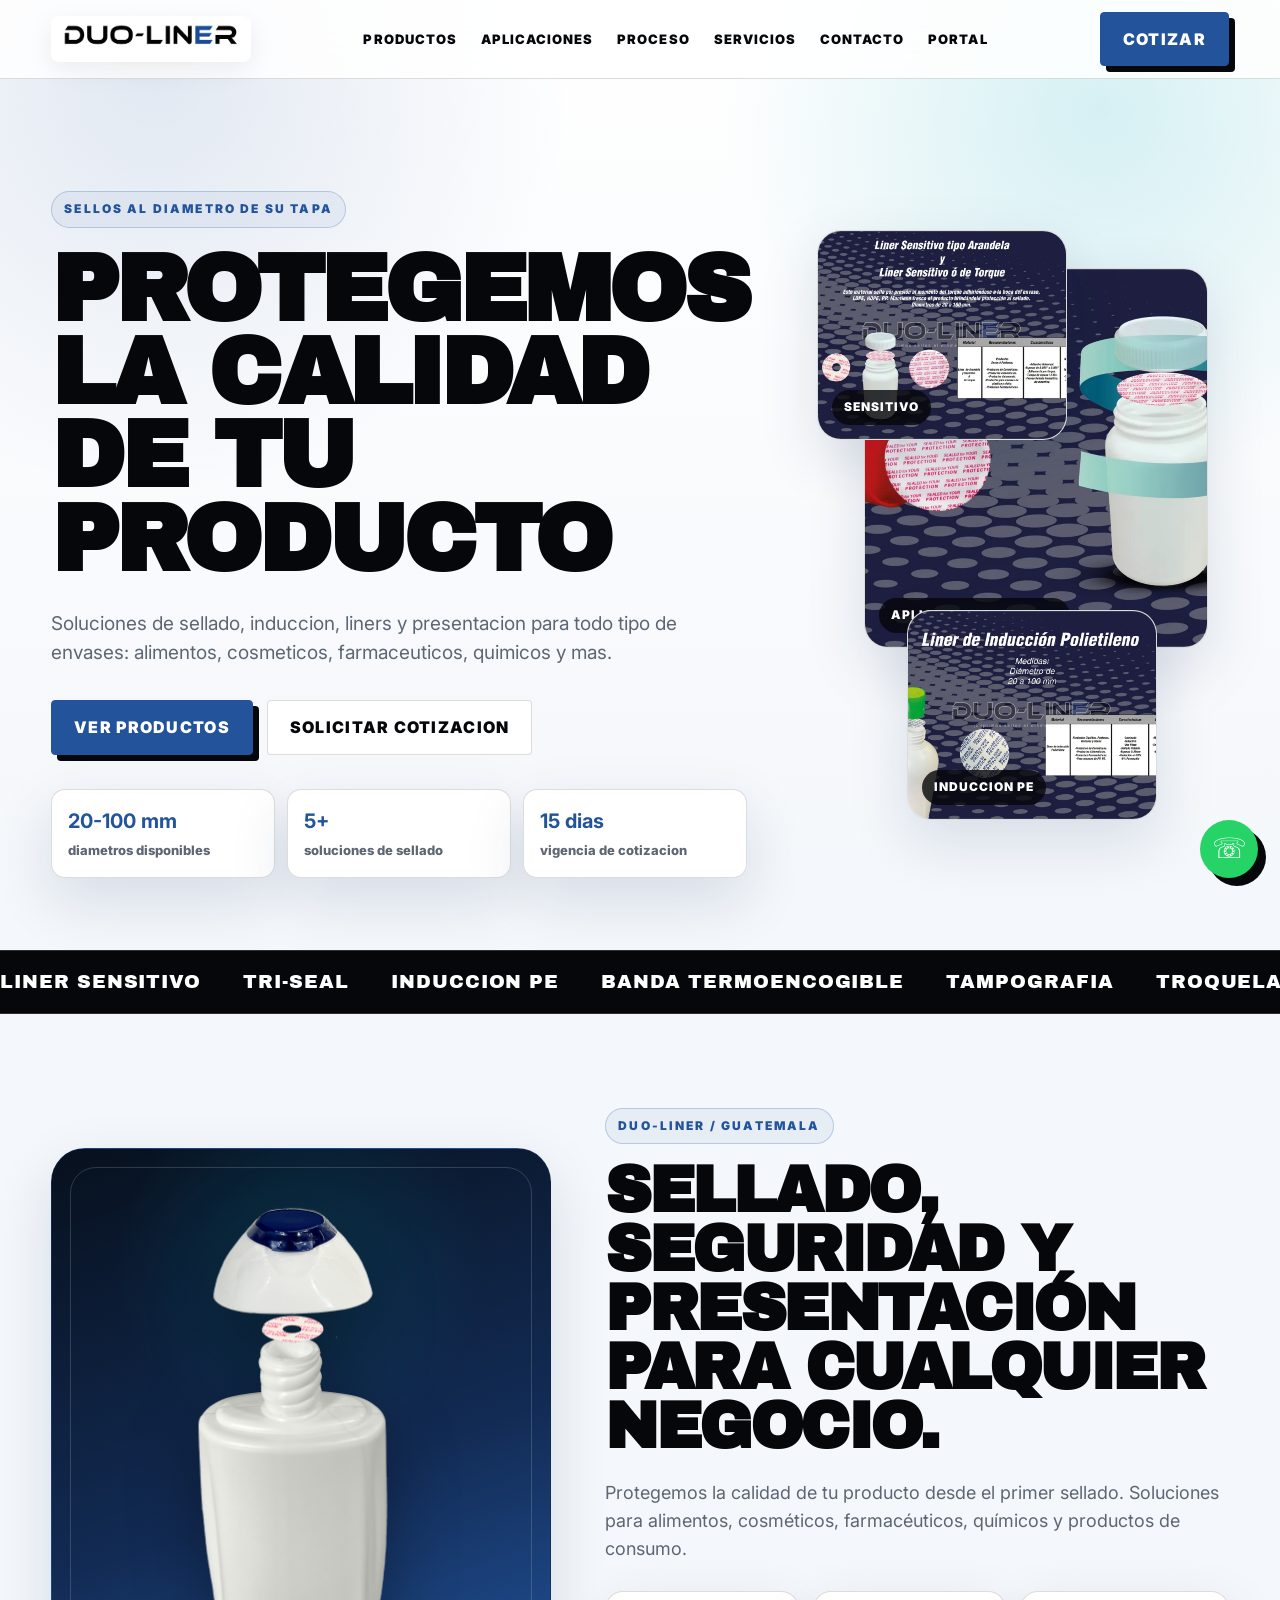
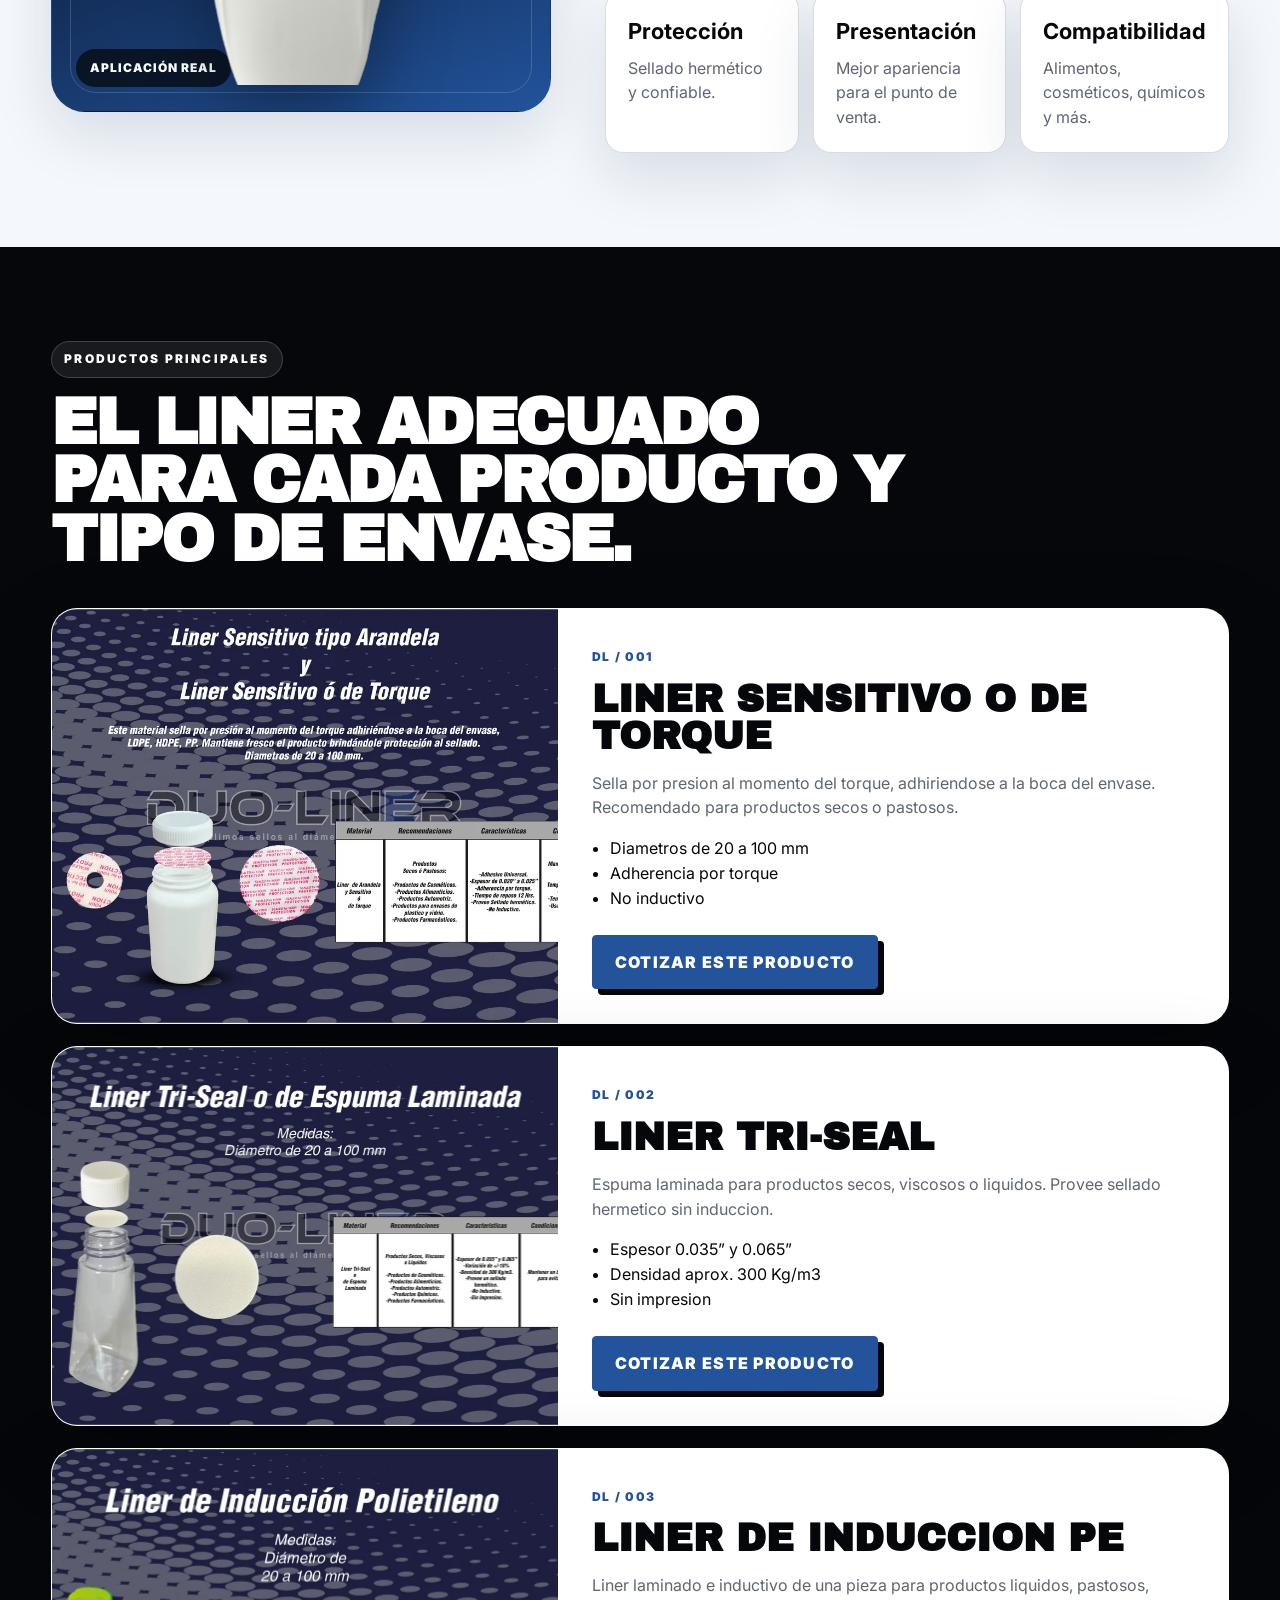
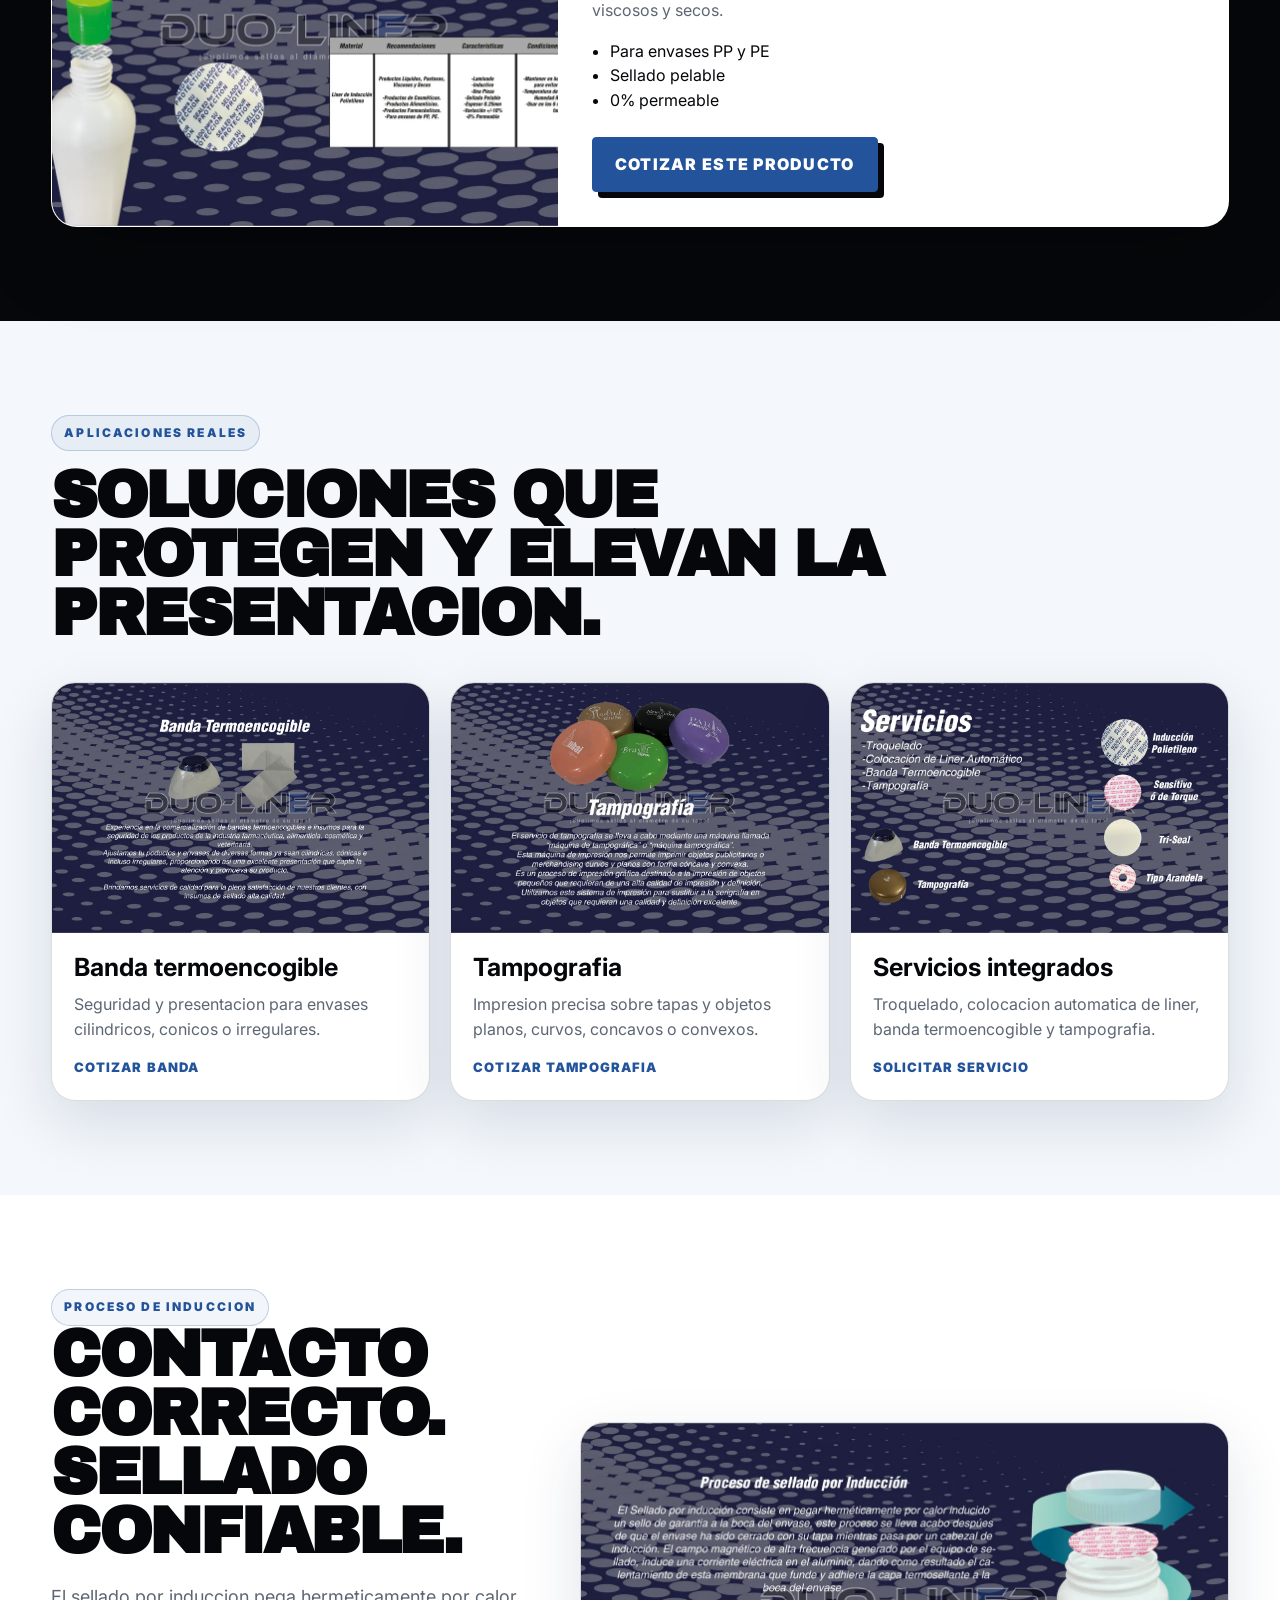
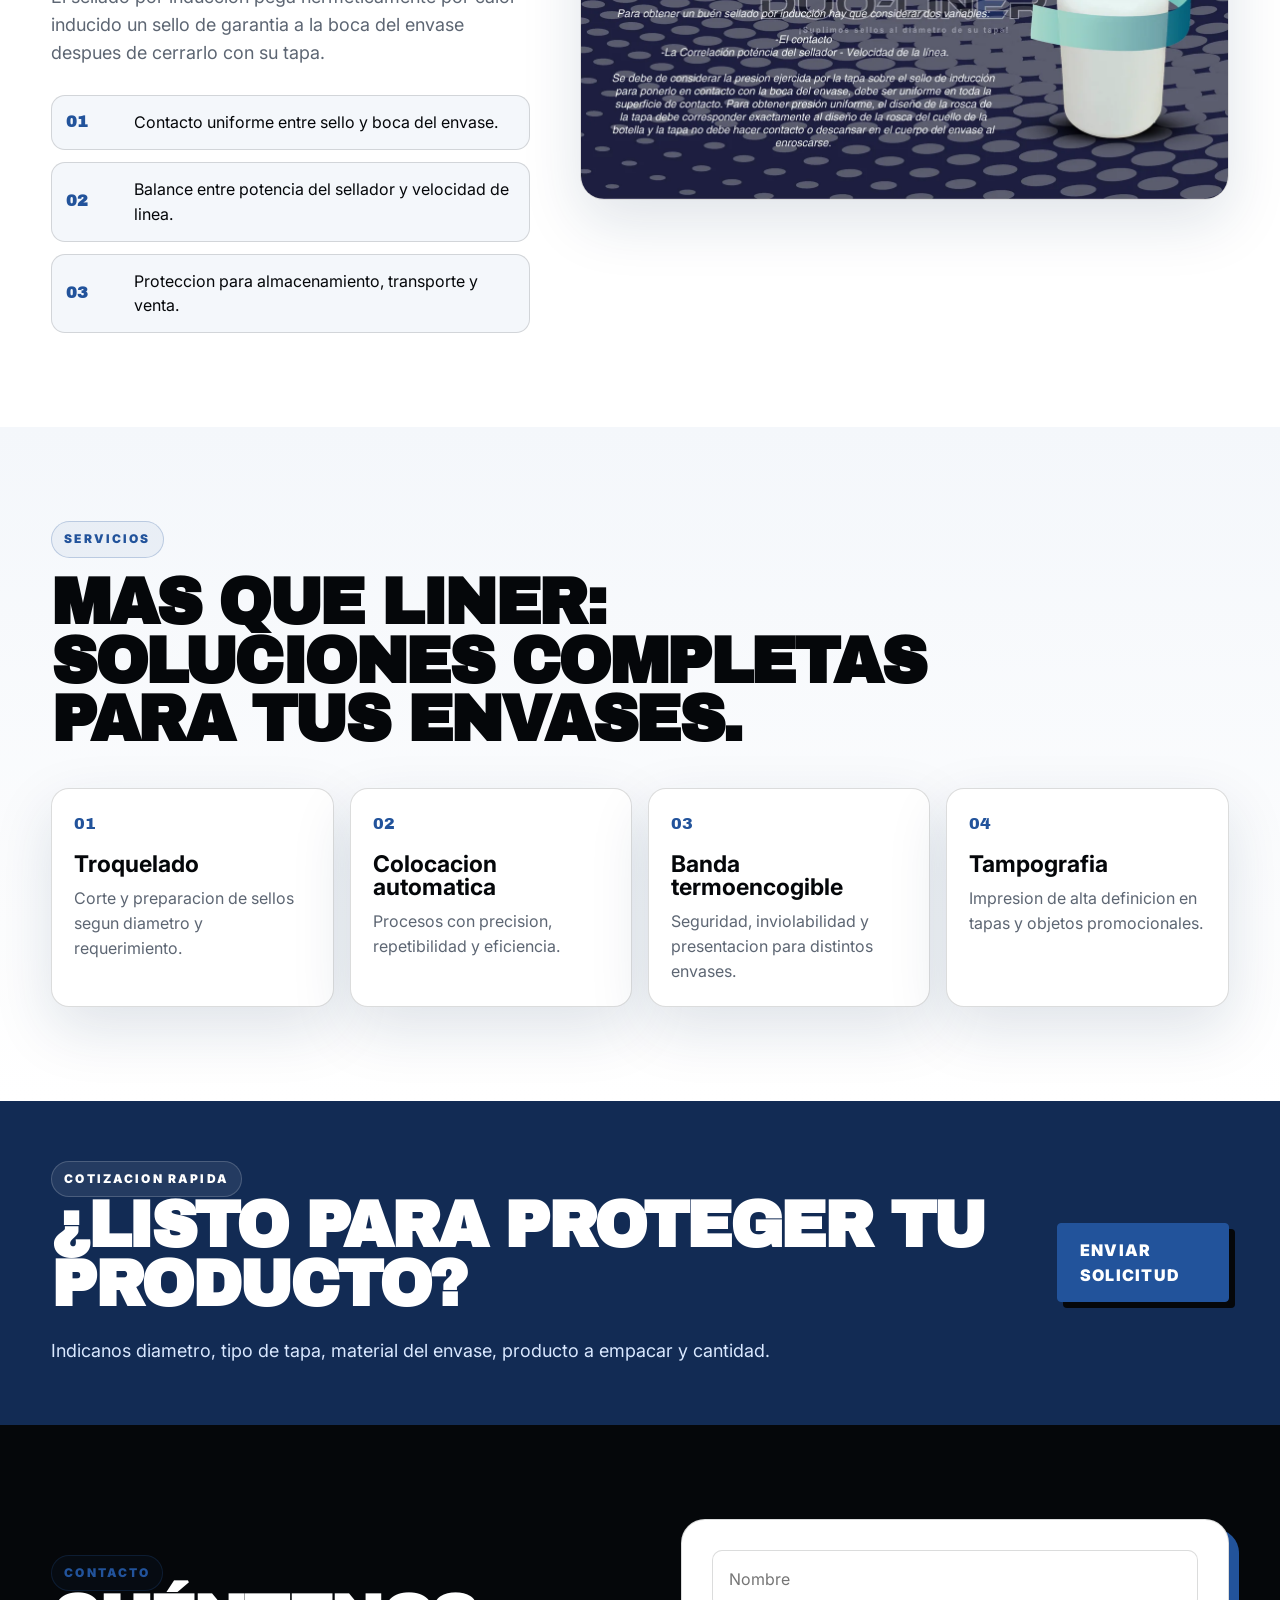
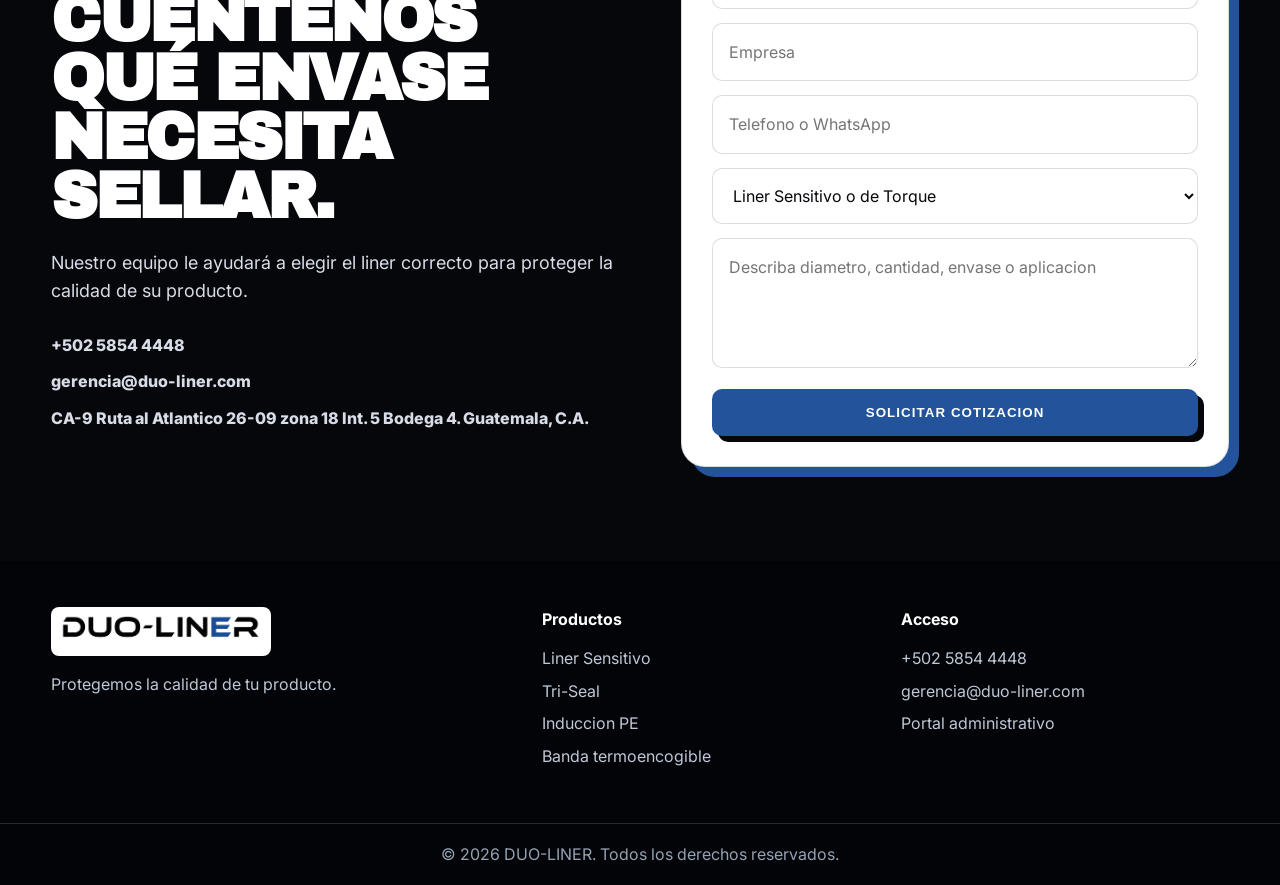
==== index.html @ 95d0db09 "Add files via upload" ====
<!DOCTYPE html>
<html lang="es">
<head>
  <meta charset="UTF-8">
  <meta name="viewport" content="width=device-width, initial-scale=1.0">
  <title>DUO-LINER | Protección y sellado para envases</title>
  <meta name="description" content="DUO-LINER: soluciones de sellado, inducción, liners, banda termoencogible y tampografía para proteger la calidad de tus productos.">
  <link rel="preconnect" href="https://fonts.googleapis.com">
  <link rel="preconnect" href="https://fonts.gstatic.com" crossorigin>
  <link href="https://fonts.googleapis.com/css2?family=Archivo+Black&family=Inter:wght@400;500;600;700;800;900&display=swap" rel="stylesheet">
  <link rel="stylesheet" href="styles.css">
</head>
<body>
  <div class="page-bg"></div>
  <header class="header">
    <div class="container nav">
      <a href="index.html" class="brand" aria-label="DUO-LINER inicio"><img src="assets/logo-duo-liner.png" alt="DUO-LINER"></a>
      <button class="menu-toggle" id="menuToggle">MENU</button>
      <nav class="nav-links" id="navLinks">
        <a href="#productos">Productos</a>
        <a href="#aplicaciones">Aplicaciones</a>
        <a href="#proceso">Proceso</a>
        <a href="#servicios">Servicios</a>
        <a href="#contacto">Contacto</a>
        <a href="login.html">Portal</a>
      </nav>
      <a class="quote-link" href="#contacto">Cotizar</a>
    </div>
  </header>

  <main>
    <section class="hero" id="inicio">
      <div class="container hero-layout">
        <div class="hero-copy reveal">
          <span class="eyebrow">Sellos al diametro de su tapa</span>
          <h1>Protegemos la calidad de tu producto</h1>
          <p>Soluciones de sellado, induccion, liners y presentacion para todo tipo de envases: alimentos, cosmeticos, farmaceuticos, quimicos y mas.</p>
          <div class="hero-actions">
            <a class="button button-primary" href="#productos">Ver productos</a>
            <a class="button button-secondary" href="#contacto">Solicitar cotizacion</a>
          </div>
          <div class="hero-metrics" aria-label="Resumen DUO-LINER">
            <div><strong>20-100 mm</strong><span>diametros disponibles</span></div>
            <div><strong>5+</strong><span>soluciones de sellado</span></div>
            <div><strong>15 dias</strong><span>vigencia de cotizacion</span></div>
          </div>
        </div>
        <div class="hero-collage reveal" aria-label="Aplicaciones reales DUO-LINER">
          <figure class="hero-card hero-card-main"><img src="assets/catalogo/hero-aplicacion.webp" alt="Aplicacion de liner en envase"><figcaption>Aplicacion en envase</figcaption></figure>
          <figure class="hero-card hero-card-small one"><img src="assets/catalogo/liner-sensitivo.webp" alt="Liner sensitivo o de torque"><figcaption>Sensitivo</figcaption></figure>
          <figure class="hero-card hero-card-small two"><img src="assets/catalogo/liner-induccion.webp" alt="Liner de induccion polietileno"><figcaption>Induccion PE</figcaption></figure>
        </div>
      </div>
    </section>

    <section class="marquee" aria-label="Soluciones DUO-LINER">
      <div class="marquee-track">
        <span>Liner sensitivo</span><span>Tri-Seal</span><span>Induccion PE</span><span>Banda termoencogible</span><span>Tampografia</span><span>Troquelado</span>
        <span>Liner sensitivo</span><span>Tri-Seal</span><span>Induccion PE</span><span>Banda termoencogible</span>
      </div>
    </section>

    <section class="section trust-section" id="marca">
      <div class="container trust-grid trust-grid-modern">
        <figure class="trust-product-image reveal">
          <img src="assets/catalogo/marca-liner-sensitivo.png" alt="Aplicación real de liner sensitivo DUO-LINER en envase">
        </figure>

        <div class="trust-copy reveal">
          <span class="section-kicker">DUO-LINER / Guatemala</span>
          <h2>Sellado, seguridad y presentación para cualquier negocio.</h2>
          <p>Protegemos la calidad de tu producto desde el primer sellado. Soluciones para alimentos, cosméticos, farmacéuticos, químicos y productos de consumo.</p>

          <div class="trust-cards trust-cards-modern reveal">
            <div><b>Protección</b><span>Sellado hermético y confiable.</span></div>
            <div><b>Presentación</b><span>Mejor apariencia para el punto de venta.</span></div>
            <div><b>Compatibilidad</b><span>Alimentos, cosméticos, químicos y más.</span></div>
          </div>
        </div>
      </div>
    </section>

    <section class="section products-section" id="productos">
      <div class="container">
        <div class="section-head reveal">
          <span class="eyebrow">Productos principales</span>
          <h2>El liner adecuado para cada producto y tipo de envase.</h2>
        </div>
        <div class="product-grid">
          <article class="product-card reveal">
            <img src="assets/catalogo/liner-sensitivo.webp" alt="Liner sensitivo tipo arandela y torque">
            <div class="product-content">
              <span class="product-code">DL / 001</span>
              <h3>Liner Sensitivo o de Torque</h3>
              <p>Sella por presion al momento del torque, adhiriendose a la boca del envase. Recomendado para productos secos o pastosos.</p>
              <ul><li>Diametros de 20 a 100 mm</li><li>Adherencia por torque</li><li>No inductivo</li></ul>
              <a class="button button-primary product-quote" href="#contacto" data-product="Liner Sensitivo o de Torque">Cotizar este producto</a>
            </div>
          </article>

          <article class="product-card reveal">
            <img src="assets/catalogo/liner-triseal.webp" alt="Liner Tri-Seal o espuma laminada">
            <div class="product-content">
              <span class="product-code">DL / 002</span>
              <h3>Liner Tri-Seal</h3>
              <p>Espuma laminada para productos secos, viscosos o liquidos. Provee sellado hermetico sin induccion.</p>
              <ul><li>Espesor 0.035” y 0.065”</li><li>Densidad aprox. 300 Kg/m3</li><li>Sin impresion</li></ul>
              <a class="button button-primary product-quote" href="#contacto" data-product="Liner Tri-Seal">Cotizar este producto</a>
            </div>
          </article>

          <article class="product-card reveal">
            <img src="assets/catalogo/liner-induccion.webp" alt="Liner de induccion polietileno">
            <div class="product-content">
              <span class="product-code">DL / 003</span>
              <h3>Liner de Induccion PE</h3>
              <p>Liner laminado e inductivo de una pieza para productos liquidos, pastosos, viscosos y secos.</p>
              <ul><li>Para envases PP y PE</li><li>Sellado pelable</li><li>0% permeable</li></ul>
              <a class="button button-primary product-quote" href="#contacto" data-product="Liner de Induccion PE">Cotizar este producto</a>
            </div>
          </article>
        </div>
      </div>
    </section>

    <section class="section applications-section" id="aplicaciones">
      <div class="container">
        <div class="section-head reveal">
          <span class="eyebrow">Aplicaciones reales</span>
          <h2>Soluciones que protegen y elevan la presentacion.</h2>
        </div>
        <div class="application-grid">
          <article class="application-card reveal"><img src="assets/catalogo/banda-termoencogible.webp" alt="Banda termoencogible aplicada"><div><h3>Banda termoencogible</h3><p>Seguridad y presentacion para envases cilindricos, conicos o irregulares.</p><a href="#contacto" class="text-link product-quote" data-product="Banda Termoencogible">Cotizar banda</a></div></article>
          <article class="application-card reveal"><img src="assets/catalogo/tampografia.webp" alt="Tampografia en tapas"><div><h3>Tampografia</h3><p>Impresion precisa sobre tapas y objetos planos, curvos, concavos o convexos.</p><a href="#contacto" class="text-link product-quote" data-product="Tampografia">Cotizar tampografia</a></div></article>
          <article class="application-card reveal"><img src="assets/catalogo/servicios.webp" alt="Servicios DUO-LINER"><div><h3>Servicios integrados</h3><p>Troquelado, colocacion automatica de liner, banda termoencogible y tampografia.</p><a href="#contacto" class="text-link product-quote" data-product="Servicios DUO-LINER">Solicitar servicio</a></div></article>
        </div>
      </div>
    </section>

    <section class="section process-section" id="proceso">
      <div class="container process-grid">
        <div class="process-copy reveal">
          <span class="eyebrow">Proceso de induccion</span>
          <h2>Contacto correcto. Sellado confiable.</h2>
          <p>El sellado por induccion pega hermeticamente por calor inducido un sello de garantia a la boca del envase despues de cerrarlo con su tapa.</p>
          <div class="process-list">
            <div><b>01</b><span>Contacto uniforme entre sello y boca del envase.</span></div>
            <div><b>02</b><span>Balance entre potencia del sellador y velocidad de linea.</span></div>
            <div><b>03</b><span>Proteccion para almacenamiento, transporte y venta.</span></div>
          </div>
        </div>
        <div class="process-image reveal"><img src="assets/catalogo/proceso-induccion.webp" alt="Proceso de sellado por induccion"></div>
      </div>
    </section>

    <section class="section services-section" id="servicios">
      <div class="container">
        <div class="section-head reveal">
          <span class="eyebrow">Servicios</span>
          <h2>Mas que liner: soluciones completas para tus envases.</h2>
        </div>
        <div class="service-grid">
          <div class="service-card reveal"><span>01</span><h3>Troquelado</h3><p>Corte y preparacion de sellos segun diametro y requerimiento.</p></div>
          <div class="service-card reveal"><span>02</span><h3>Colocacion automatica</h3><p>Procesos con precision, repetibilidad y eficiencia.</p></div>
          <div class="service-card reveal"><span>03</span><h3>Banda termoencogible</h3><p>Seguridad, inviolabilidad y presentacion para distintos envases.</p></div>
          <div class="service-card reveal"><span>04</span><h3>Tampografia</h3><p>Impresion de alta definicion en tapas y objetos promocionales.</p></div>
        </div>
      </div>
    </section>

    <section class="section quote-strip">
      <div class="container quote-strip-card reveal">
        <div><span class="eyebrow">Cotizacion rapida</span><h2>¿Listo para proteger tu producto?</h2><p>Indicanos diametro, tipo de tapa, material del envase, producto a empacar y cantidad.</p></div>
        <a class="button button-primary" href="#contacto">Enviar solicitud</a>
      </div>
    </section>

    <section class="section contact-section" id="contacto">
      <div class="container contact-grid">
        <div class="contact-copy reveal">
          <span class="eyebrow">Contacto</span>
          <h2>Cuéntenos qué envase necesita sellar.</h2>
          <p>Nuestro equipo le ayudará a elegir el liner correcto para proteger la calidad de su producto.</p>
          <div class="contact-info"><span>+502 5854 4448</span><span>gerencia@duo-liner.com</span><span>CA-9 Ruta al Atlantico 26-09 zona 18 Int. 5 Bodega 4. Guatemala, C.A.</span></div>
        </div>
        <form class="quote-form reveal" id="quoteForm">
          <input id="qName" type="text" placeholder="Nombre" required>
          <input id="qCompany" type="text" placeholder="Empresa">
          <input id="qPhone" type="text" placeholder="Telefono o WhatsApp" required>
          <select id="qProduct"><option>Liner Sensitivo o de Torque</option><option>Liner Tri-Seal</option><option>Liner de Induccion PE</option><option>Banda Termoencogible</option><option>Tampografia</option><option>Servicios DUO-LINER</option><option>Otro</option></select>
          <textarea id="qMessage" placeholder="Describa diametro, cantidad, envase o aplicacion"></textarea>
          <button type="submit">Solicitar cotizacion</button>
        </form>
      </div>
    </section>
  </main>

  <footer class="footer">
    <div class="container footer-grid">
      <div><img src="assets/logo-duo-liner.png" alt="DUO-LINER"><p>Protegemos la calidad de tu producto.</p></div>
      <div><h4>Productos</h4><a href="#productos">Liner Sensitivo</a><a href="#productos">Tri-Seal</a><a href="#productos">Induccion PE</a><a href="#aplicaciones">Banda termoencogible</a></div>
      <div><h4>Acceso</h4><a href="tel:+50258544448">+502 5854 4448</a><a href="mailto:gerencia@duo-liner.com">gerencia@duo-liner.com</a><a href="login.html">Portal administrativo</a></div>
    </div>
    <div class="footer-bottom">© 2026 DUO-LINER. Todos los derechos reservados.</div>
  </footer>
  <a class="whatsapp" href="https://wa.me/50258544448" target="_blank" aria-label="WhatsApp DUO-LINER">☏</a>
  
<div class="image-lightbox" id="imageLightbox">
  <button class="image-lightbox-close" id="imageLightboxClose">×</button>
  <img id="imageLightboxImg" src="" alt="Imagen ampliada DUO-LINER">
</div>

  <script src="app.js"></script>
</body>
</html>
---- styles.css ----
*{box-sizing:border-box;margin:0;padding:0}:root{--blue:#22539b;--blue-dark:#122b54;--teal:#00a7b7;--ink:#05070a;--paper:#f4f7fb;--white:#fff;--muted:#5d6673;--line:rgba(5,7,10,.14);--line-dark:rgba(255,255,255,.16);--shadow:0 22px 60px rgba(18,43,84,.13)}html{scroll-behavior:smooth}body{font-family:Inter,Arial,sans-serif;background:var(--paper);color:var(--ink);line-height:1.55;overflow-x:hidden}a{text-decoration:none;color:inherit}img{max-width:100%;display:block}.container{width:min(1200px,92%);margin:auto}.page-bg{position:fixed;inset:0;z-index:-1;background:radial-gradient(circle at 86% 12%,rgba(0,167,183,.16),transparent 28%),radial-gradient(circle at 12% 8%,rgba(34,83,155,.13),transparent 30%),linear-gradient(180deg,#fff,var(--paper));}.header{position:sticky;top:0;z-index:900;background:rgba(255,255,255,.86);backdrop-filter:blur(18px);border-bottom:1px solid var(--line)}.nav{min-height:78px;display:flex;align-items:center;justify-content:space-between;gap:22px}.brand img{width:200px;background:#fff;border-radius:8px;padding:8px 12px;box-shadow:0 8px 26px rgba(0,0,0,.07)}.nav-links{display:flex;gap:24px;align-items:center;font-size:13px;font-weight:900;text-transform:uppercase;letter-spacing:.08em}.nav-links a{position:relative}.nav-links a:after{content:"";position:absolute;left:0;bottom:-7px;width:0;height:2px;background:var(--blue);transition:.24s}.nav-links a:hover:after{width:100%}.quote-link,.button{display:inline-flex;align-items:center;justify-content:center;border:1px solid var(--ink);padding:14px 22px;font-weight:900;text-transform:uppercase;letter-spacing:.08em;border-radius:4px;transition:.2s}.quote-link,.button-primary{background:var(--blue);border-color:var(--blue);color:#fff;box-shadow:6px 6px 0 var(--ink)}.quote-link:hover,.button-primary:hover{transform:translate(-2px,-2px);box-shadow:10px 10px 0 var(--ink)}.button-secondary{background:#fff;color:var(--ink);border-color:var(--line)}.button-secondary:hover{border-color:var(--blue);color:var(--blue)}.menu-toggle{display:none;background:#fff;border:1px solid var(--line);padding:10px 12px;font-weight:900}.hero{position:relative;padding:112px 0 72px;overflow:hidden}.hero-layout{display:grid;grid-template-columns:1fr .95fr;align-items:center;gap:70px}.eyebrow,.section-kicker{display:inline-flex;font-size:12px;text-transform:uppercase;letter-spacing:.18em;font-weight:900;color:var(--blue);border:1px solid rgba(34,83,155,.24);padding:8px 12px;background:rgba(34,83,155,.06);border-radius:999px}.hero h1{margin-top:20px;font-family:"Archivo Black",Inter,sans-serif;font-size:clamp(48px,7.4vw,102px);line-height:.88;letter-spacing:-4px;text-transform:uppercase;max-width:820px}.hero p{max-width:700px;margin-top:28px;color:var(--muted);font-size:19px}.hero-actions{display:flex;gap:14px;flex-wrap:wrap;margin-top:32px}.hero-metrics{margin-top:34px;display:grid;grid-template-columns:repeat(3,1fr);gap:12px;max-width:760px}.hero-metrics div{background:#fff;border:1px solid var(--line);padding:16px;border-radius:14px;box-shadow:var(--shadow)}.hero-metrics strong{display:block;color:var(--blue);font-size:20px}.hero-metrics span{font-size:13px;color:var(--muted);font-weight:800}.hero-collage{position:relative;min-height:610px}.hero-card{position:absolute;background:#fff;border:1px solid var(--line);border-radius:24px;overflow:hidden;box-shadow:var(--shadow)}.hero-card img{width:100%;height:100%;object-fit:cover}.hero-card figcaption{position:absolute;left:14px;bottom:14px;background:rgba(5,7,10,.8);color:#fff;padding:8px 12px;border-radius:999px;font-size:12px;font-weight:900;text-transform:uppercase;letter-spacing:.08em}.hero-card-main{right:0;top:38px;width:min(520px,88%);height:380px}.hero-card-small{width:250px;height:210px}.hero-card-small.one{left:0;top:0}.hero-card-small.two{left:90px;bottom:20px}.marquee{overflow:hidden;background:var(--ink);border-block:1px solid var(--line-dark)}.marquee-track{display:flex;width:max-content;gap:42px;padding:16px 0;animation:marquee 28s linear infinite}.marquee-track span{color:#fff;font-family:"Archivo Black",Inter,sans-serif;font-size:19px;letter-spacing:.05em;text-transform:uppercase}@keyframes marquee{to{transform:translateX(-50%)}}.section{padding:94px 0}.trust-grid{display:grid;grid-template-columns:170px 1fr;gap:46px}.trust-copy h2,.section-head h2,.process-copy h2,.quote-strip-card h2,.contact-copy h2{font-family:"Archivo Black",Inter,sans-serif;font-size:clamp(36px,5vw,70px);line-height:.92;letter-spacing:-2.5px;text-transform:uppercase}.trust-copy p,.process-copy p,.contact-copy p,.quote-strip-card p{color:var(--muted);font-size:18px;max-width:760px;margin-top:22px}.trust-cards{grid-column:2;display:grid;grid-template-columns:repeat(3,1fr);gap:14px}.trust-cards div,.service-card{background:#fff;border:1px solid var(--line);border-radius:18px;padding:22px;box-shadow:var(--shadow)}.trust-cards b{display:block;font-size:22px;margin-bottom:8px}.trust-cards span{color:var(--muted)}.section-head{margin-bottom:38px;max-width:900px}.section-head h2{margin-top:16px}.products-section{background:var(--ink);color:#fff}.products-section .eyebrow{color:#fff;border-color:rgba(255,255,255,.18);background:rgba(255,255,255,.08)}.product-grid{display:grid;gap:22px}.product-card{display:grid;grid-template-columns:43% 1fr;background:#fff;color:var(--ink);border-radius:26px;overflow:hidden;border:1px solid rgba(255,255,255,.12);box-shadow:0 26px 80px rgba(0,0,0,.24)}.product-card img{height:100%;min-height:330px;width:100%;object-fit:cover}.product-content{padding:34px}.product-code{display:inline-flex;color:var(--blue);font-weight:900;letter-spacing:.14em;font-size:12px;margin-bottom:14px}.product-content h3{font-family:"Archivo Black",Inter,sans-serif;font-size:clamp(28px,3vw,44px);line-height:.96;text-transform:uppercase}.product-content p{color:var(--muted);margin:16px 0}.product-content ul{margin:0 0 24px 18px;color:var(--ink)}.application-grid{display:grid;grid-template-columns:repeat(3,1fr);gap:20px}.application-card{background:#fff;border:1px solid var(--line);border-radius:24px;overflow:hidden;box-shadow:var(--shadow)}.application-card img{height:250px;width:100%;object-fit:cover}.application-card div{padding:22px}.application-card h3{font-size:25px;line-height:1}.application-card p{color:var(--muted);margin:12px 0}.text-link{font-weight:900;color:var(--blue);text-transform:uppercase;letter-spacing:.08em;font-size:13px}.process-section{background:#fff}.process-grid{display:grid;grid-template-columns:.85fr 1.15fr;gap:50px;align-items:center}.process-image img{border-radius:24px;box-shadow:var(--shadow);border:1px solid var(--line)}.process-list{display:grid;gap:12px;margin-top:28px}.process-list div{display:grid;grid-template-columns:56px 1fr;gap:12px;align-items:center;background:var(--paper);border:1px solid var(--line);padding:14px;border-radius:14px}.process-list b{color:var(--blue);font-family:"Archivo Black",Inter,sans-serif}.services-section{background:linear-gradient(180deg,var(--paper),#fff)}.service-grid{display:grid;grid-template-columns:repeat(4,1fr);gap:16px}.service-card span{color:var(--blue);font-family:"Archivo Black",Inter,sans-serif}.service-card h3{margin:16px 0 10px;font-size:23px;line-height:1}.service-card p{color:var(--muted)}.quote-strip{padding:60px 0;background:var(--blue-dark);color:#fff}.quote-strip-card{display:flex;align-items:center;justify-content:space-between;gap:30px}.quote-strip-card p{color:#d9e8ff}.quote-strip-card .eyebrow{color:#fff;background:rgba(255,255,255,.08);border-color:rgba(255,255,255,.18)}.contact-section{background:var(--ink);color:#fff}.contact-grid{display:grid;grid-template-columns:1fr .95fr;gap:54px;align-items:center}.contact-copy p{color:#d7dce6}.contact-info{margin-top:28px;display:grid;gap:12px;color:#d7dce6;font-weight:800}.quote-form{background:#fff;padding:30px;border-radius:24px;border:1px solid var(--line);box-shadow:10px 10px 0 var(--blue)}input,select,textarea{width:100%;padding:16px;border:1px solid var(--line);background:#fff;margin-bottom:14px;font:inherit;color:var(--ink);border-radius:10px}textarea{min-height:130px;resize:vertical}.quote-form button{width:100%;border:none;background:var(--blue);color:#fff;padding:16px;font-weight:900;text-transform:uppercase;letter-spacing:.08em;cursor:pointer;border-radius:10px;box-shadow:6px 6px 0 var(--ink)}.footer{background:#020407;color:#fff}.footer-grid{padding:46px 0;display:grid;grid-template-columns:1.4fr 1fr 1fr;gap:32px}.footer img{width:220px;background:#fff;padding:8px 10px;border-radius:8px;margin-bottom:16px}.footer p,.footer a{color:#bfc8d6}.footer a{display:block;margin-bottom:8px}.footer h4{margin-bottom:14px}.footer-bottom{border-top:1px solid var(--line-dark);text-align:center;padding:18px;color:#96a2b4}.whatsapp{position:fixed;right:22px;bottom:22px;z-index:999;width:58px;height:58px;border-radius:50%;display:grid;place-items:center;background:#25d366;color:#fff;font-size:28px;box-shadow:8px 8px 0 var(--ink)}.reveal{opacity:0;transform:translateY(28px);transition:.75s ease}.reveal.visible,.reveal.show{opacity:1;transform:translateY(0)}@media(max-width:980px){.menu-toggle{display:block}.quote-link{display:none}.nav-links{position:fixed;top:78px;left:4%;right:4%;display:none;flex-direction:column;align-items:flex-start;background:#fff;border:1px solid var(--line);padding:18px;border-radius:18px;box-shadow:var(--shadow)}.nav-links.open{display:flex}.hero-layout,.trust-grid,.process-grid,.contact-grid,.footer-grid{grid-template-columns:1fr}.hero-collage{min-height:500px}.hero-card-main{width:86%;right:0}.trust-cards{grid-column:1;grid-template-columns:1fr}.product-card{grid-template-columns:1fr}.application-grid,.service-grid{grid-template-columns:1fr 1fr}.quote-strip-card{display:grid}.hero h1{font-size:clamp(44px,12vw,82px);letter-spacing:-2px}}@media(max-width:640px){.container{width:92%}.brand img{width:160px}.hero{padding:72px 0 48px}.hero h1{font-size:43px}.hero-metrics{grid-template-columns:1fr}.hero-collage{min-height:410px}.hero-card-main{height:270px}.hero-card-small{width:190px;height:150px}.hero-card-small.two{left:40px}.section{padding:62px 0}.application-grid,.service-grid{grid-template-columns:1fr}.product-content{padding:24px}.quote-form{padding:22px}.button{width:100%}}



/* =====================================================
   DUO-LINER PORTAL ADMIN
   Opción 2: azul + gris claro + blanco, moderno y responsive
   Compatible con dashboard.html y dashboard.js actuales
   ===================================================== */

:root {
  --admin-blue: #22539b;
  --admin-blue-dark: #122b54;
  --admin-blue-soft: #eaf1fb;
  --admin-ink: #05070a;
  --admin-bg: #f4f7fb;
  --admin-card: #ffffff;
  --admin-muted: #647084;
  --admin-border: rgba(5, 7, 10, .12);
  --admin-border-strong: rgba(34, 83, 155, .22);
  --admin-shadow: 0 18px 45px rgba(18, 43, 84, .10);
  --admin-radius: 18px;
}

/* Reset dashboard */
.app-body {
  min-height: 100vh;
  background:
    radial-gradient(circle at 90% 0%, rgba(34, 83, 155, .10), transparent 30%),
    linear-gradient(180deg, #ffffff, var(--admin-bg));
  color: var(--admin-ink);
  font-family: Inter, Arial, sans-serif;
  display: flex;
  overflow-x: hidden;
}

.app-body * {
  box-sizing: border-box;
}

.app-body input,
.app-body select,
.app-body textarea,
.app-body button {
  font-family: inherit;
}

/* Sidebar moderno claro */
.sidebar {
  width: 280px;
  min-width: 280px;
  height: 100vh;
  position: sticky;
  top: 0;
  background: rgba(255,255,255,.92);
  backdrop-filter: blur(18px);
  border-right: 1px solid var(--admin-border);
  padding: 22px;
  box-shadow: 12px 0 35px rgba(18,43,84,.06);
  z-index: 50;
}

.side-logo {
  width: 215px;
  max-width: 100%;
  background: #fff;
  padding: 10px 12px;
  border-radius: 14px;
  border: 1px solid var(--admin-border);
  box-shadow: 0 8px 24px rgba(18, 43, 84, .08);
  margin-bottom: 28px;
}

.sidebar nav {
  display: grid;
  gap: 10px;
}

.side-link {
  width: 100%;
  border: 1px solid transparent;
  background: transparent;
  color: var(--admin-ink);
  text-align: left;
  padding: 14px 16px;
  border-radius: 14px;
  font-weight: 900;
  cursor: pointer;
  transition: .18s ease;
  letter-spacing: .01em;
}

.side-link:hover {
  background: var(--admin-blue-soft);
  color: var(--admin-blue);
  border-color: var(--admin-border-strong);
  transform: translateX(3px);
}

.side-link.active {
  background: var(--admin-blue);
  color: #fff;
  border-color: var(--admin-blue);
  box-shadow: 0 10px 24px rgba(34, 83, 155, .22);
}

.side-link.danger {
  color: #b42318;
  border-color: rgba(180,35,24,.18);
}

.side-link.danger:hover {
  background: rgba(180,35,24,.08);
  color: #b42318;
  transform: translateX(3px);
}

/* Main */
.app-main {
  flex: 1;
  min-width: 0;
  padding: 34px;
}

.view {
  width: 100%;
}

.hidden {
  display: none !important;
}

.app-head {
  margin-bottom: 26px;
  display: flex;
  justify-content: space-between;
  gap: 18px;
  align-items: flex-end;
}

.app-head h1 {
  font-family: "Archivo Black", Inter, Arial, sans-serif;
  font-size: clamp(34px, 4vw, 58px);
  line-height: .9;
  letter-spacing: -2px;
  margin: 12px 0 0;
  color: var(--admin-ink);
}

.section-label {
  display: inline-flex;
  width: max-content;
  max-width: 100%;
  align-items: center;
  justify-content: center;
  font-size: 11px;
  text-transform: uppercase;
  letter-spacing: .18em;
  font-weight: 900;
  color: var(--admin-blue);
  border: 1px solid var(--admin-border-strong);
  padding: 8px 12px;
  background: var(--admin-blue-soft);
  border-radius: 999px;
}

/* KPI cards */
.kpi-grid {
  display: grid;
  grid-template-columns: repeat(4, minmax(0, 1fr));
  gap: 18px;
  margin-bottom: 24px;
}

.kpi {
  background: var(--admin-card);
  border: 1px solid var(--admin-border);
  border-radius: var(--admin-radius);
  padding: 24px;
  box-shadow: var(--admin-shadow);
  position: relative;
  overflow: hidden;
}

.kpi:before {
  content: "";
  position: absolute;
  right: -34px;
  top: -34px;
  width: 110px;
  height: 110px;
  border-radius: 50%;
  background: rgba(34,83,155,.09);
}

.kpi span {
  display: block;
  color: var(--admin-muted);
  font-weight: 900;
  font-size: 13px;
  text-transform: uppercase;
  letter-spacing: .06em;
}

.kpi strong {
  display: block;
  margin-top: 10px;
  font-size: clamp(26px, 3vw, 38px);
  line-height: 1;
  color: var(--admin-ink);
}

/* Panels */
.panel {
  background: rgba(255,255,255,.96);
  border: 1px solid var(--admin-border);
  border-radius: var(--admin-radius);
  padding: 24px;
  margin-bottom: 22px;
  box-shadow: var(--admin-shadow);
}

.panel h2 {
  margin: 0 0 18px;
  font-size: clamp(22px, 2.2vw, 30px);
  letter-spacing: -.5px;
  color: var(--admin-ink);
}

/* Forms */
.form-grid {
  display: grid;
  grid-template-columns: repeat(3, minmax(0, 1fr));
  gap: 14px;
}

.form-grid input,
.form-grid select,
.form-grid textarea,
.app-body input,
.app-body select,
.app-body textarea {
  width: 100%;
  min-height: 50px;
  border: 1px solid var(--admin-border);
  background: #fff;
  color: var(--admin-ink);
  border-radius: 14px;
  padding: 14px 15px;
  font-size: 15px;
  outline: none;
  margin: 0;
  transition: .16s ease;
}

.form-grid input:focus,
.form-grid select:focus,
.form-grid textarea:focus,
.app-body input:focus,
.app-body select:focus,
.app-body textarea:focus {
  border-color: var(--admin-blue);
  box-shadow: 0 0 0 4px rgba(34, 83, 155, .10);
}

.btn-form {
  min-height: 50px;
  width: 100%;
  border: none;
  background: var(--admin-blue);
  color: #fff;
  border-radius: 14px;
  padding: 14px 18px;
  font-weight: 900;
  cursor: pointer;
  text-transform: uppercase;
  letter-spacing: .08em;
  box-shadow: 0 10px 24px rgba(34,83,155,.20);
  transition: .16s ease;
}

.btn-form:hover {
  background: var(--admin-blue-dark);
  transform: translateY(-2px);
}

/* Tables */
.table-wrap {
  width: 100%;
  overflow-x: auto;
  -webkit-overflow-scrolling: touch;
  border-radius: 16px;
}

table {
  width: 100%;
  min-width: 960px;
  border-collapse: separate;
  border-spacing: 0;
  font-size: 14px;
}

th {
  color: var(--admin-blue);
  background: var(--admin-blue-soft);
  font-size: 12px;
  text-transform: uppercase;
  letter-spacing: .06em;
  font-weight: 900;
  padding: 13px 14px;
  text-align: left;
  border-bottom: 1px solid var(--admin-border-strong);
  white-space: nowrap;
}

td {
  padding: 13px 14px;
  border-bottom: 1px solid rgba(5,7,10,.08);
  vertical-align: top;
}

tr:hover td {
  background: rgba(34,83,155,.035);
}

td b {
  color: var(--admin-ink);
}

td select {
  min-width: 140px;
  min-height: 40px;
  border-radius: 10px;
  padding: 8px 10px;
}

.badge-state {
  display: inline-flex;
  align-items: center;
  justify-content: center;
  background: rgba(34,83,155,.11);
  color: var(--admin-blue);
  padding: 7px 10px;
  border-radius: 999px;
  font-size: 12px;
  font-weight: 900;
}

/* Buttons inside tables */
.small-btn {
  border: none;
  background: var(--admin-blue);
  color: #fff;
  border-radius: 10px;
  padding: 9px 11px;
  font-weight: 900;
  cursor: pointer;
  margin: 2px;
  transition: .15s ease;
  white-space: nowrap;
}

.small-btn:hover {
  background: var(--admin-blue-dark);
  transform: translateY(-1px);
}

.danger-btn {
  background: #b42318 !important;
}

.danger-btn:hover {
  background: #8d1c13 !important;
}

/* Cuenta corriente detalle */
[id^="detalle-cuenta-"] > td {
  background: #fbfdff;
}

[id^="detalle-cuenta-"] table {
  min-width: 780px;
}

/* Cotizaciones */
#tablaCotizaciones td:last-child {
  min-width: 220px;
}

#cotTotal {
  background: #f8fafc;
  font-weight: 900;
  color: var(--admin-blue);
}

/* Loading */
#loadingOverlay {
  background: rgba(244,247,251,.96) !important;
}

#loadingOverlay > div {
  border-radius: 18px !important;
  box-shadow: 0 20px 60px rgba(18,43,84,.18) !important;
}

/* Login compatibility */
.login-body {
  min-height: 100vh;
  display: grid;
  place-items: center;
  background:
    radial-gradient(circle at 80% 0%, rgba(34,83,155,.14), transparent 28%),
    linear-gradient(180deg,#fff,var(--admin-bg));
}

.login-shell {
  width: min(430px, 92%);
}

.login-logo {
  width: 230px;
  background: #fff;
  padding: 10px 12px;
  margin: 0 auto 24px;
  border-radius: 14px;
  box-shadow: var(--admin-shadow);
}

.login-card {
  background: #fff;
  padding: 30px;
  border: 1px solid var(--admin-border);
  border-radius: 22px;
  box-shadow: var(--admin-shadow);
}

.login-card h1 {
  font-family: "Archivo Black", Inter, Arial, sans-serif;
  font-size: 42px;
  margin: 18px 0 8px;
}

.login-help {
  color: var(--admin-muted);
  margin-bottom: 18px;
}

.login-card button {
  width: 100%;
  border: none;
  background: var(--admin-blue);
  color: #fff;
  padding: 16px;
  border-radius: 14px;
  font-weight: 900;
  cursor: pointer;
}

.back-link {
  display: block;
  margin-top: 18px;
  color: var(--admin-blue);
  font-weight: 900;
}

.form-error {
  color: #b42318;
  font-weight: 800;
  margin-top: 10px;
}

/* Responsive */
@media (max-width: 1180px) {
  .kpi-grid {
    grid-template-columns: repeat(2, minmax(0, 1fr));
  }

  .form-grid {
    grid-template-columns: repeat(2, minmax(0, 1fr));
  }
}

@media (max-width: 860px) {
  .app-body {
    display: block;
  }

  .sidebar {
    width: 100%;
    min-width: 0;
    height: auto;
    position: sticky;
    top: 0;
    padding: 12px;
    border-right: none;
    border-bottom: 1px solid var(--admin-border);
  }

  .side-logo {
    width: 170px;
    margin-bottom: 12px;
  }

  .sidebar nav {
    display: flex;
    gap: 8px;
    overflow-x: auto;
    padding-bottom: 4px;
  }

  .side-link {
    min-width: max-content;
    padding: 11px 13px;
    font-size: 13px;
  }

  .side-link:hover {
    transform: none;
  }

  .app-main {
    padding: 16px;
  }

  .app-head {
    display: block;
  }

  .kpi-grid {
    grid-template-columns: 1fr;
  }

  .form-grid {
    grid-template-columns: 1fr;
  }

  .panel,
  .kpi {
    padding: 16px;
    border-radius: 16px;
  }

  table {
    min-width: 920px;
    font-size: 13px;
  }

  th,
  td {
    padding: 10px;
  }
}

@media (max-width: 480px) {
  .app-main {
    padding: 12px;
  }

  .app-head h1 {
    font-size: 32px;
  }

  .side-logo {
    width: 150px;
  }

  .side-link {
    font-size: 12px;
  }

  table {
    min-width: 860px;
  }
}

/* Print */
@media print {
  .sidebar,
  .btn-form,
  .small-btn,
  #loadingOverlay {
    display: none !important;
  }

  .app-body {
    display: block;
    background: #fff;
  }

  .app-main {
    padding: 0;
  }

  .panel,
  .kpi {
    box-shadow: none;
    border: 1px solid #999;
  }
}



/* =====================================================
   SECCION MARCA MODERNA - DUO-LINER
   Imagen grande + mensaje comercial
   ===================================================== */

.trust-grid-modern{
  grid-template-columns: minmax(330px, 500px) 1fr;
  align-items: center;
  gap: 54px;
}

.trust-product-image{
  width: 100%;
  margin: 0;
  position: relative;
  border-radius: 34px;
  overflow: hidden;
  background:
    radial-gradient(circle at 50% 20%, rgba(0,167,183,.16), transparent 36%),
    linear-gradient(160deg, #07101d, #122b54 58%, #22539b);
  border: 1px solid rgba(34,83,155,.20);
  box-shadow: var(--shadow);
  min-height: 560px;
  display: flex;
  align-items: center;
  justify-content: center;
  padding: 26px;
}

.trust-product-image::before{
  content: "";
  position: absolute;
  inset: 18px;
  border: 1px solid rgba(255,255,255,.16);
  border-radius: 26px;
  pointer-events: none;
}

.trust-product-image::after{
  content: "Aplicación real";
  position: absolute;
  left: 24px;
  bottom: 24px;
  color: #fff;
  background: rgba(5,7,10,.72);
  padding: 10px 14px;
  border-radius: 999px;
  font-size: 12px;
  font-weight: 900;
  letter-spacing: .08em;
  text-transform: uppercase;
}

.trust-product-image img{
  width: 100%;
  max-height: 510px;
  object-fit: contain;
  filter: drop-shadow(0 28px 34px rgba(0,0,0,.34));
  position: relative;
  z-index: 1;
}

.trust-grid-modern .trust-copy{
  max-width: 780px;
}

.trust-grid-modern .section-kicker{
  margin-bottom: 18px;
}

.trust-cards-modern{
  grid-column: auto;
  margin-top: 28px;
  display: grid;
  grid-template-columns: repeat(3, 1fr);
  gap: 14px;
}

.trust-cards-modern div{
  min-height: 130px;
}

@media(max-width:980px){
  .trust-grid-modern{
    grid-template-columns: 1fr;
  }

  .trust-product-image{
    min-height: auto;
    max-width: 620px;
    margin: 0 auto;
  }

  .trust-product-image img{
    max-height: 520px;
  }

  .trust-cards-modern{
    grid-template-columns: 1fr;
  }
}

@media(max-width:640px){
  .trust-product-image{
    border-radius: 24px;
    padding: 18px;
  }

  .trust-product-image img{
    max-height: 420px;
  }

  .trust-product-image::after{
    left: 16px;
    bottom: 16px;
    font-size: 11px;
  }
}

/* =====================================================
   LIGHTBOX DE IMAGENES - DUO-LINER
   ===================================================== */

.zoomable-image{cursor:zoom-in;}

.image-lightbox{
  position:fixed;
  inset:0;
  background:rgba(5,7,10,.9);
  z-index:99999;
  display:none;
  align-items:center;
  justify-content:center;
  padding:20px;
}

.image-lightbox.open{display:flex;}

.image-lightbox img{
  max-width:95vw;
  max-height:90vh;
  object-fit:contain;
  border-radius:18px;
  background:#fff;
  padding:10px;
}

.image-lightbox-close{
  position:absolute;
  top:20px;
  right:20px;
  width:50px;
  height:50px;
  border:none;
  border-radius:50%;
  background:#fff;
  color:#05070a;
  font-size:34px;
  cursor:pointer;
  font-weight:900;
  z-index:2;
}
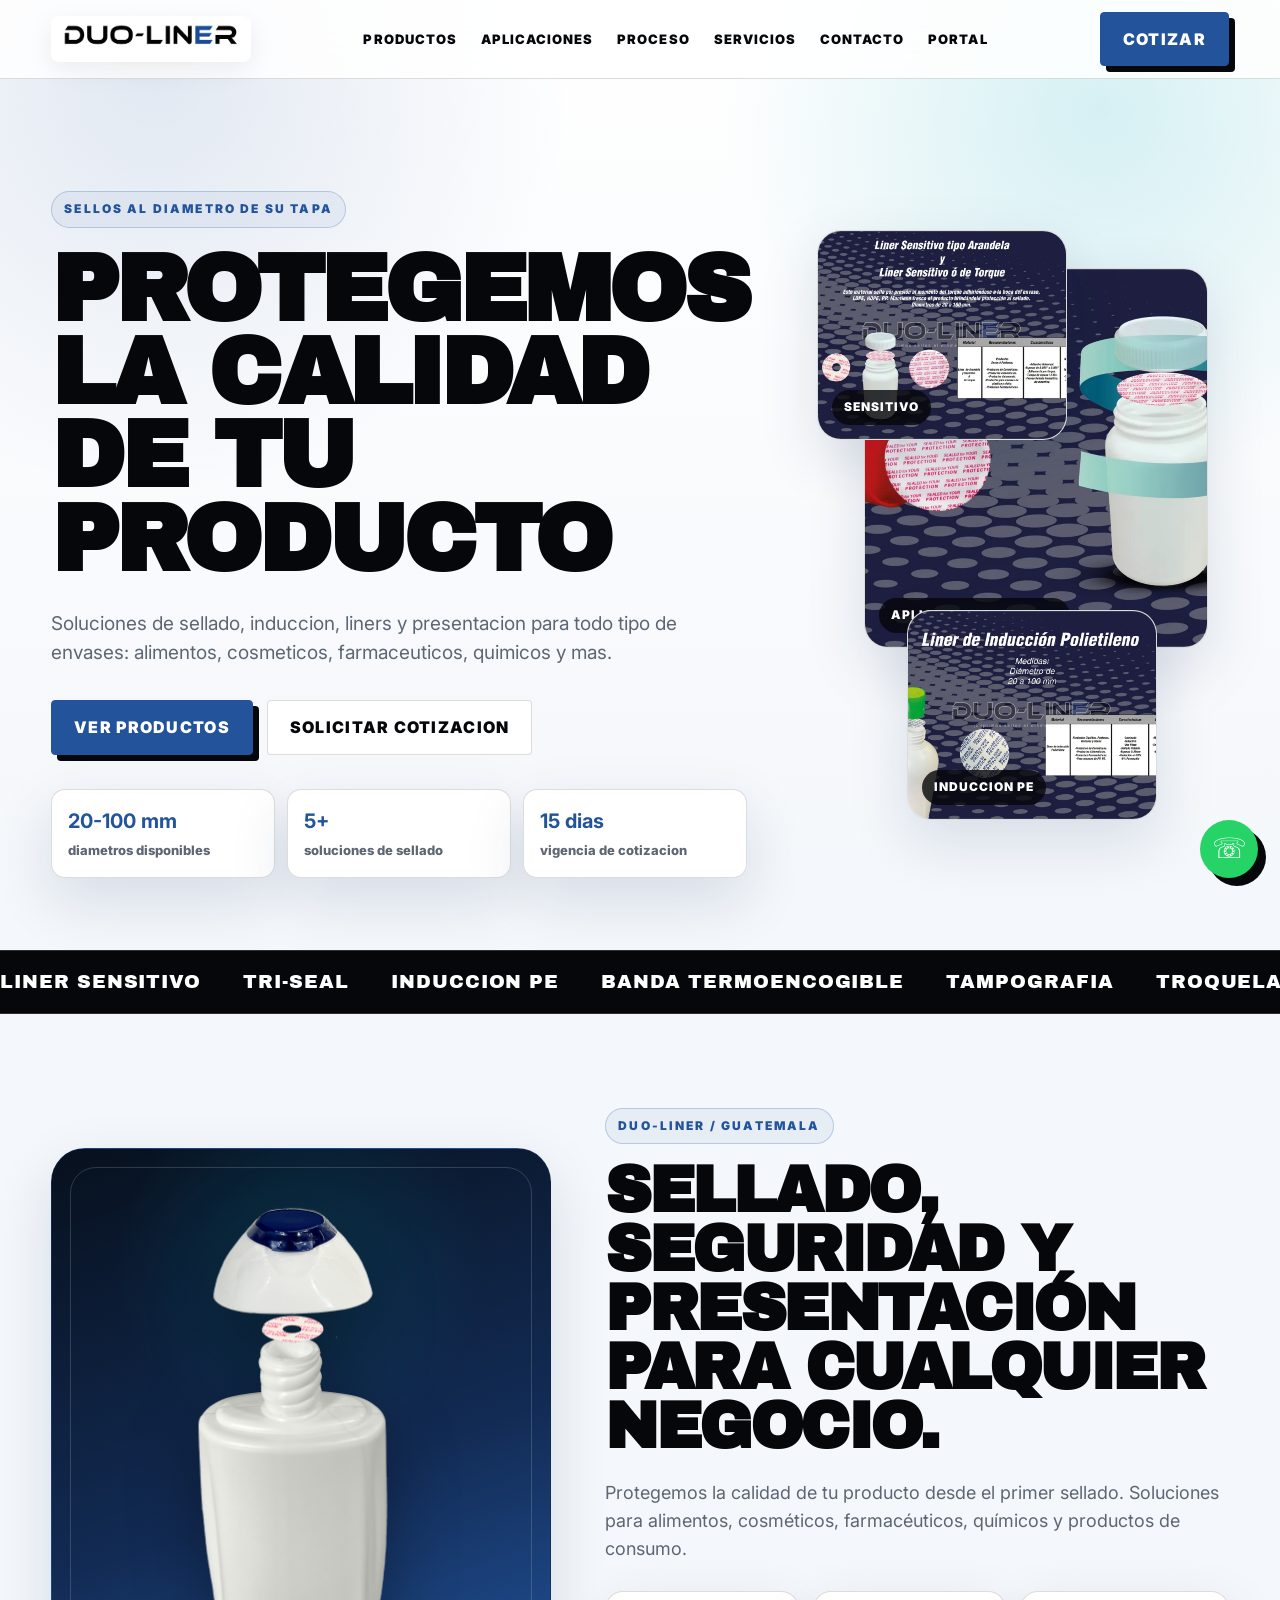
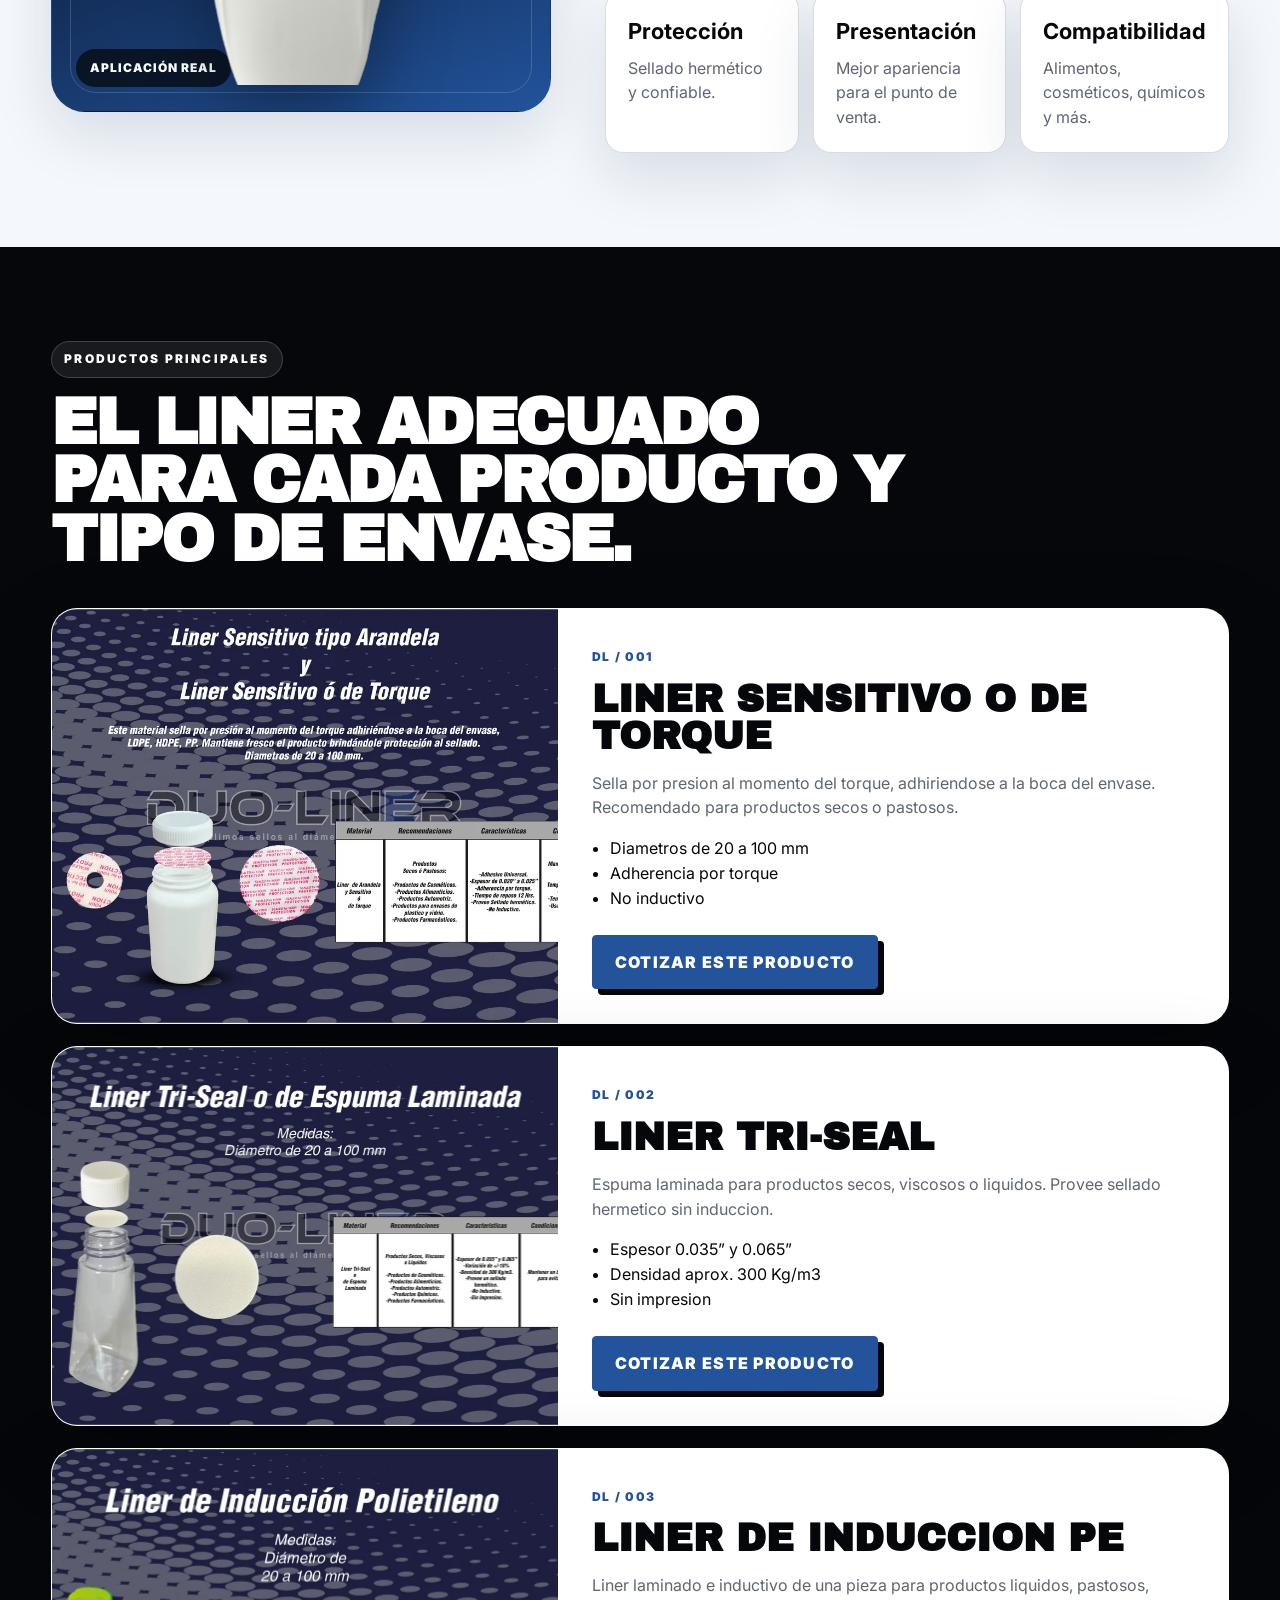
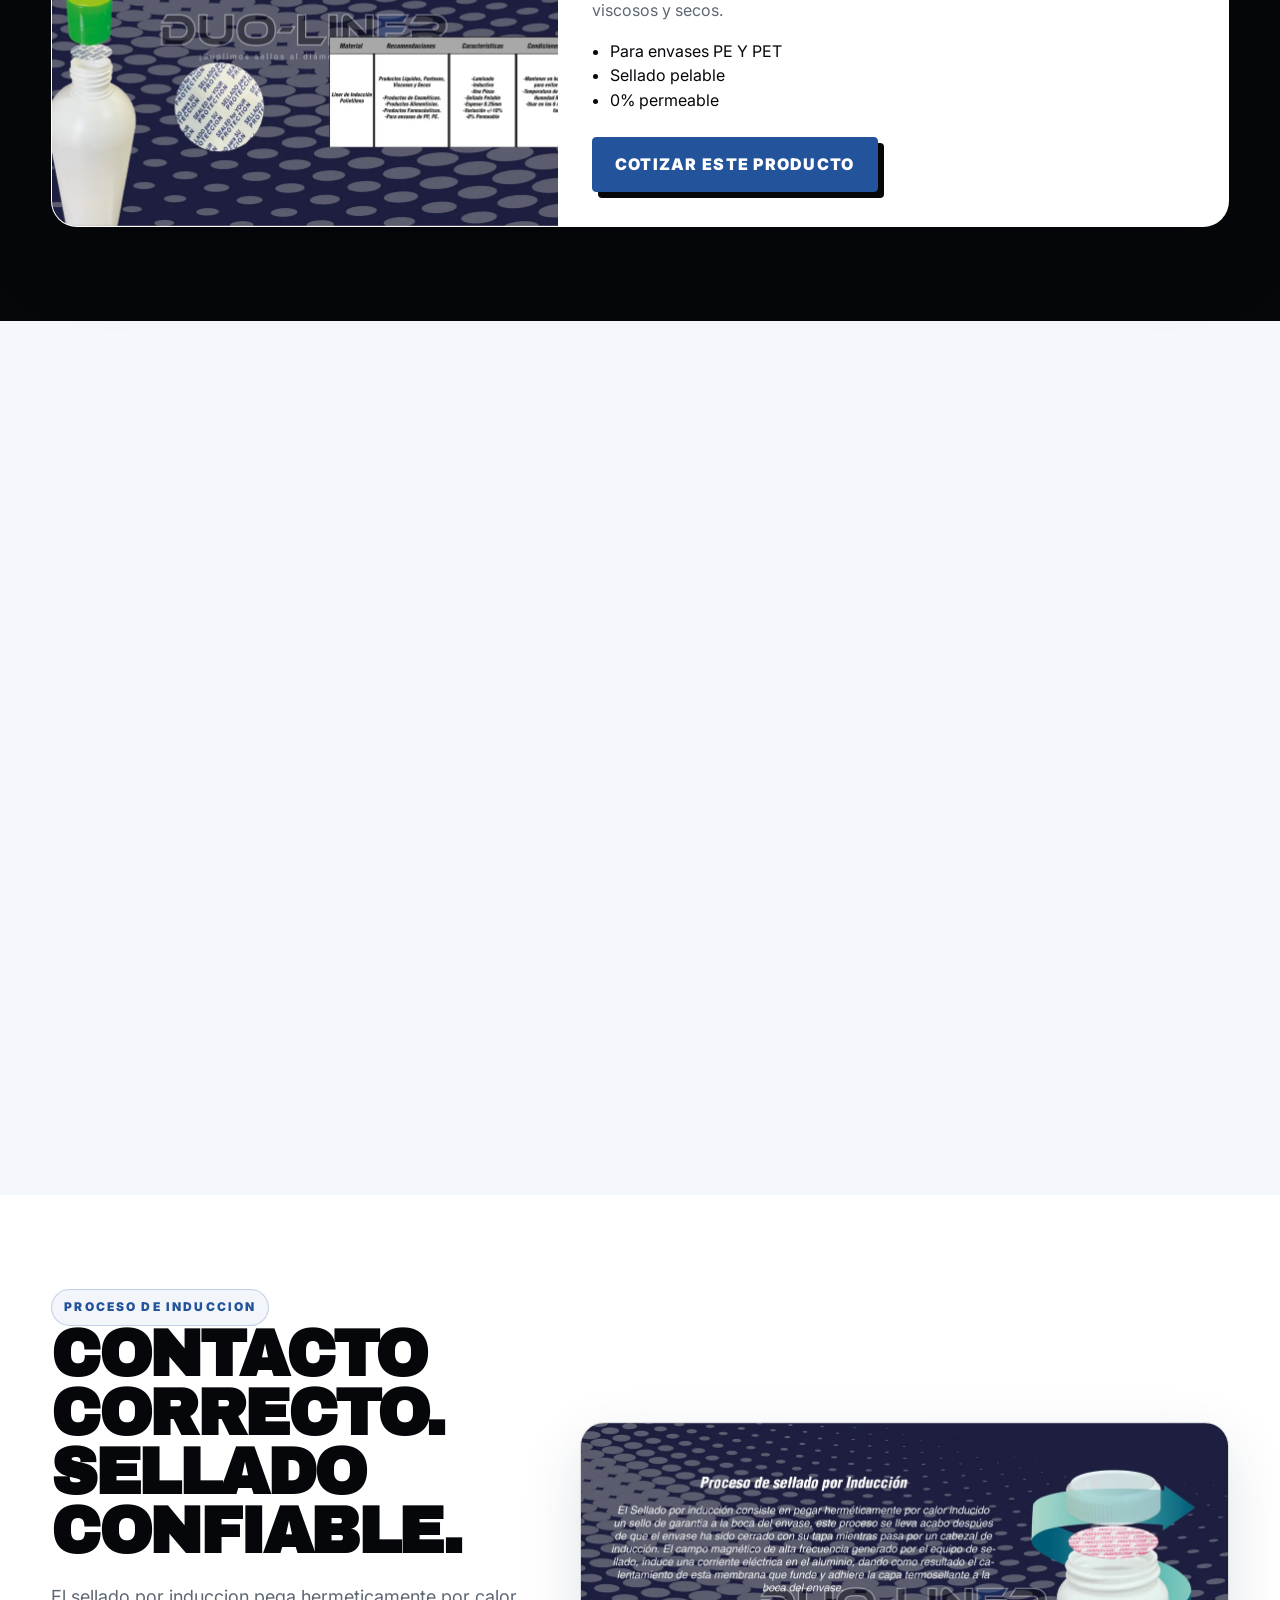
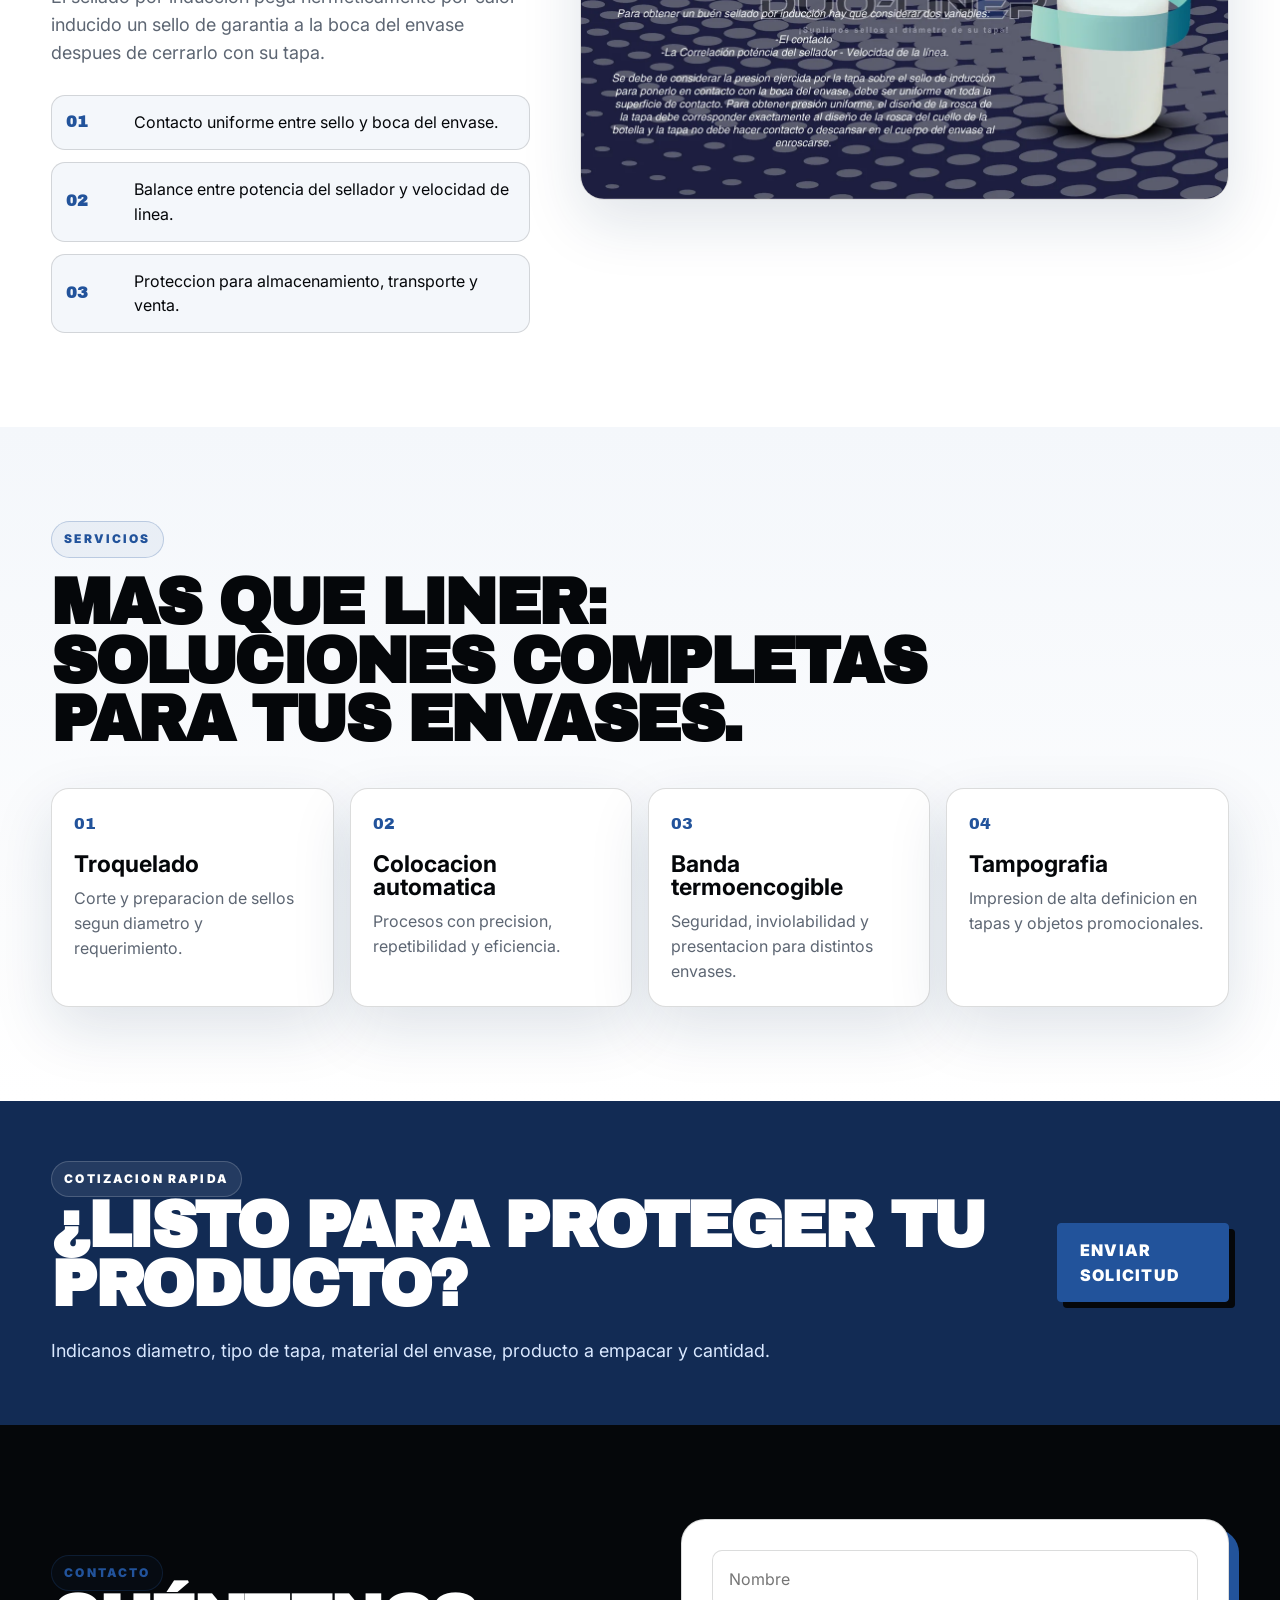
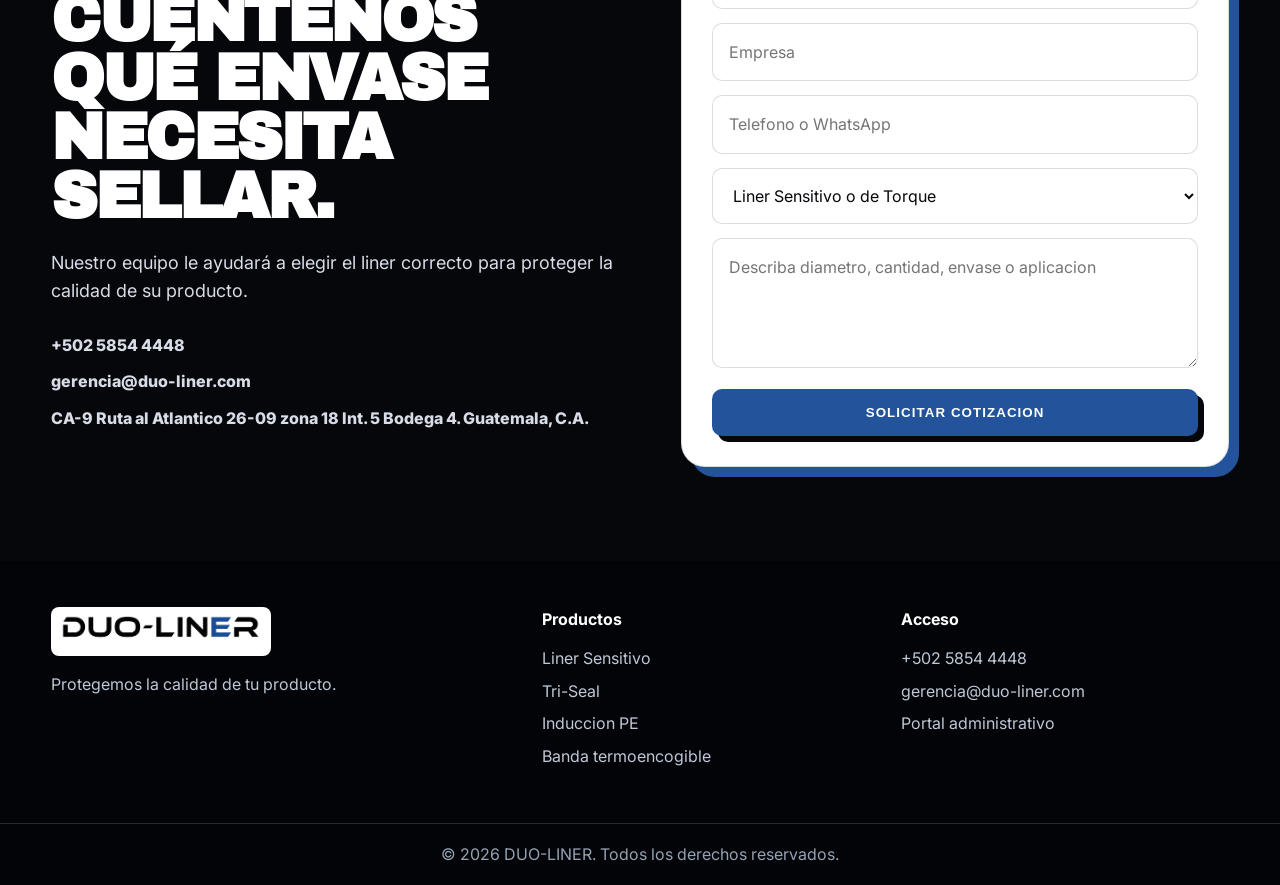
==== commit 103f8866: "Update index.html" ====
--- a/index.html
+++ b/index.html
@@ -115,7 +115,7 @@
               <span class="product-code">DL / 003</span>
               <h3>Liner de Induccion PE</h3>
               <p>Liner laminado e inductivo de una pieza para productos liquidos, pastosos, viscosos y secos.</p>
-              <ul><li>Para envases PP y PE</li><li>Sellado pelable</li><li>0% permeable</li></ul>
+              <ul><li>Para envases PE Y PET</li><li>Sellado pelable</li><li>0% permeable</li></ul>
               <a class="button button-primary product-quote" href="#contacto" data-product="Liner de Induccion PE">Cotizar este producto</a>
             </div>
           </article>
@@ -212,4 +212,4 @@
 
   <script src="app.js"></script>
 </body>
-</html>+</html>
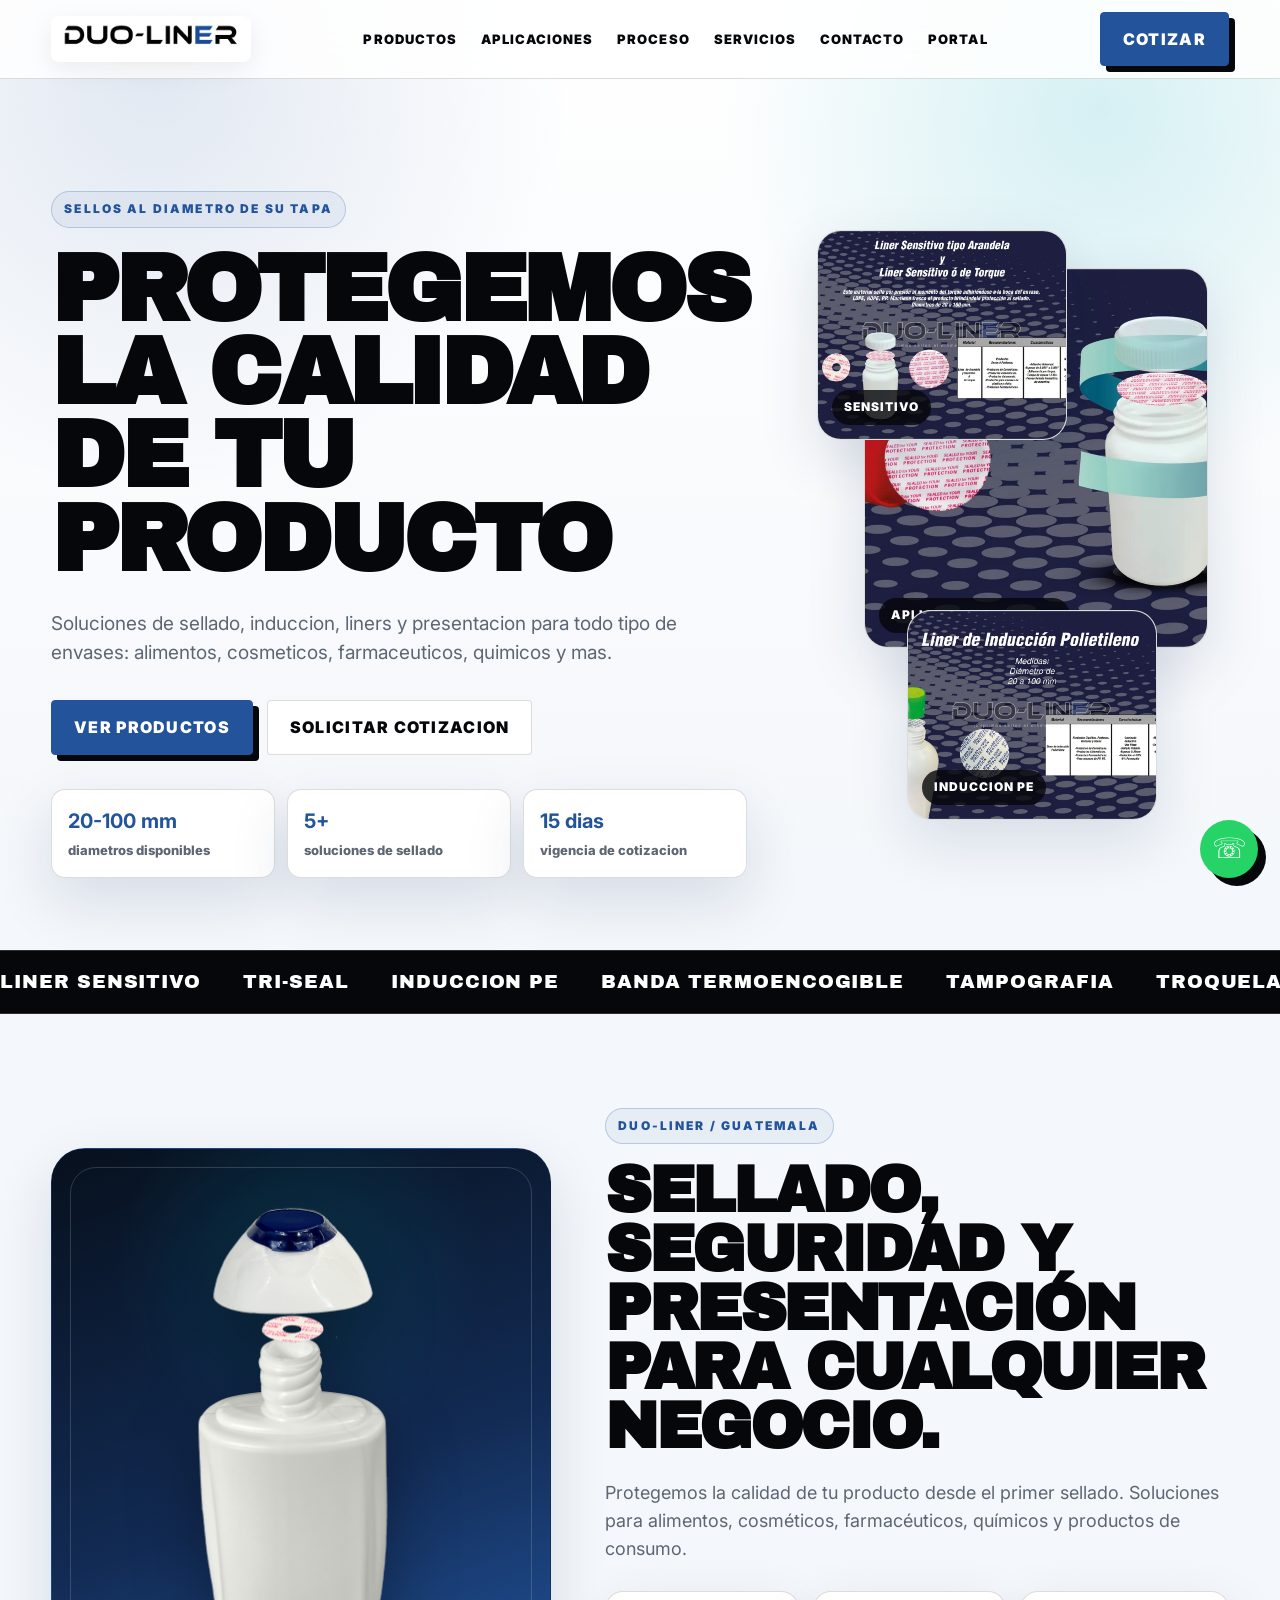
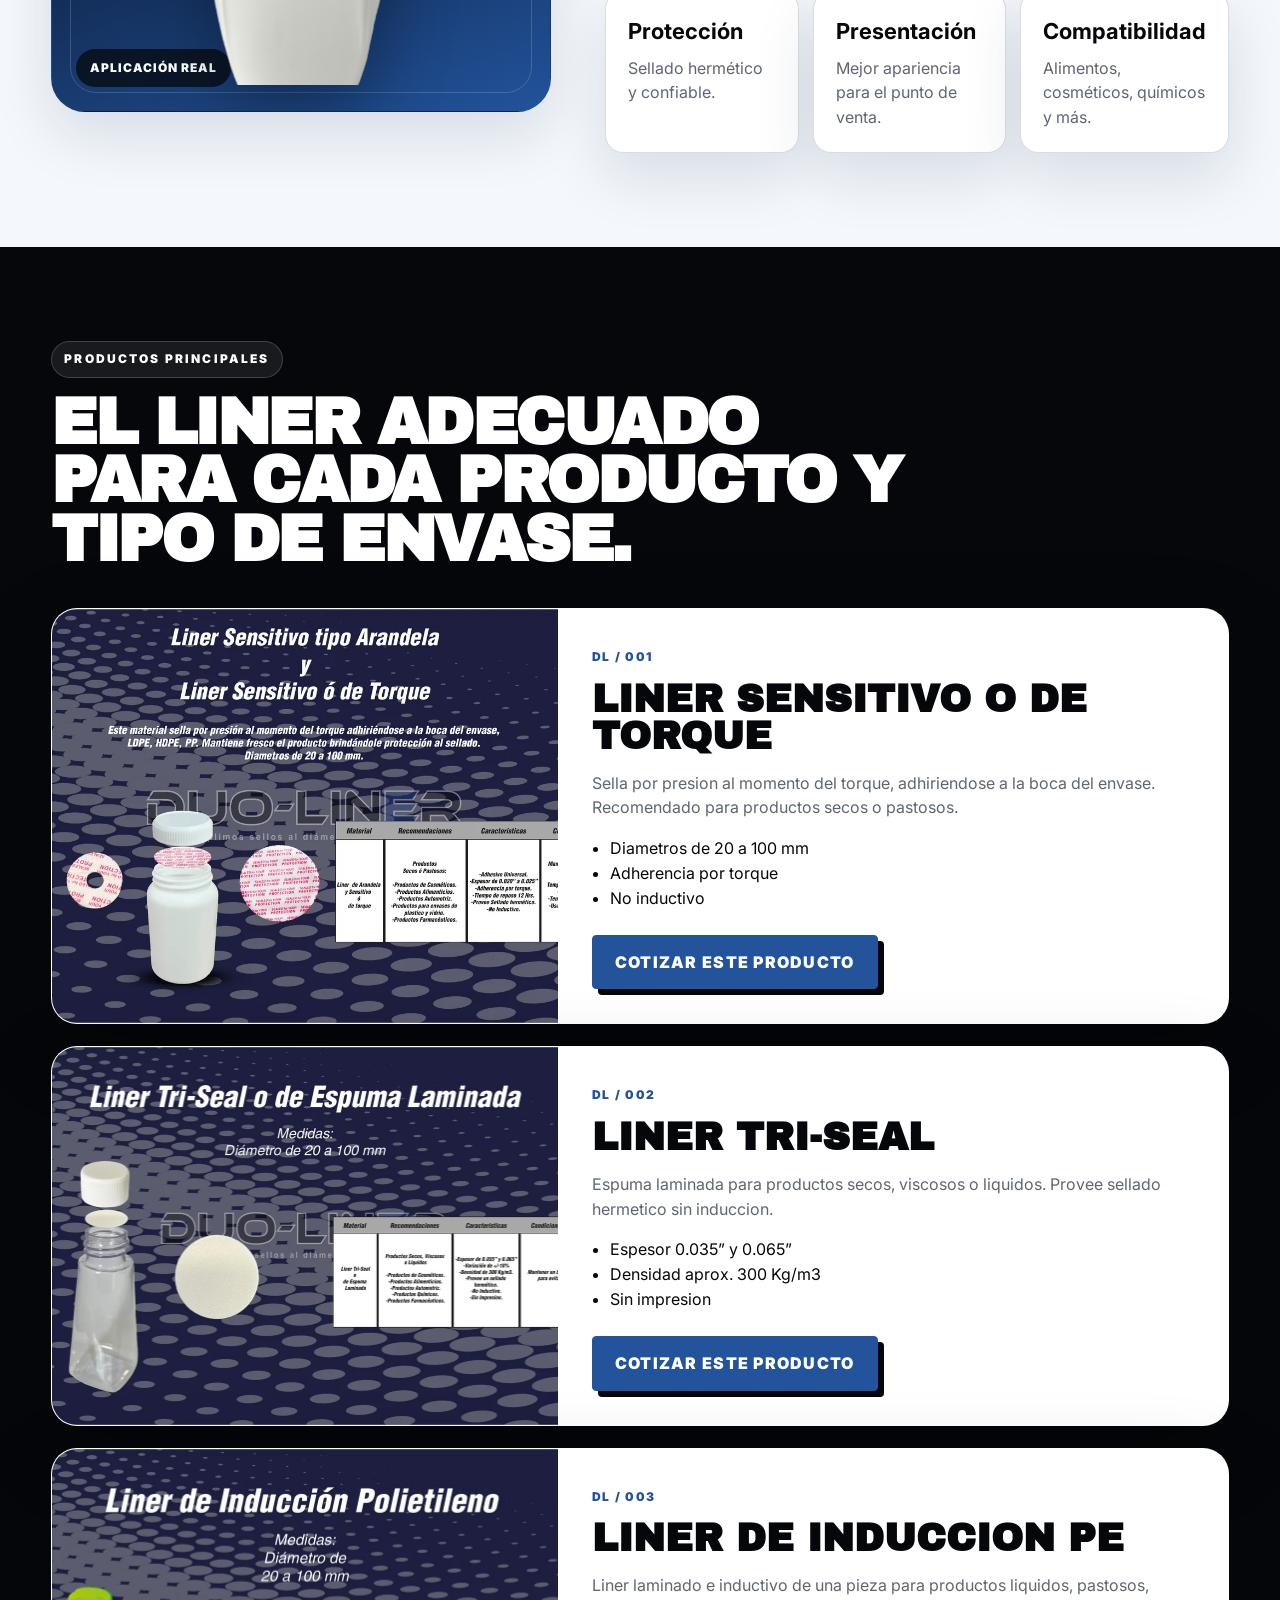
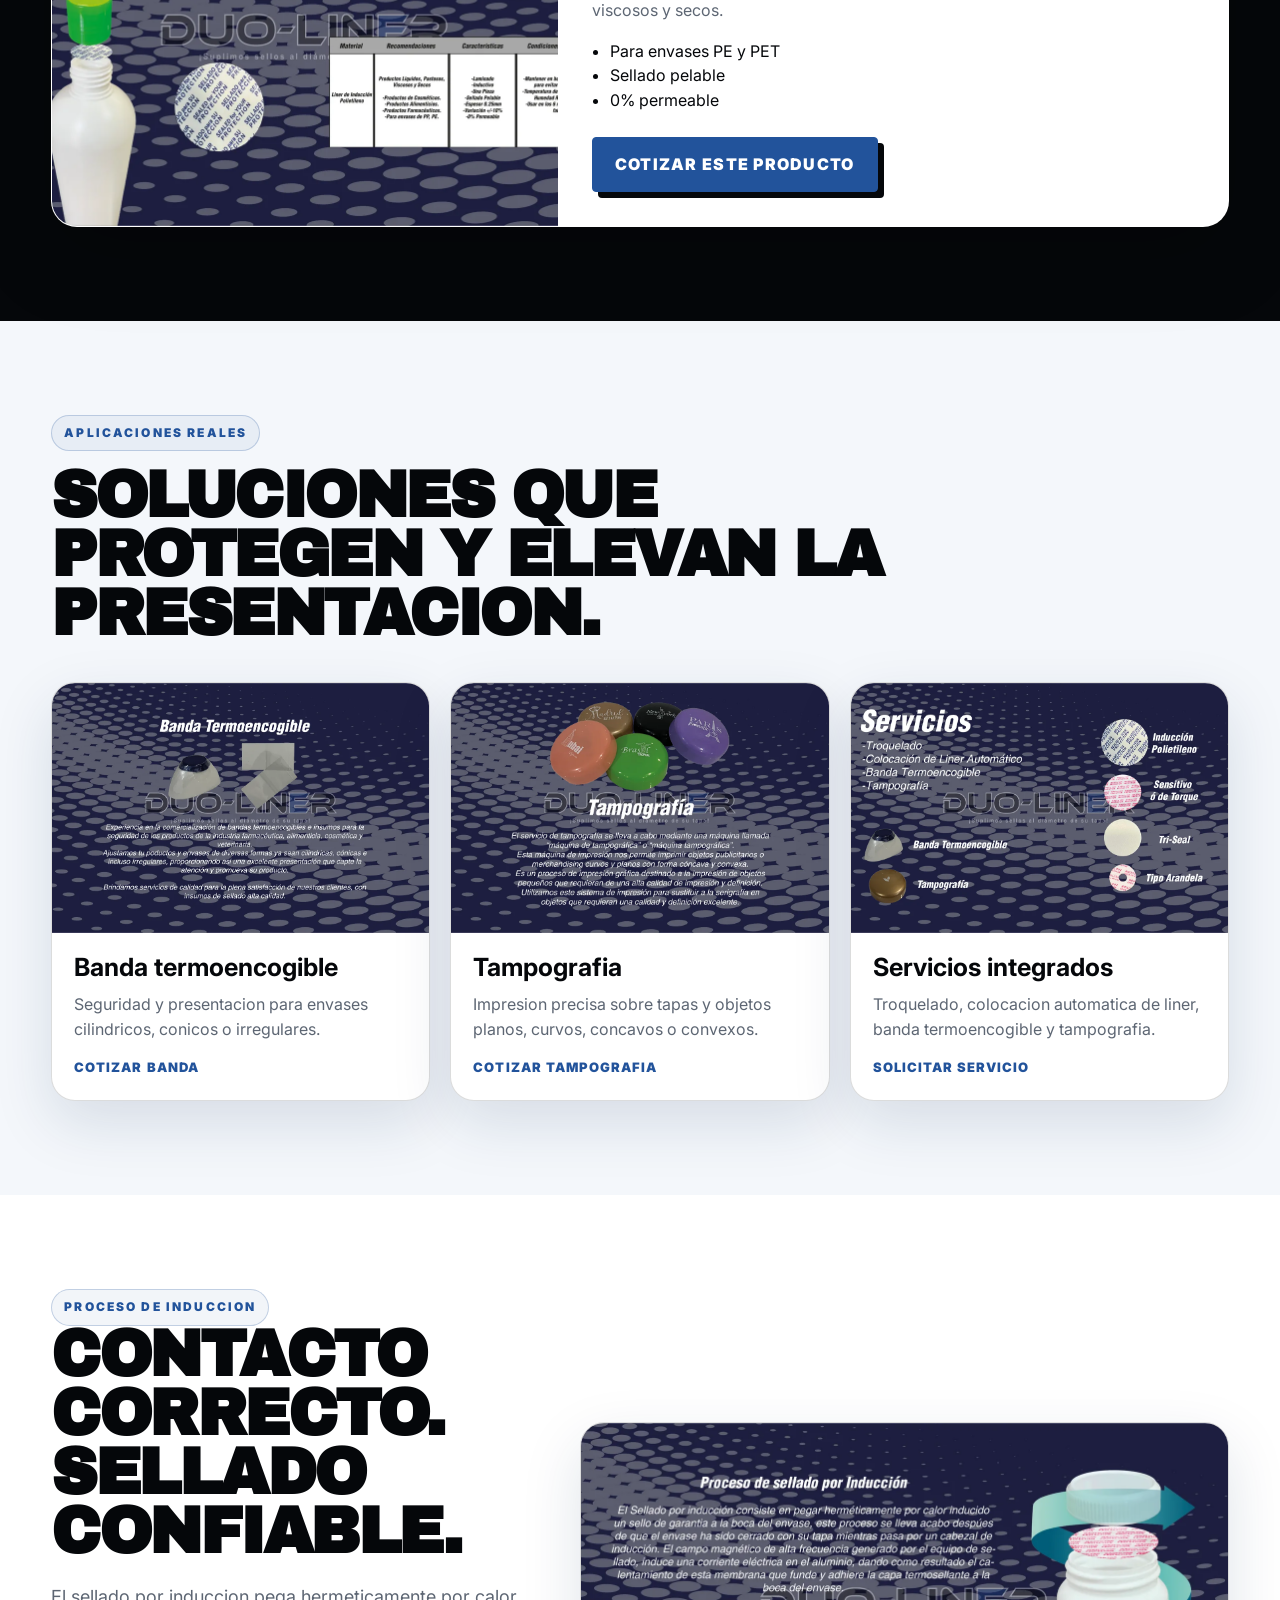
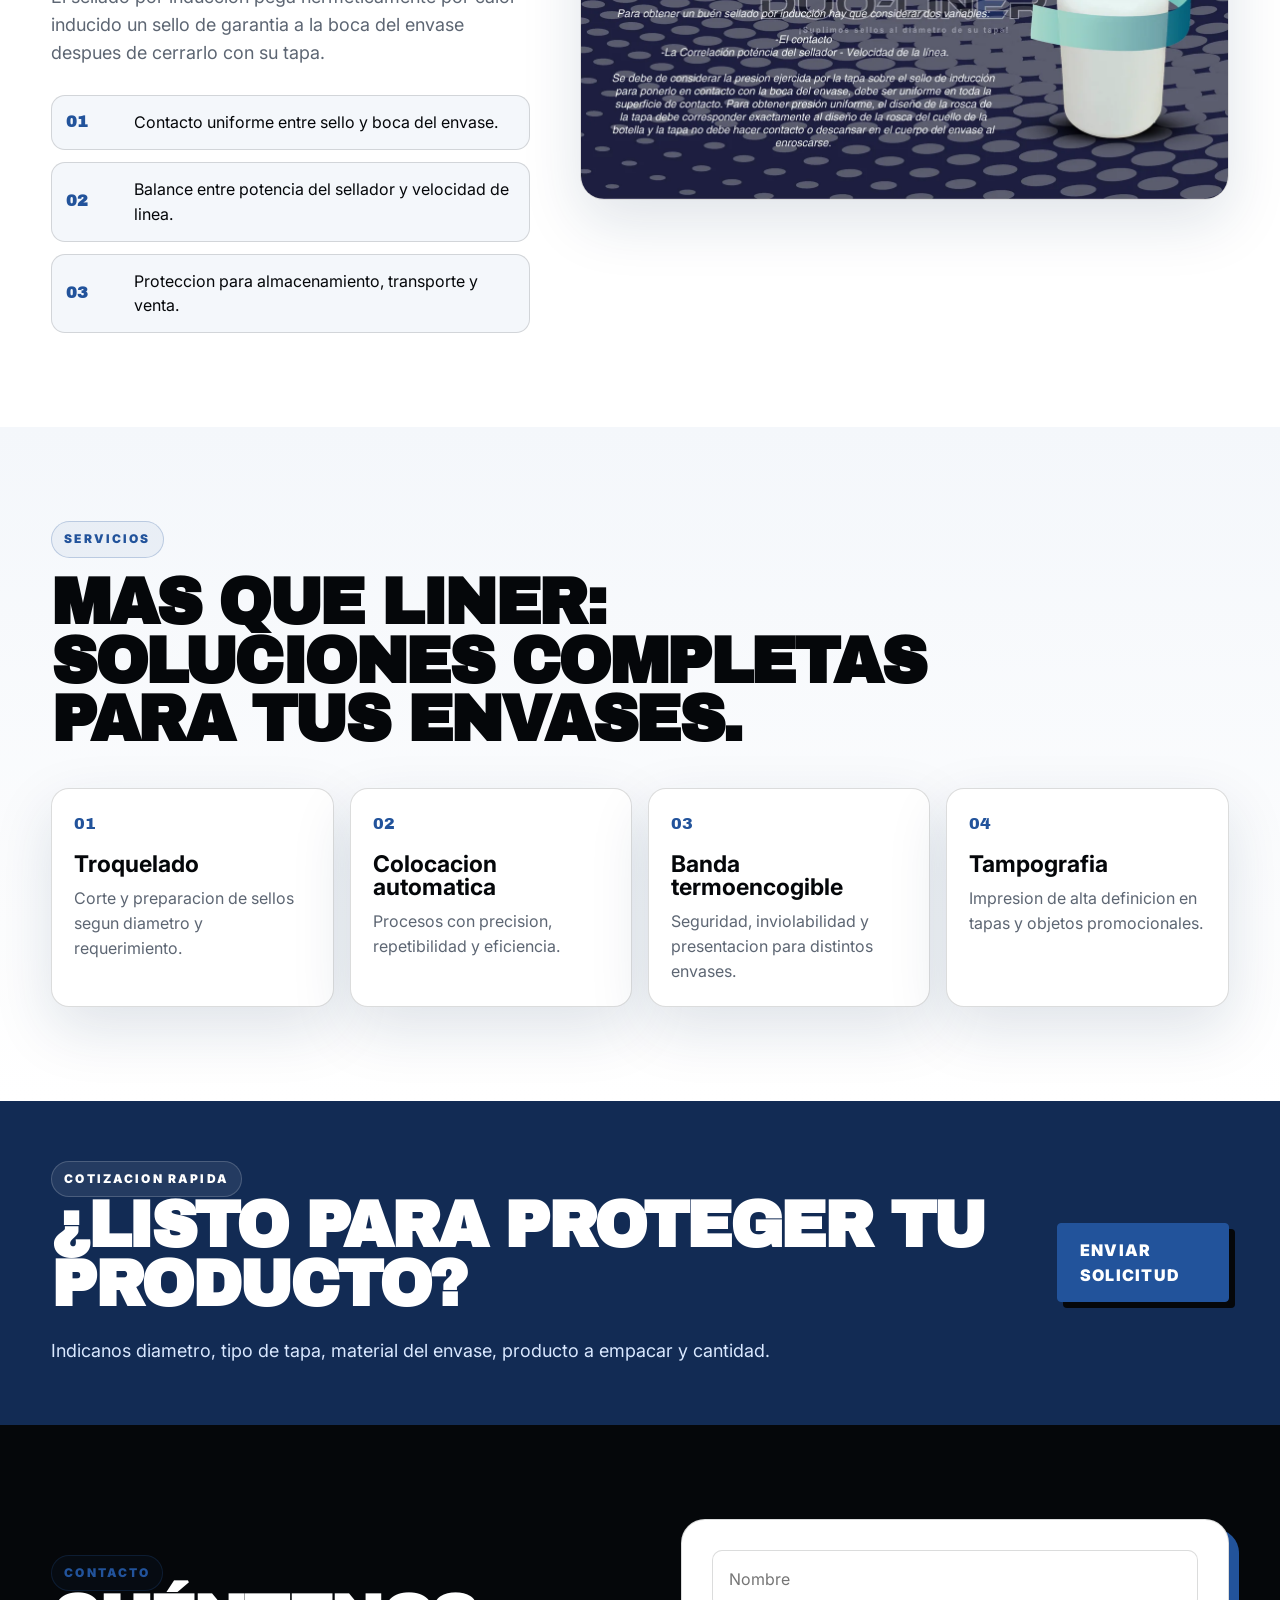
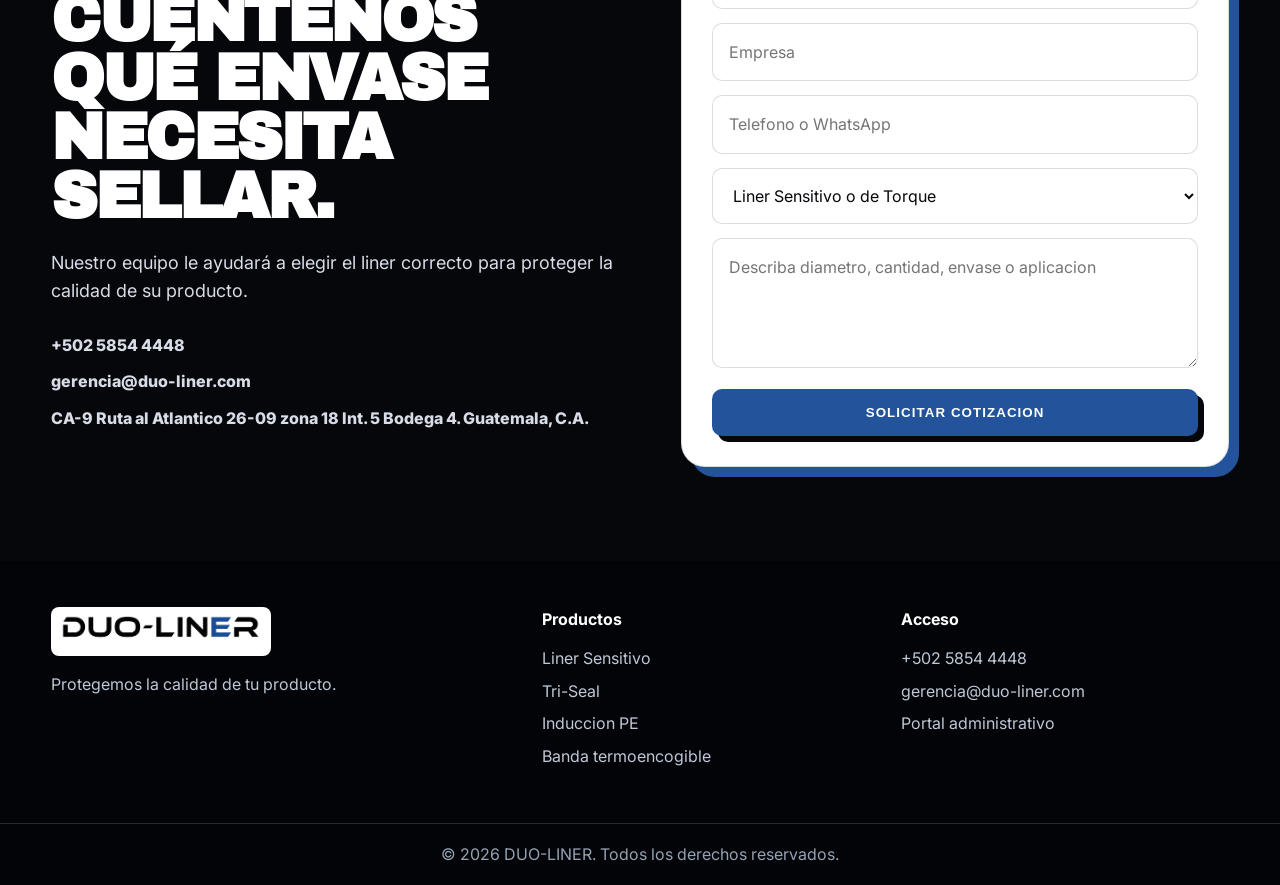
==== commit d16ef93e: "Update index.html" ====
--- a/index.html
+++ b/index.html
@@ -115,7 +115,7 @@
               <span class="product-code">DL / 003</span>
               <h3>Liner de Induccion PE</h3>
               <p>Liner laminado e inductivo de una pieza para productos liquidos, pastosos, viscosos y secos.</p>
-              <ul><li>Para envases PE Y PET</li><li>Sellado pelable</li><li>0% permeable</li></ul>
+              <ul><li>Para envases PE y PET</li><li>Sellado pelable</li><li>0% permeable</li></ul>
               <a class="button button-primary product-quote" href="#contacto" data-product="Liner de Induccion PE">Cotizar este producto</a>
             </div>
           </article>
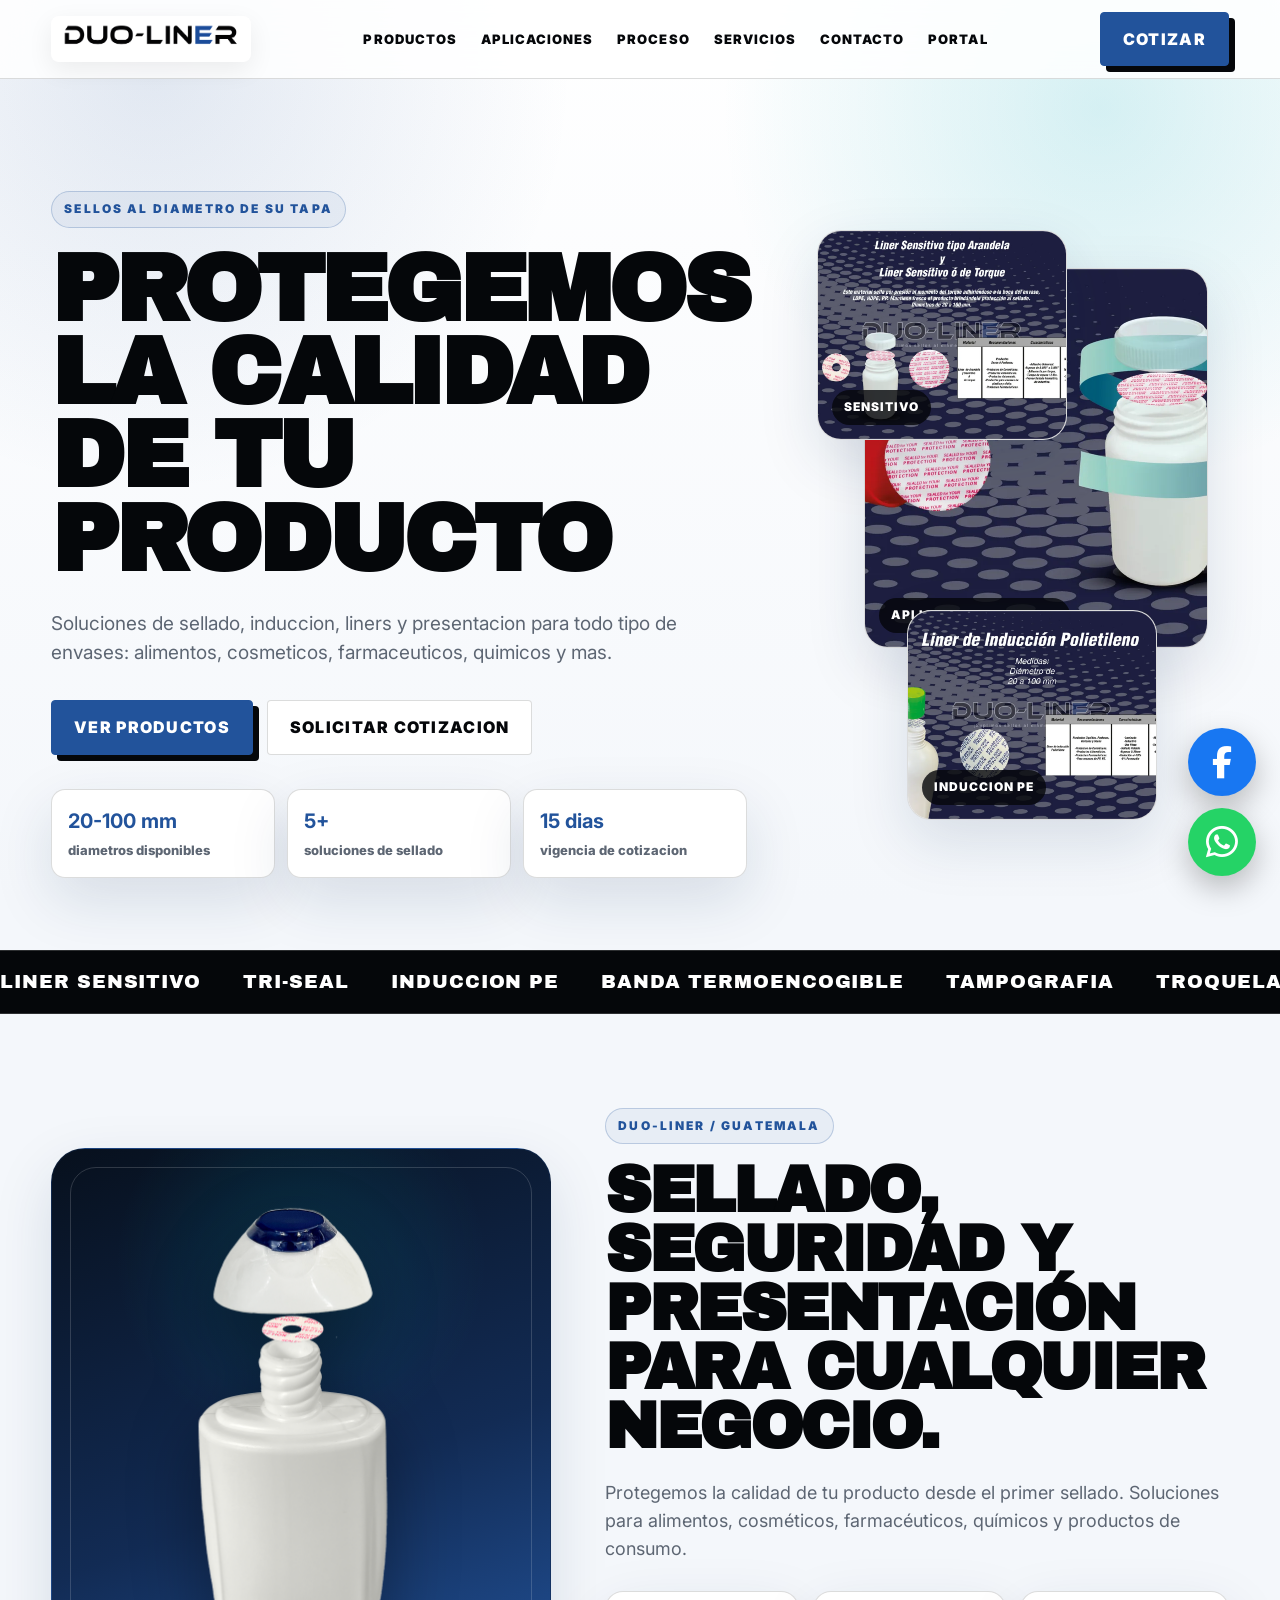
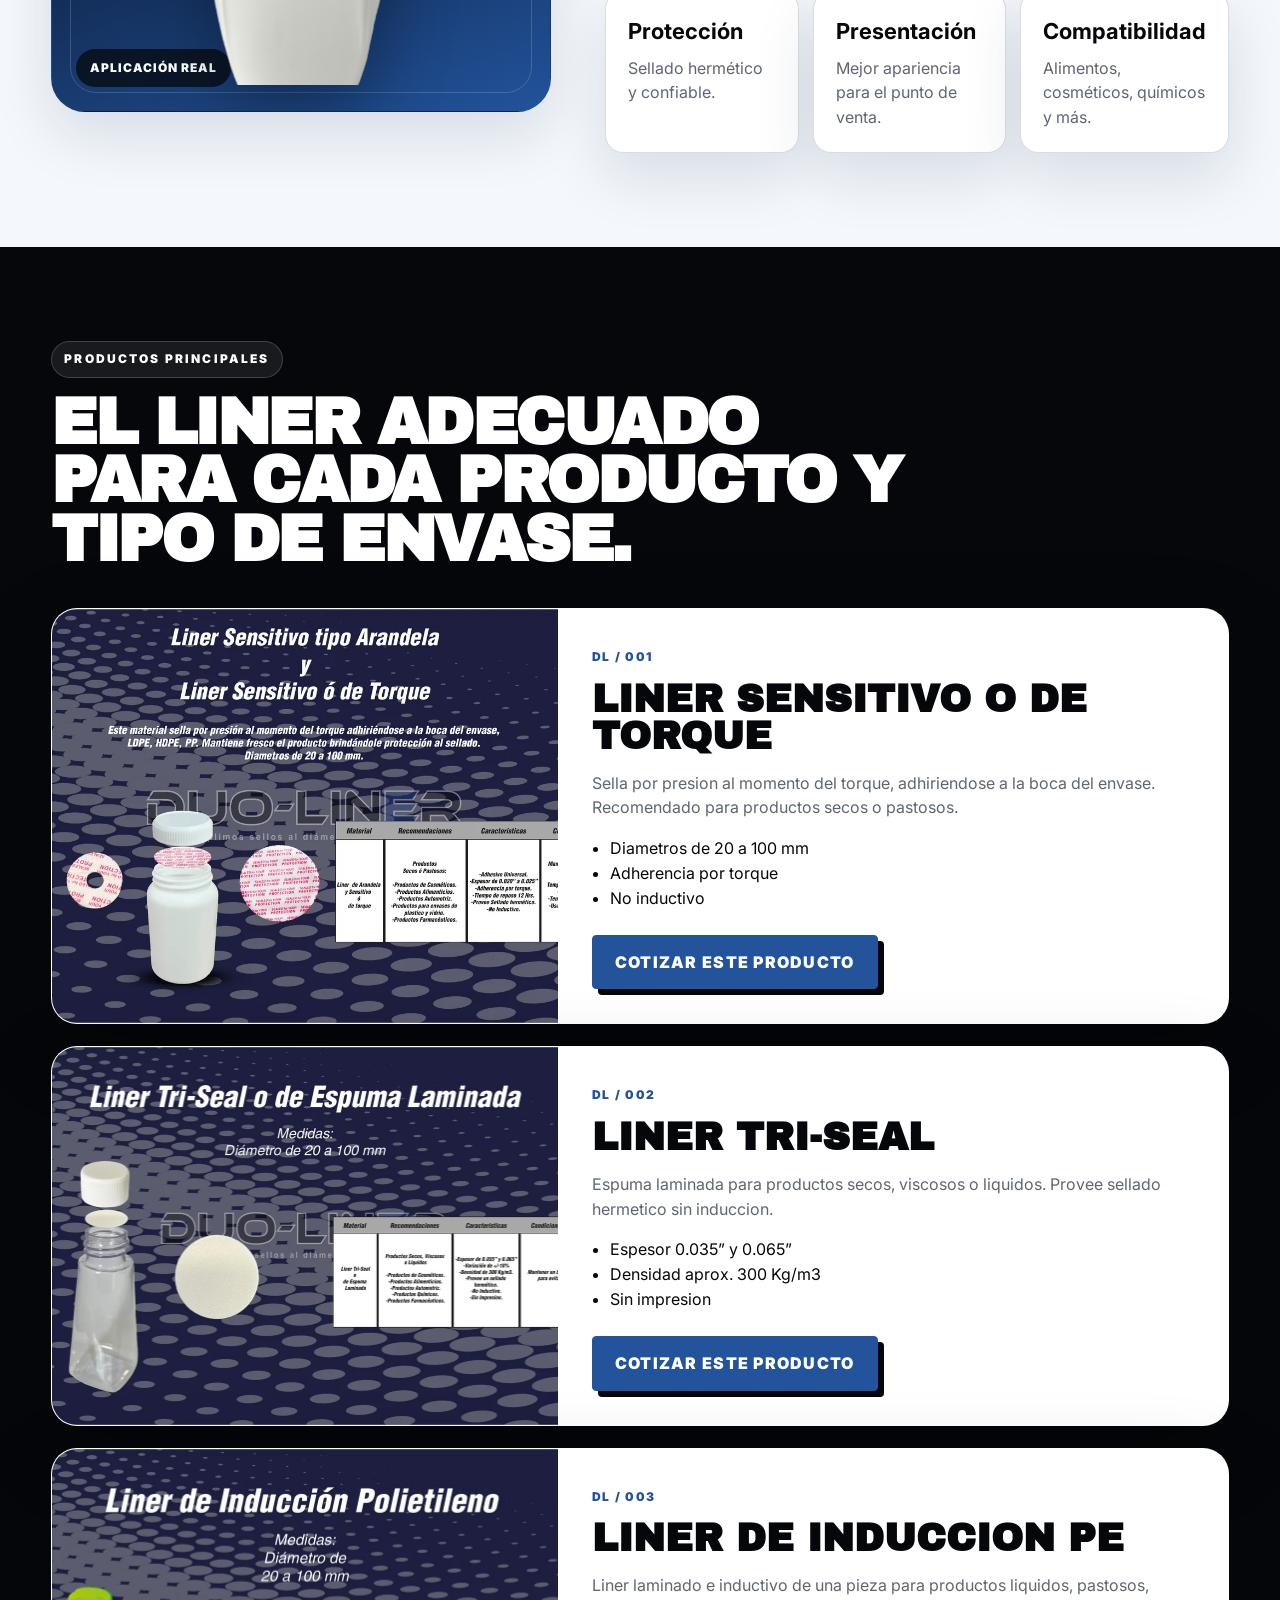
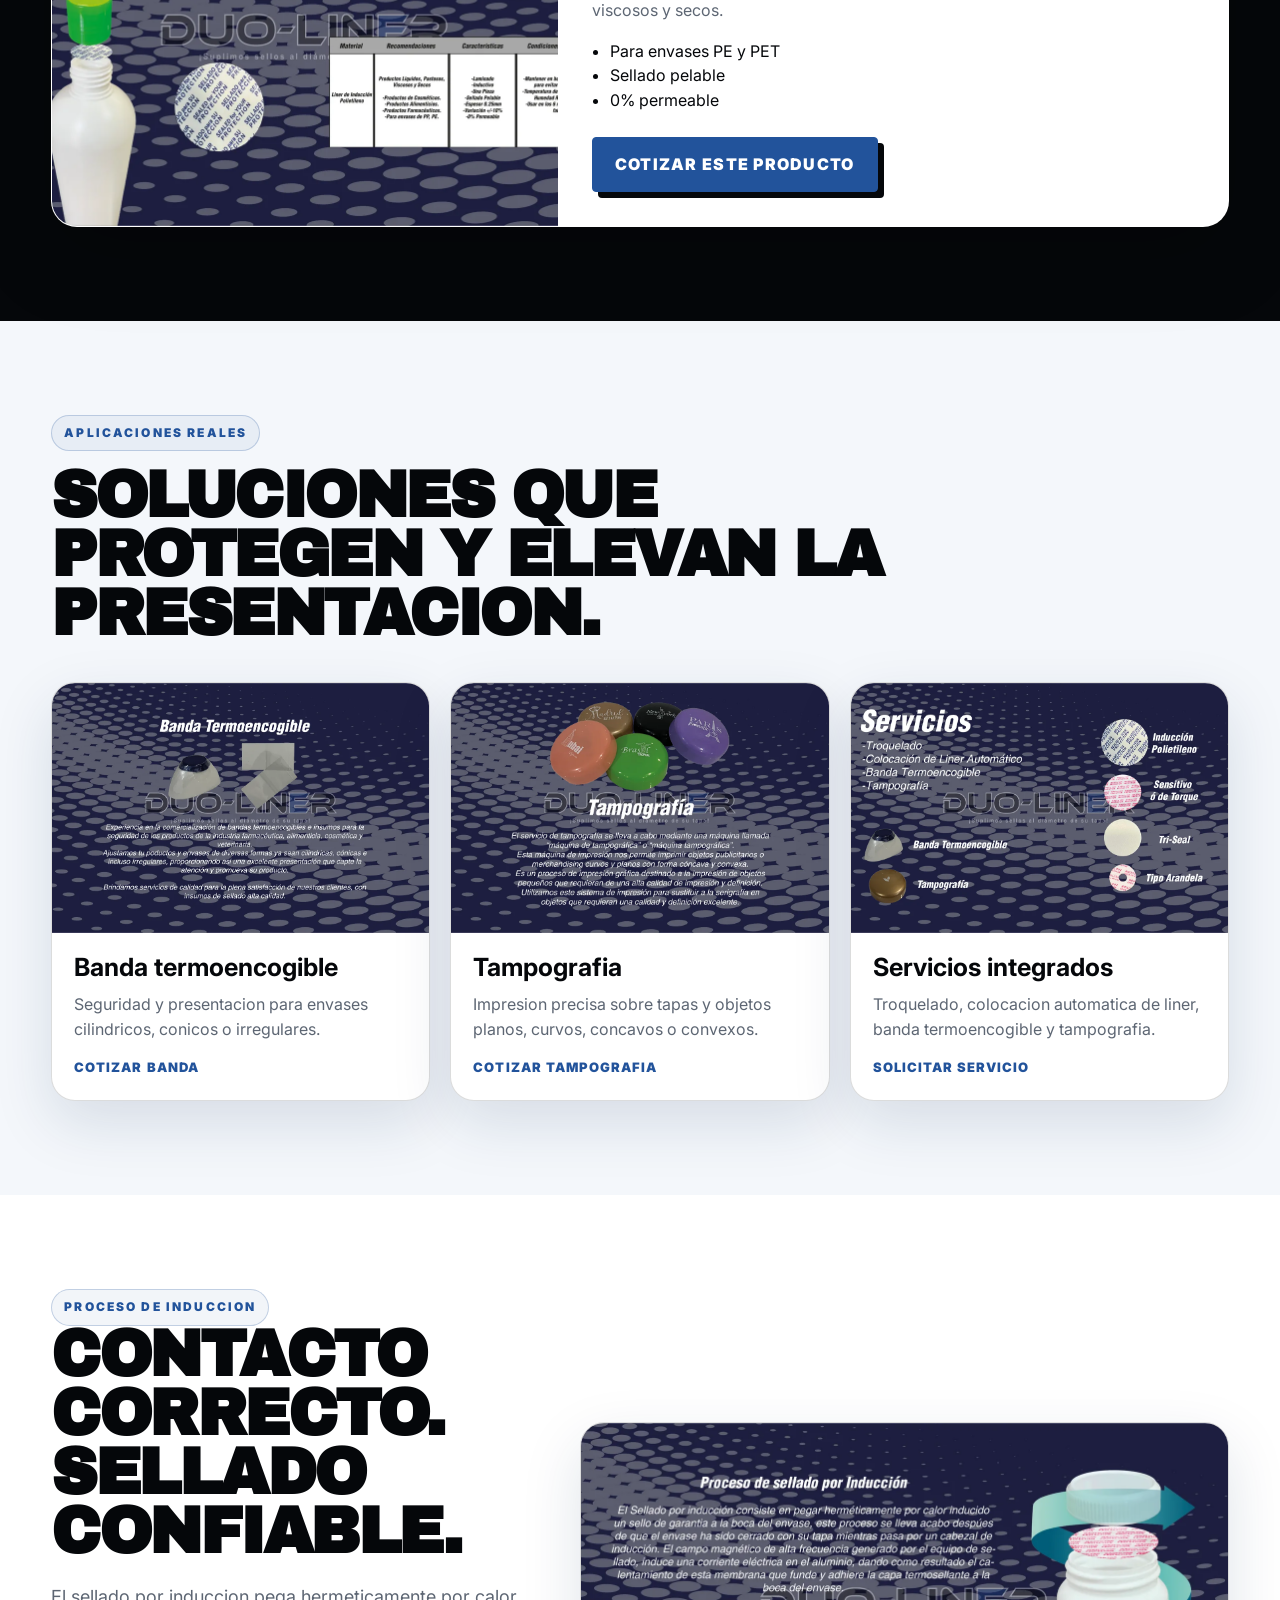
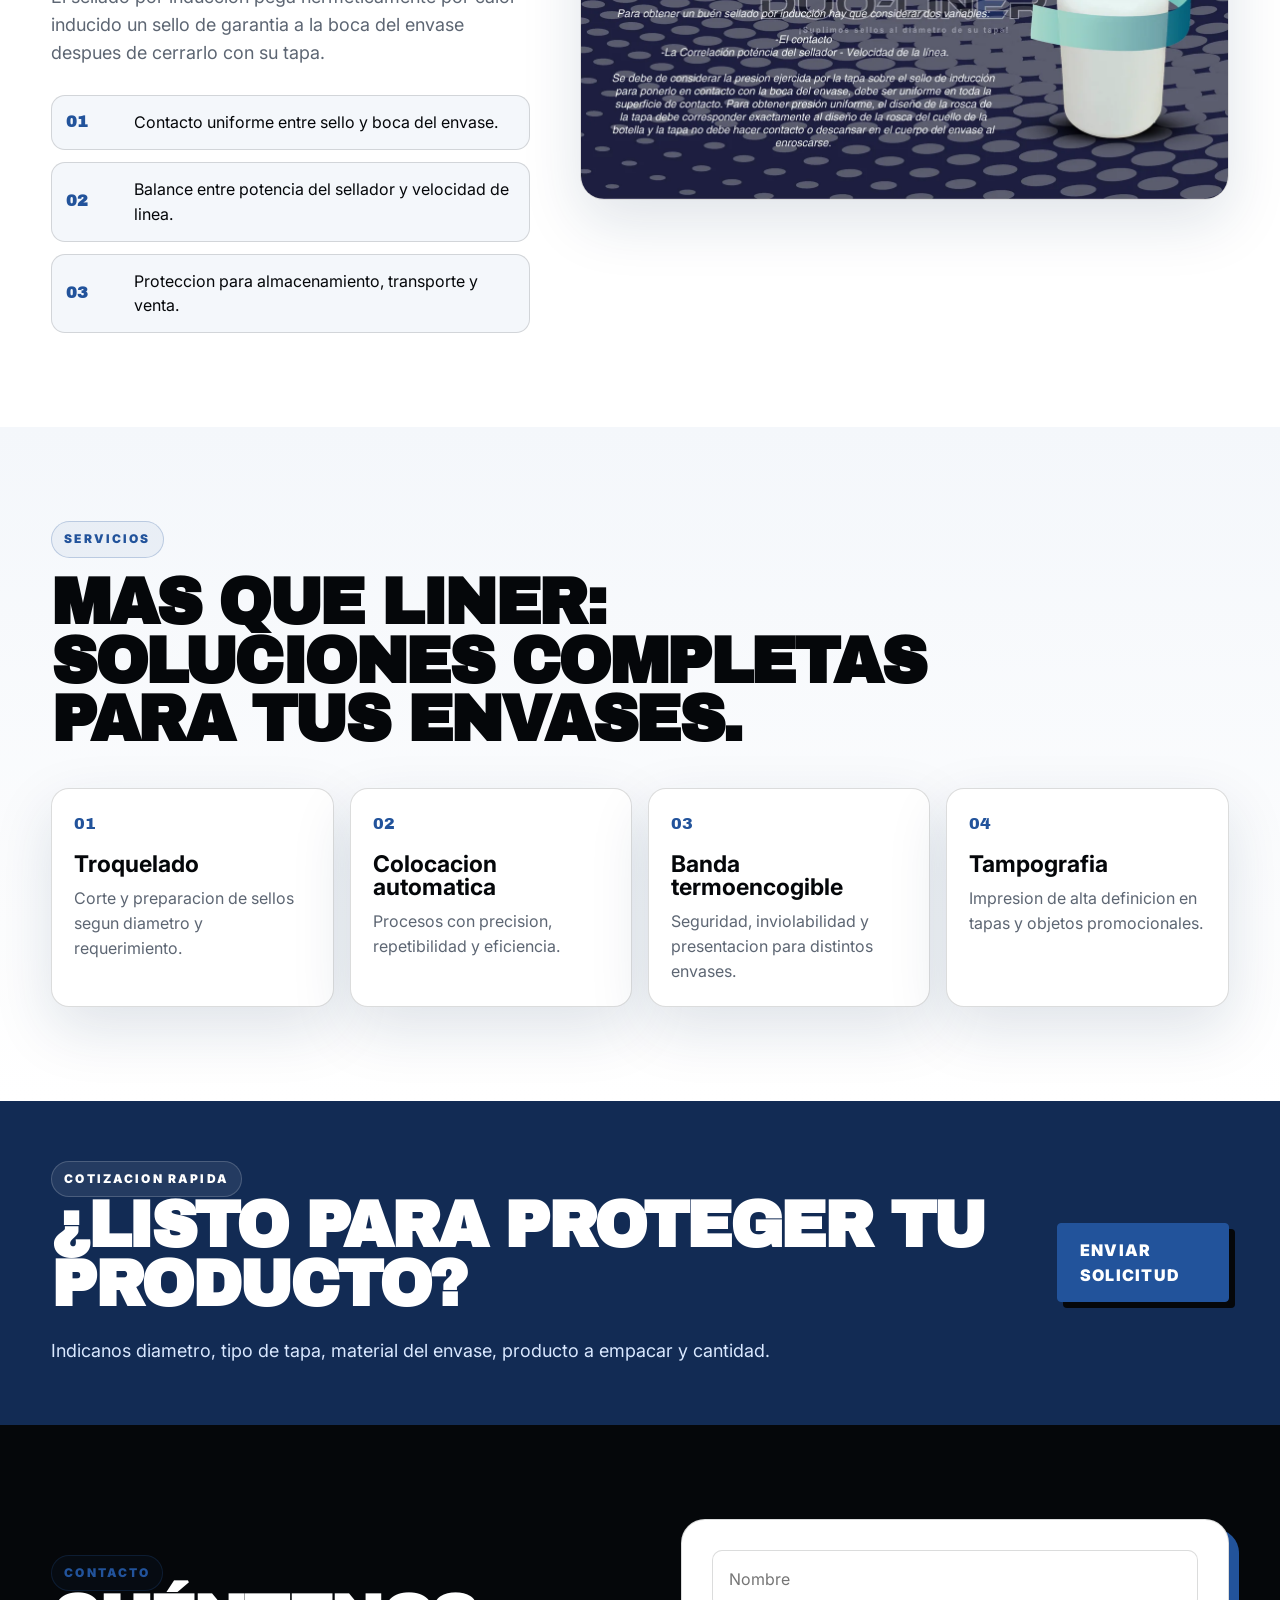
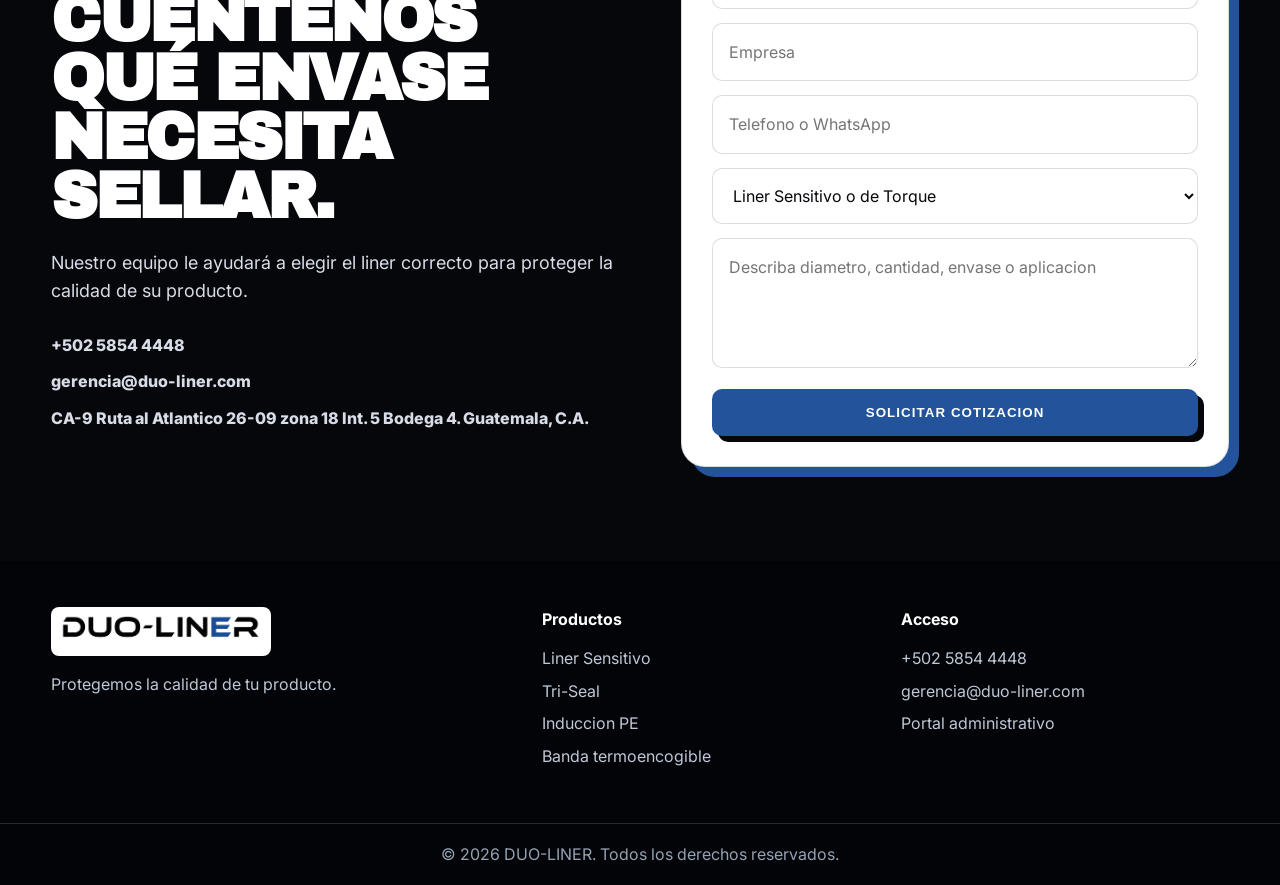
==== commit fd050a6d: "Add files via upload" ====
--- a/index.html
+++ b/index.html
@@ -8,6 +8,7 @@
   <link rel="preconnect" href="https://fonts.googleapis.com">
   <link rel="preconnect" href="https://fonts.gstatic.com" crossorigin>
   <link href="https://fonts.googleapis.com/css2?family=Archivo+Black&family=Inter:wght@400;500;600;700;800;900&display=swap" rel="stylesheet">
+  <link rel="stylesheet" href="https://cdnjs.cloudflare.com/ajax/libs/font-awesome/6.5.2/css/all.min.css">
   <link rel="stylesheet" href="styles.css">
 </head>
 <body>
@@ -203,7 +204,21 @@
     </div>
     <div class="footer-bottom">© 2026 DUO-LINER. Todos los derechos reservados.</div>
   </footer>
-  <a class="whatsapp" href="https://wa.me/50258544448" target="_blank" aria-label="WhatsApp DUO-LINER">☏</a>
+  
+<a href="https://www.facebook.com/profile.php?id=61587834574788"
+   class="floating-facebook"
+   target="_blank"
+   aria-label="Facebook DUO-LINER">
+   <i class="fab fa-facebook-f"></i>
+</a>
+
+<a href="https://wa.me/50258544448"
+   class="floating-whatsapp"
+   target="_blank"
+   aria-label="WhatsApp DUO-LINER">
+   <i class="fab fa-whatsapp"></i>
+</a>
+
   
 <div class="image-lightbox" id="imageLightbox">
   <button class="image-lightbox-close" id="imageLightboxClose">×</button>
--- a/styles.css
+++ b/styles.css
@@ -1,4 +1,4 @@
-*{box-sizing:border-box;margin:0;padding:0}:root{--blue:#22539b;--blue-dark:#122b54;--teal:#00a7b7;--ink:#05070a;--paper:#f4f7fb;--white:#fff;--muted:#5d6673;--line:rgba(5,7,10,.14);--line-dark:rgba(255,255,255,.16);--shadow:0 22px 60px rgba(18,43,84,.13)}html{scroll-behavior:smooth}body{font-family:Inter,Arial,sans-serif;background:var(--paper);color:var(--ink);line-height:1.55;overflow-x:hidden}a{text-decoration:none;color:inherit}img{max-width:100%;display:block}.container{width:min(1200px,92%);margin:auto}.page-bg{position:fixed;inset:0;z-index:-1;background:radial-gradient(circle at 86% 12%,rgba(0,167,183,.16),transparent 28%),radial-gradient(circle at 12% 8%,rgba(34,83,155,.13),transparent 30%),linear-gradient(180deg,#fff,var(--paper));}.header{position:sticky;top:0;z-index:900;background:rgba(255,255,255,.86);backdrop-filter:blur(18px);border-bottom:1px solid var(--line)}.nav{min-height:78px;display:flex;align-items:center;justify-content:space-between;gap:22px}.brand img{width:200px;background:#fff;border-radius:8px;padding:8px 12px;box-shadow:0 8px 26px rgba(0,0,0,.07)}.nav-links{display:flex;gap:24px;align-items:center;font-size:13px;font-weight:900;text-transform:uppercase;letter-spacing:.08em}.nav-links a{position:relative}.nav-links a:after{content:"";position:absolute;left:0;bottom:-7px;width:0;height:2px;background:var(--blue);transition:.24s}.nav-links a:hover:after{width:100%}.quote-link,.button{display:inline-flex;align-items:center;justify-content:center;border:1px solid var(--ink);padding:14px 22px;font-weight:900;text-transform:uppercase;letter-spacing:.08em;border-radius:4px;transition:.2s}.quote-link,.button-primary{background:var(--blue);border-color:var(--blue);color:#fff;box-shadow:6px 6px 0 var(--ink)}.quote-link:hover,.button-primary:hover{transform:translate(-2px,-2px);box-shadow:10px 10px 0 var(--ink)}.button-secondary{background:#fff;color:var(--ink);border-color:var(--line)}.button-secondary:hover{border-color:var(--blue);color:var(--blue)}.menu-toggle{display:none;background:#fff;border:1px solid var(--line);padding:10px 12px;font-weight:900}.hero{position:relative;padding:112px 0 72px;overflow:hidden}.hero-layout{display:grid;grid-template-columns:1fr .95fr;align-items:center;gap:70px}.eyebrow,.section-kicker{display:inline-flex;font-size:12px;text-transform:uppercase;letter-spacing:.18em;font-weight:900;color:var(--blue);border:1px solid rgba(34,83,155,.24);padding:8px 12px;background:rgba(34,83,155,.06);border-radius:999px}.hero h1{margin-top:20px;font-family:"Archivo Black",Inter,sans-serif;font-size:clamp(48px,7.4vw,102px);line-height:.88;letter-spacing:-4px;text-transform:uppercase;max-width:820px}.hero p{max-width:700px;margin-top:28px;color:var(--muted);font-size:19px}.hero-actions{display:flex;gap:14px;flex-wrap:wrap;margin-top:32px}.hero-metrics{margin-top:34px;display:grid;grid-template-columns:repeat(3,1fr);gap:12px;max-width:760px}.hero-metrics div{background:#fff;border:1px solid var(--line);padding:16px;border-radius:14px;box-shadow:var(--shadow)}.hero-metrics strong{display:block;color:var(--blue);font-size:20px}.hero-metrics span{font-size:13px;color:var(--muted);font-weight:800}.hero-collage{position:relative;min-height:610px}.hero-card{position:absolute;background:#fff;border:1px solid var(--line);border-radius:24px;overflow:hidden;box-shadow:var(--shadow)}.hero-card img{width:100%;height:100%;object-fit:cover}.hero-card figcaption{position:absolute;left:14px;bottom:14px;background:rgba(5,7,10,.8);color:#fff;padding:8px 12px;border-radius:999px;font-size:12px;font-weight:900;text-transform:uppercase;letter-spacing:.08em}.hero-card-main{right:0;top:38px;width:min(520px,88%);height:380px}.hero-card-small{width:250px;height:210px}.hero-card-small.one{left:0;top:0}.hero-card-small.two{left:90px;bottom:20px}.marquee{overflow:hidden;background:var(--ink);border-block:1px solid var(--line-dark)}.marquee-track{display:flex;width:max-content;gap:42px;padding:16px 0;animation:marquee 28s linear infinite}.marquee-track span{color:#fff;font-family:"Archivo Black",Inter,sans-serif;font-size:19px;letter-spacing:.05em;text-transform:uppercase}@keyframes marquee{to{transform:translateX(-50%)}}.section{padding:94px 0}.trust-grid{display:grid;grid-template-columns:170px 1fr;gap:46px}.trust-copy h2,.section-head h2,.process-copy h2,.quote-strip-card h2,.contact-copy h2{font-family:"Archivo Black",Inter,sans-serif;font-size:clamp(36px,5vw,70px);line-height:.92;letter-spacing:-2.5px;text-transform:uppercase}.trust-copy p,.process-copy p,.contact-copy p,.quote-strip-card p{color:var(--muted);font-size:18px;max-width:760px;margin-top:22px}.trust-cards{grid-column:2;display:grid;grid-template-columns:repeat(3,1fr);gap:14px}.trust-cards div,.service-card{background:#fff;border:1px solid var(--line);border-radius:18px;padding:22px;box-shadow:var(--shadow)}.trust-cards b{display:block;font-size:22px;margin-bottom:8px}.trust-cards span{color:var(--muted)}.section-head{margin-bottom:38px;max-width:900px}.section-head h2{margin-top:16px}.products-section{background:var(--ink);color:#fff}.products-section .eyebrow{color:#fff;border-color:rgba(255,255,255,.18);background:rgba(255,255,255,.08)}.product-grid{display:grid;gap:22px}.product-card{display:grid;grid-template-columns:43% 1fr;background:#fff;color:var(--ink);border-radius:26px;overflow:hidden;border:1px solid rgba(255,255,255,.12);box-shadow:0 26px 80px rgba(0,0,0,.24)}.product-card img{height:100%;min-height:330px;width:100%;object-fit:cover}.product-content{padding:34px}.product-code{display:inline-flex;color:var(--blue);font-weight:900;letter-spacing:.14em;font-size:12px;margin-bottom:14px}.product-content h3{font-family:"Archivo Black",Inter,sans-serif;font-size:clamp(28px,3vw,44px);line-height:.96;text-transform:uppercase}.product-content p{color:var(--muted);margin:16px 0}.product-content ul{margin:0 0 24px 18px;color:var(--ink)}.application-grid{display:grid;grid-template-columns:repeat(3,1fr);gap:20px}.application-card{background:#fff;border:1px solid var(--line);border-radius:24px;overflow:hidden;box-shadow:var(--shadow)}.application-card img{height:250px;width:100%;object-fit:cover}.application-card div{padding:22px}.application-card h3{font-size:25px;line-height:1}.application-card p{color:var(--muted);margin:12px 0}.text-link{font-weight:900;color:var(--blue);text-transform:uppercase;letter-spacing:.08em;font-size:13px}.process-section{background:#fff}.process-grid{display:grid;grid-template-columns:.85fr 1.15fr;gap:50px;align-items:center}.process-image img{border-radius:24px;box-shadow:var(--shadow);border:1px solid var(--line)}.process-list{display:grid;gap:12px;margin-top:28px}.process-list div{display:grid;grid-template-columns:56px 1fr;gap:12px;align-items:center;background:var(--paper);border:1px solid var(--line);padding:14px;border-radius:14px}.process-list b{color:var(--blue);font-family:"Archivo Black",Inter,sans-serif}.services-section{background:linear-gradient(180deg,var(--paper),#fff)}.service-grid{display:grid;grid-template-columns:repeat(4,1fr);gap:16px}.service-card span{color:var(--blue);font-family:"Archivo Black",Inter,sans-serif}.service-card h3{margin:16px 0 10px;font-size:23px;line-height:1}.service-card p{color:var(--muted)}.quote-strip{padding:60px 0;background:var(--blue-dark);color:#fff}.quote-strip-card{display:flex;align-items:center;justify-content:space-between;gap:30px}.quote-strip-card p{color:#d9e8ff}.quote-strip-card .eyebrow{color:#fff;background:rgba(255,255,255,.08);border-color:rgba(255,255,255,.18)}.contact-section{background:var(--ink);color:#fff}.contact-grid{display:grid;grid-template-columns:1fr .95fr;gap:54px;align-items:center}.contact-copy p{color:#d7dce6}.contact-info{margin-top:28px;display:grid;gap:12px;color:#d7dce6;font-weight:800}.quote-form{background:#fff;padding:30px;border-radius:24px;border:1px solid var(--line);box-shadow:10px 10px 0 var(--blue)}input,select,textarea{width:100%;padding:16px;border:1px solid var(--line);background:#fff;margin-bottom:14px;font:inherit;color:var(--ink);border-radius:10px}textarea{min-height:130px;resize:vertical}.quote-form button{width:100%;border:none;background:var(--blue);color:#fff;padding:16px;font-weight:900;text-transform:uppercase;letter-spacing:.08em;cursor:pointer;border-radius:10px;box-shadow:6px 6px 0 var(--ink)}.footer{background:#020407;color:#fff}.footer-grid{padding:46px 0;display:grid;grid-template-columns:1.4fr 1fr 1fr;gap:32px}.footer img{width:220px;background:#fff;padding:8px 10px;border-radius:8px;margin-bottom:16px}.footer p,.footer a{color:#bfc8d6}.footer a{display:block;margin-bottom:8px}.footer h4{margin-bottom:14px}.footer-bottom{border-top:1px solid var(--line-dark);text-align:center;padding:18px;color:#96a2b4}.whatsapp{position:fixed;right:22px;bottom:22px;z-index:999;width:58px;height:58px;border-radius:50%;display:grid;place-items:center;background:#25d366;color:#fff;font-size:28px;box-shadow:8px 8px 0 var(--ink)}.reveal{opacity:0;transform:translateY(28px);transition:.75s ease}.reveal.visible,.reveal.show{opacity:1;transform:translateY(0)}@media(max-width:980px){.menu-toggle{display:block}.quote-link{display:none}.nav-links{position:fixed;top:78px;left:4%;right:4%;display:none;flex-direction:column;align-items:flex-start;background:#fff;border:1px solid var(--line);padding:18px;border-radius:18px;box-shadow:var(--shadow)}.nav-links.open{display:flex}.hero-layout,.trust-grid,.process-grid,.contact-grid,.footer-grid{grid-template-columns:1fr}.hero-collage{min-height:500px}.hero-card-main{width:86%;right:0}.trust-cards{grid-column:1;grid-template-columns:1fr}.product-card{grid-template-columns:1fr}.application-grid,.service-grid{grid-template-columns:1fr 1fr}.quote-strip-card{display:grid}.hero h1{font-size:clamp(44px,12vw,82px);letter-spacing:-2px}}@media(max-width:640px){.container{width:92%}.brand img{width:160px}.hero{padding:72px 0 48px}.hero h1{font-size:43px}.hero-metrics{grid-template-columns:1fr}.hero-collage{min-height:410px}.hero-card-main{height:270px}.hero-card-small{width:190px;height:150px}.hero-card-small.two{left:40px}.section{padding:62px 0}.application-grid,.service-grid{grid-template-columns:1fr}.product-content{padding:24px}.quote-form{padding:22px}.button{width:100%}}
+*{box-sizing:border-box;margin:0;padding:0}:root{--blue:#22539b;--blue-dark:#122b54;--teal:#00a7b7;--ink:#05070a;--paper:#f4f7fb;--white:#fff;--muted:#5d6673;--line:rgba(5,7,10,.14);--line-dark:rgba(255,255,255,.16);--shadow:0 22px 60px rgba(18,43,84,.13)}html{scroll-behavior:smooth}body{font-family:Inter,Arial,sans-serif;background:var(--paper);color:var(--ink);line-height:1.55;overflow-x:hidden}a{text-decoration:none;color:inherit}img{max-width:100%;display:block}.container{width:min(1200px,92%);margin:auto}.page-bg{position:fixed;inset:0;z-index:-1;background:radial-gradient(circle at 86% 12%,rgba(0,167,183,.16),transparent 28%),radial-gradient(circle at 12% 8%,rgba(34,83,155,.13),transparent 30%),linear-gradient(180deg,#fff,var(--paper));}.header{position:sticky;top:0;z-index:900;background:rgba(255,255,255,.86);backdrop-filter:blur(18px);border-bottom:1px solid var(--line)}.nav{min-height:78px;display:flex;align-items:center;justify-content:space-between;gap:22px}.brand img{width:200px;background:#fff;border-radius:8px;padding:8px 12px;box-shadow:0 8px 26px rgba(0,0,0,.07)}.nav-links{display:flex;gap:24px;align-items:center;font-size:13px;font-weight:900;text-transform:uppercase;letter-spacing:.08em}.nav-links a{position:relative}.nav-links a:after{content:"";position:absolute;left:0;bottom:-7px;width:0;height:2px;background:var(--blue);transition:.24s}.nav-links a:hover:after{width:100%}.quote-link,.button{display:inline-flex;align-items:center;justify-content:center;border:1px solid var(--ink);padding:14px 22px;font-weight:900;text-transform:uppercase;letter-spacing:.08em;border-radius:4px;transition:.2s}.quote-link,.button-primary{background:var(--blue);border-color:var(--blue);color:#fff;box-shadow:6px 6px 0 var(--ink)}.quote-link:hover,.button-primary:hover{transform:translate(-2px,-2px);box-shadow:10px 10px 0 var(--ink)}.button-secondary{background:#fff;color:var(--ink);border-color:var(--line)}.button-secondary:hover{border-color:var(--blue);color:var(--blue)}.menu-toggle{display:none;background:#fff;border:1px solid var(--line);padding:10px 12px;font-weight:900}.hero{position:relative;padding:112px 0 72px;overflow:hidden}.hero-layout{display:grid;grid-template-columns:1fr .95fr;align-items:center;gap:70px}.eyebrow,.section-kicker{display:inline-flex;font-size:12px;text-transform:uppercase;letter-spacing:.18em;font-weight:900;color:var(--blue);border:1px solid rgba(34,83,155,.24);padding:8px 12px;background:rgba(34,83,155,.06);border-radius:999px}.hero h1{margin-top:20px;font-family:"Archivo Black",Inter,sans-serif;font-size:clamp(48px,7.4vw,102px);line-height:.88;letter-spacing:-4px;text-transform:uppercase;max-width:820px}.hero p{max-width:700px;margin-top:28px;color:var(--muted);font-size:19px}.hero-actions{display:flex;gap:14px;flex-wrap:wrap;margin-top:32px}.hero-metrics{margin-top:34px;display:grid;grid-template-columns:repeat(3,1fr);gap:12px;max-width:760px}.hero-metrics div{background:#fff;border:1px solid var(--line);padding:16px;border-radius:14px;box-shadow:var(--shadow)}.hero-metrics strong{display:block;color:var(--blue);font-size:20px}.hero-metrics span{font-size:13px;color:var(--muted);font-weight:800}.hero-collage{position:relative;min-height:610px}.hero-card{position:absolute;background:#fff;border:1px solid var(--line);border-radius:24px;overflow:hidden;box-shadow:var(--shadow)}.hero-card img{width:100%;height:100%;object-fit:cover}.hero-card figcaption{position:absolute;left:14px;bottom:14px;background:rgba(5,7,10,.8);color:#fff;padding:8px 12px;border-radius:999px;font-size:12px;font-weight:900;text-transform:uppercase;letter-spacing:.08em}.hero-card-main{right:0;top:38px;width:min(520px,88%);height:380px}.hero-card-small{width:250px;height:210px}.hero-card-small.one{left:0;top:0}.hero-card-small.two{left:90px;bottom:20px}.marquee{overflow:hidden;background:var(--ink);border-block:1px solid var(--line-dark)}.marquee-track{display:flex;width:max-content;gap:42px;padding:16px 0;animation:marquee 28s linear infinite}.marquee-track span{color:#fff;font-family:"Archivo Black",Inter,sans-serif;font-size:19px;letter-spacing:.05em;text-transform:uppercase}@keyframes marquee{to{transform:translateX(-50%)}}.section{padding:94px 0}.trust-grid{display:grid;grid-template-columns:170px 1fr;gap:46px}.trust-copy h2,.section-head h2,.process-copy h2,.quote-strip-card h2,.contact-copy h2{font-family:"Archivo Black",Inter,sans-serif;font-size:clamp(36px,5vw,70px);line-height:.92;letter-spacing:-2.5px;text-transform:uppercase}.trust-copy p,.process-copy p,.contact-copy p,.quote-strip-card p{color:var(--muted);font-size:18px;max-width:760px;margin-top:22px}.trust-cards{grid-column:2;display:grid;grid-template-columns:repeat(3,1fr);gap:14px}.trust-cards div,.service-card{background:#fff;border:1px solid var(--line);border-radius:18px;padding:22px;box-shadow:var(--shadow)}.trust-cards b{display:block;font-size:22px;margin-bottom:8px}.trust-cards span{color:var(--muted)}.section-head{margin-bottom:38px;max-width:900px}.section-head h2{margin-top:16px}.products-section{background:var(--ink);color:#fff}.products-section .eyebrow{color:#fff;border-color:rgba(255,255,255,.18);background:rgba(255,255,255,.08)}.product-grid{display:grid;gap:22px}.product-card{display:grid;grid-template-columns:43% 1fr;background:#fff;color:var(--ink);border-radius:26px;overflow:hidden;border:1px solid rgba(255,255,255,.12);box-shadow:0 26px 80px rgba(0,0,0,.24)}.product-card img{height:100%;min-height:330px;width:100%;object-fit:cover}.product-content{padding:34px}.product-code{display:inline-flex;color:var(--blue);font-weight:900;letter-spacing:.14em;font-size:12px;margin-bottom:14px}.product-content h3{font-family:"Archivo Black",Inter,sans-serif;font-size:clamp(28px,3vw,44px);line-height:.96;text-transform:uppercase}.product-content p{color:var(--muted);margin:16px 0}.product-content ul{margin:0 0 24px 18px;color:var(--ink)}.application-grid{display:grid;grid-template-columns:repeat(3,1fr);gap:20px}.application-card{background:#fff;border:1px solid var(--line);border-radius:24px;overflow:hidden;box-shadow:var(--shadow)}.application-card img{height:250px;width:100%;object-fit:cover}.application-card div{padding:22px}.application-card h3{font-size:25px;line-height:1}.application-card p{color:var(--muted);margin:12px 0}.text-link{font-weight:900;color:var(--blue);text-transform:uppercase;letter-spacing:.08em;font-size:13px}.process-section{background:#fff}.process-grid{display:grid;grid-template-columns:.85fr 1.15fr;gap:50px;align-items:center}.process-image img{border-radius:24px;box-shadow:var(--shadow);border:1px solid var(--line)}.process-list{display:grid;gap:12px;margin-top:28px}.process-list div{display:grid;grid-template-columns:56px 1fr;gap:12px;align-items:center;background:var(--paper);border:1px solid var(--line);padding:14px;border-radius:14px}.process-list b{color:var(--blue);font-family:"Archivo Black",Inter,sans-serif}.services-section{background:linear-gradient(180deg,var(--paper),#fff)}.service-grid{display:grid;grid-template-columns:repeat(4,1fr);gap:16px}.service-card span{color:var(--blue);font-family:"Archivo Black",Inter,sans-serif}.service-card h3{margin:16px 0 10px;font-size:23px;line-height:1}.service-card p{color:var(--muted)}.quote-strip{padding:60px 0;background:var(--blue-dark);color:#fff}.quote-strip-card{display:flex;align-items:center;justify-content:space-between;gap:30px}.quote-strip-card p{color:#d9e8ff}.quote-strip-card .eyebrow{color:#fff;background:rgba(255,255,255,.08);border-color:rgba(255,255,255,.18)}.contact-section{background:var(--ink);color:#fff}.contact-grid{display:grid;grid-template-columns:1fr .95fr;gap:54px;align-items:center}.contact-copy p{color:#d7dce6}.contact-info{margin-top:28px;display:grid;gap:12px;color:#d7dce6;font-weight:800}.quote-form{background:#fff;padding:30px;border-radius:24px;border:1px solid var(--line);box-shadow:10px 10px 0 var(--blue)}input,select,textarea{width:100%;padding:16px;border:1px solid var(--line);background:#fff;margin-bottom:14px;font:inherit;color:var(--ink);border-radius:10px}textarea{min-height:130px;resize:vertical}.quote-form button{width:100%;border:none;background:var(--blue);color:#fff;padding:16px;font-weight:900;text-transform:uppercase;letter-spacing:.08em;cursor:pointer;border-radius:10px;box-shadow:6px 6px 0 var(--ink)}.footer{background:#020407;color:#fff}.footer-grid{padding:46px 0;display:grid;grid-template-columns:1.4fr 1fr 1fr;gap:32px}.footer img{width:220px;background:#fff;padding:8px 10px;border-radius:8px;margin-bottom:16px}.footer p,.footer a{color:#bfc8d6}.footer a{display:block;margin-bottom:8px}.footer h4{margin-bottom:14px}.footer-bottom{border-top:1px solid var(--line-dark);text-align:center;padding:18px;color:#96a2b4}.reveal{opacity:0;transform:translateY(28px);transition:.75s ease}.reveal.visible,.reveal.show{opacity:1;transform:translateY(0)}@media(max-width:980px){.menu-toggle{display:block}.quote-link{display:none}.nav-links{position:fixed;top:78px;left:4%;right:4%;display:none;flex-direction:column;align-items:flex-start;background:#fff;border:1px solid var(--line);padding:18px;border-radius:18px;box-shadow:var(--shadow)}.nav-links.open{display:flex}.hero-layout,.trust-grid,.process-grid,.contact-grid,.footer-grid{grid-template-columns:1fr}.hero-collage{min-height:500px}.hero-card-main{width:86%;right:0}.trust-cards{grid-column:1;grid-template-columns:1fr}.product-card{grid-template-columns:1fr}.application-grid,.service-grid{grid-template-columns:1fr 1fr}.quote-strip-card{display:grid}.hero h1{font-size:clamp(44px,12vw,82px);letter-spacing:-2px}}@media(max-width:640px){.container{width:92%}.brand img{width:160px}.hero{padding:72px 0 48px}.hero h1{font-size:43px}.hero-metrics{grid-template-columns:1fr}.hero-collage{min-height:410px}.hero-card-main{height:270px}.hero-card-small{width:190px;height:150px}.hero-card-small.two{left:40px}.section{padding:62px 0}.application-grid,.service-grid{grid-template-columns:1fr}.product-content{padding:24px}.quote-form{padding:22px}.button{width:100%}}
 
 
 
@@ -762,3 +762,58 @@
   font-weight:900;
   z-index:2;
 }
+
+
+/* DUO-LINER SOCIAL BUTTONS */
+.floating-whatsapp{
+  position:fixed;
+  right:24px;
+  bottom:24px;
+  width:68px;
+  height:68px;
+  border-radius:50%;
+  background:#25D366;
+  color:#fff;
+  display:flex;
+  align-items:center;
+  justify-content:center;
+  font-size:36px;
+  text-decoration:none;
+  box-shadow:0 12px 30px rgba(0,0,0,.25);
+  z-index:9999;
+  transition:.25s;
+}
+
+.floating-facebook{
+  position:fixed;
+  right:24px;
+  bottom:104px;
+  width:68px;
+  height:68px;
+  border-radius:50%;
+  background:#1877F2;
+  color:#fff;
+  display:flex;
+  align-items:center;
+  justify-content:center;
+  font-size:32px;
+  text-decoration:none;
+  box-shadow:0 12px 30px rgba(0,0,0,.25);
+  z-index:9999;
+  transition:.25s;
+}
+
+.floating-whatsapp:hover,
+.floating-facebook:hover{
+  transform:translateY(-3px) scale(1.05);
+}
+
+@media(max-width:768px){
+  .floating-whatsapp,.floating-facebook{
+    width:60px;
+    height:60px;
+  }
+  .floating-facebook{
+    bottom:94px;
+  }
+}
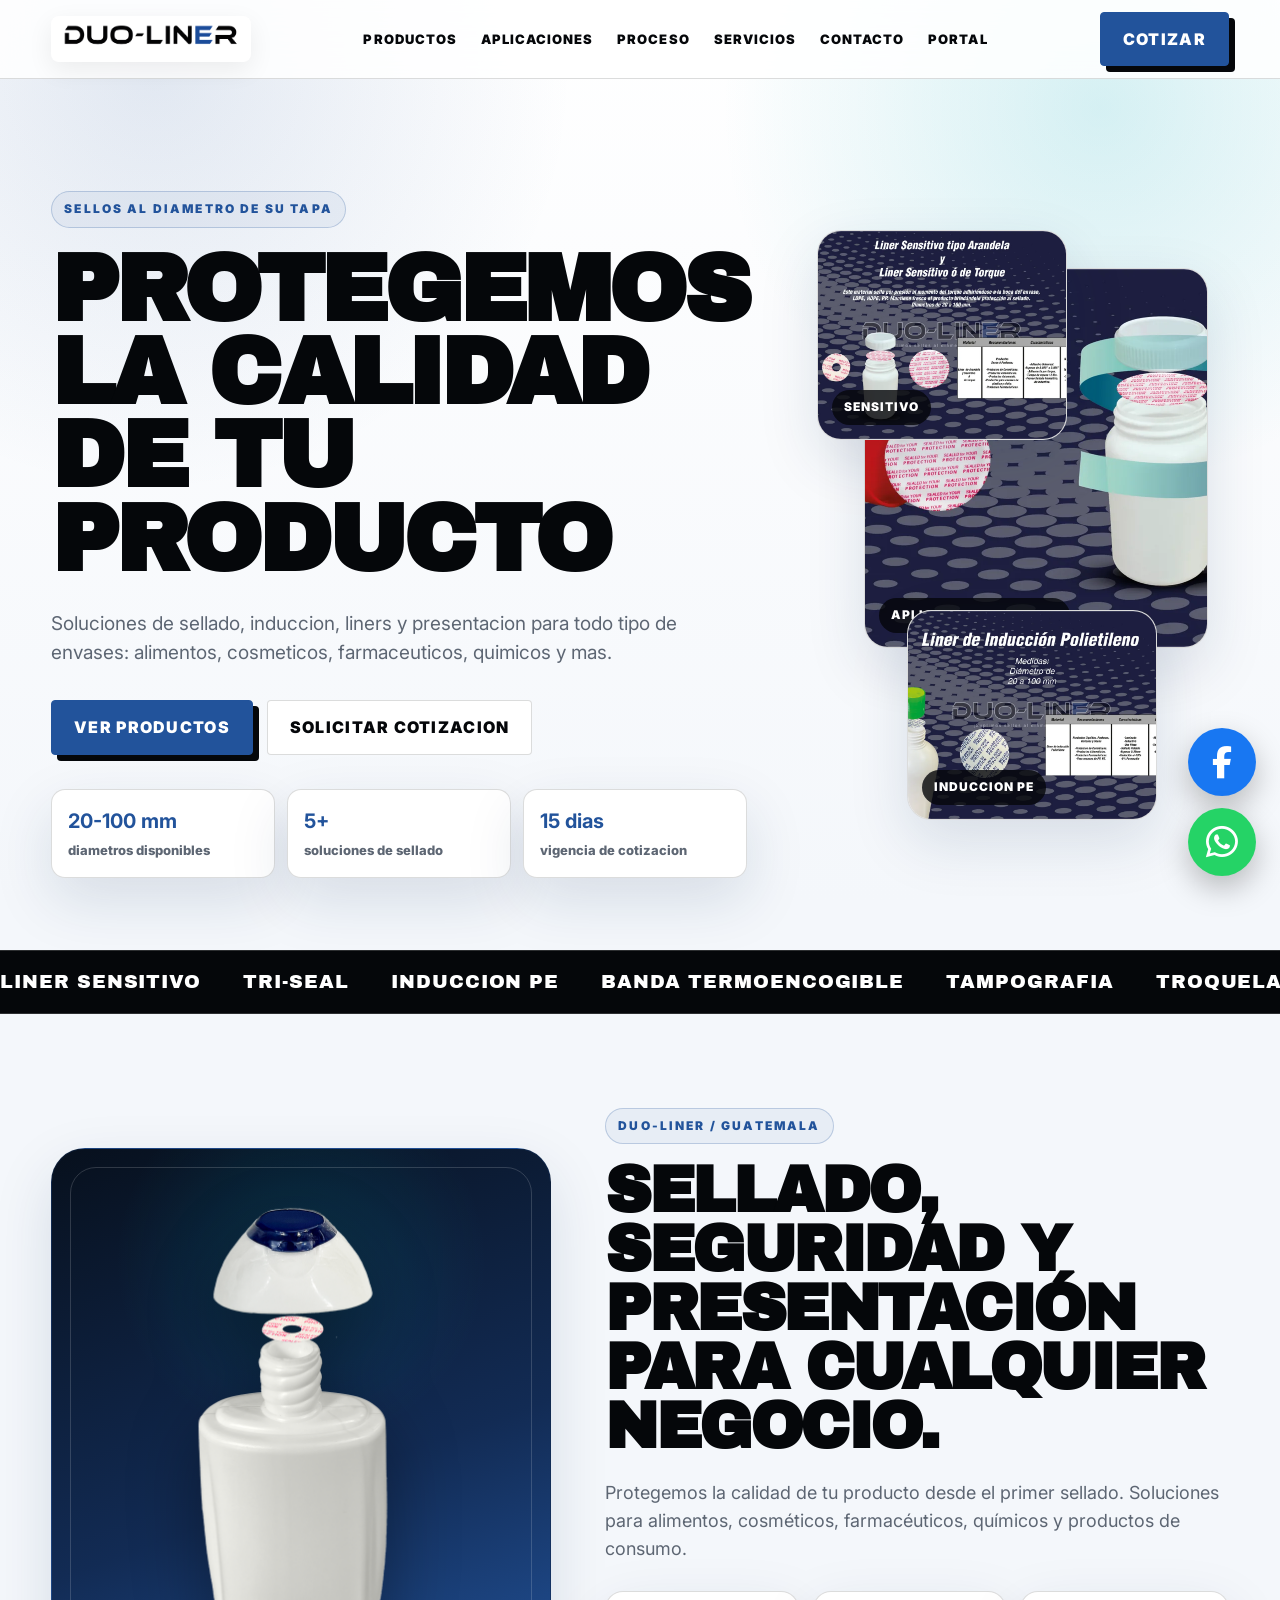
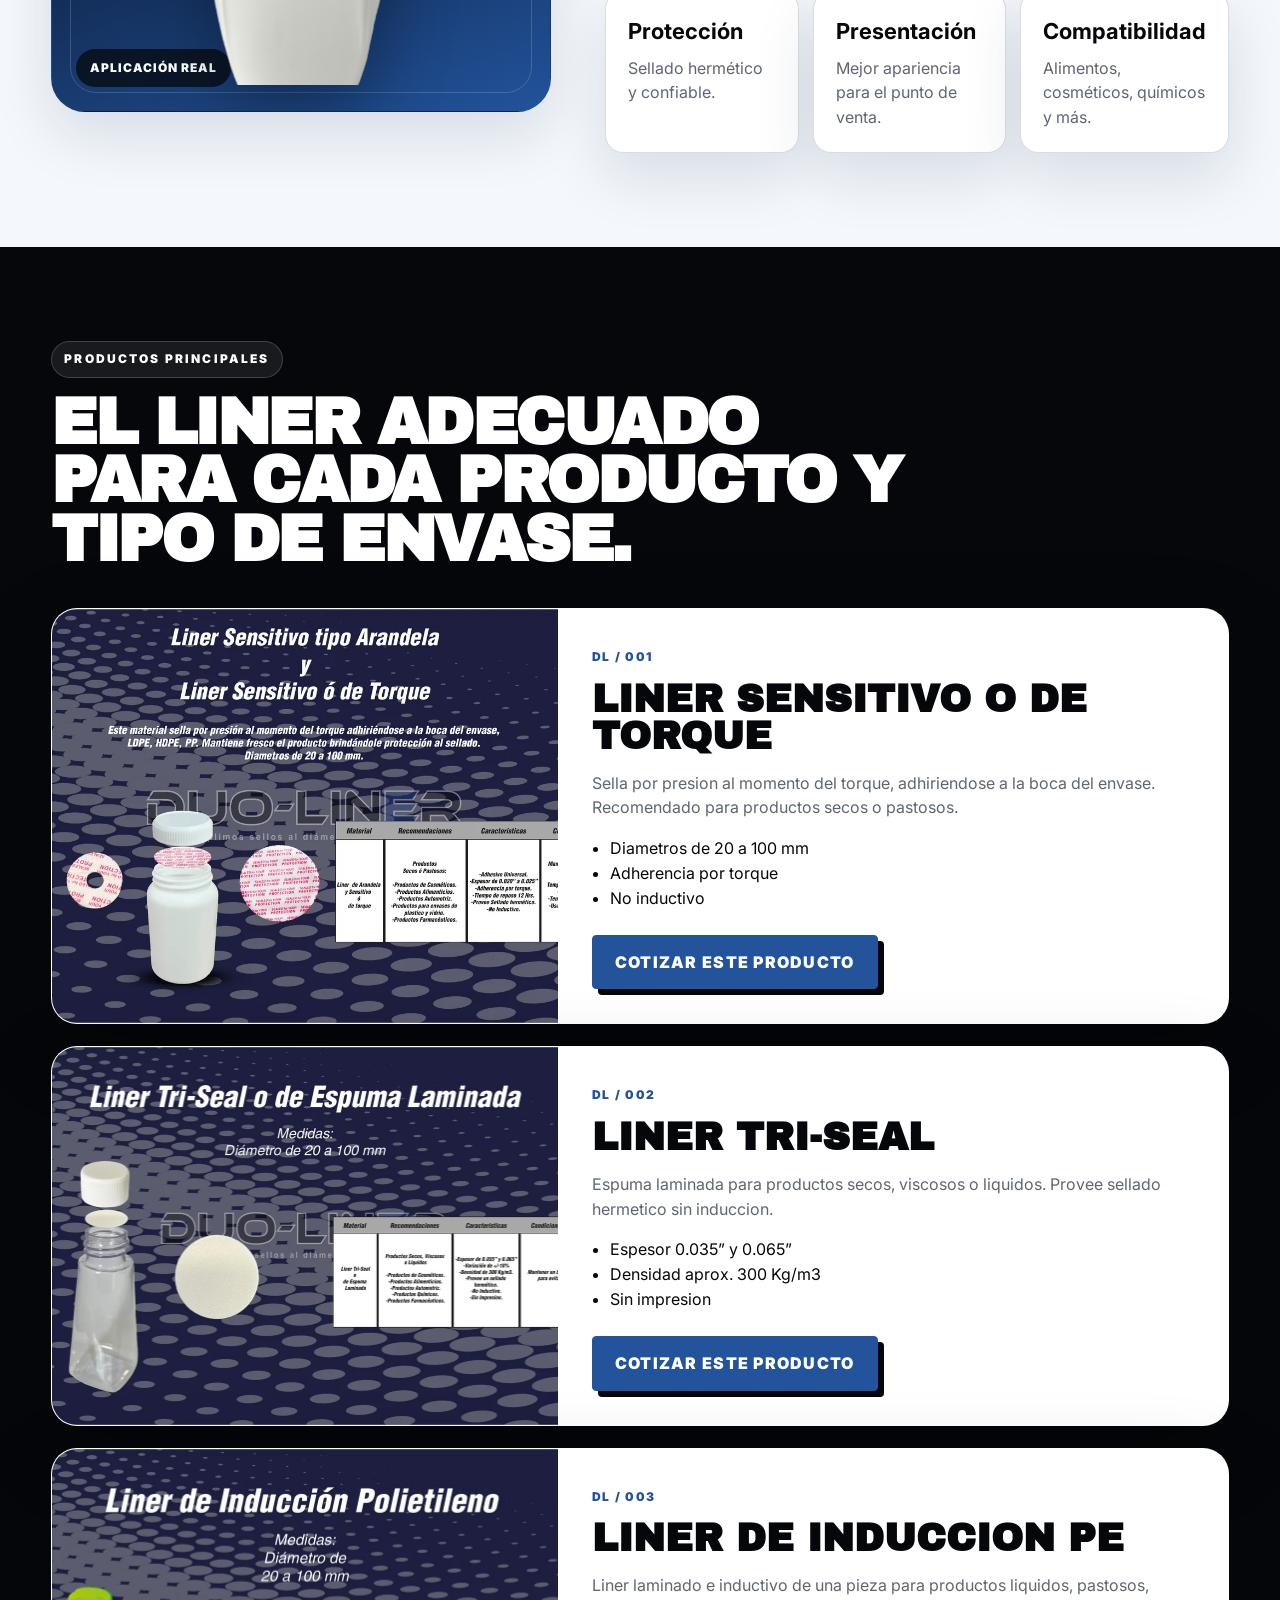
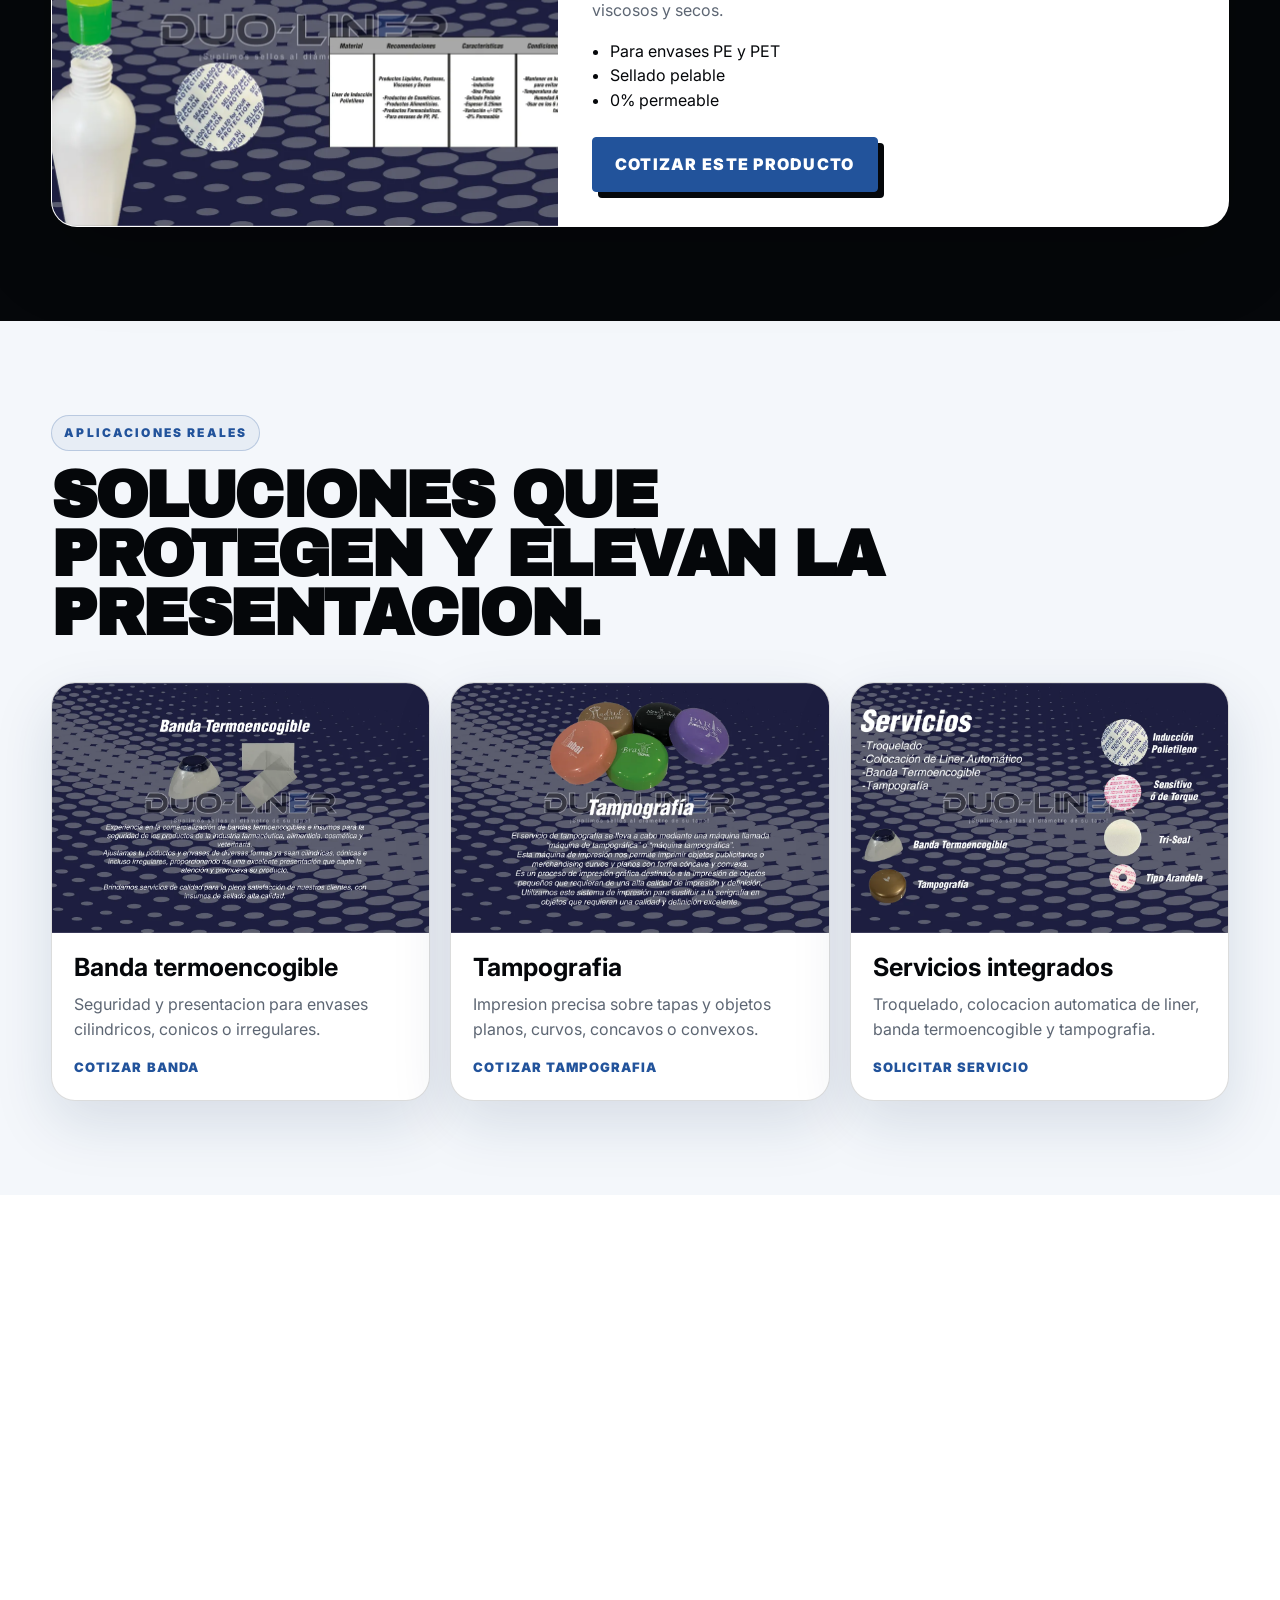
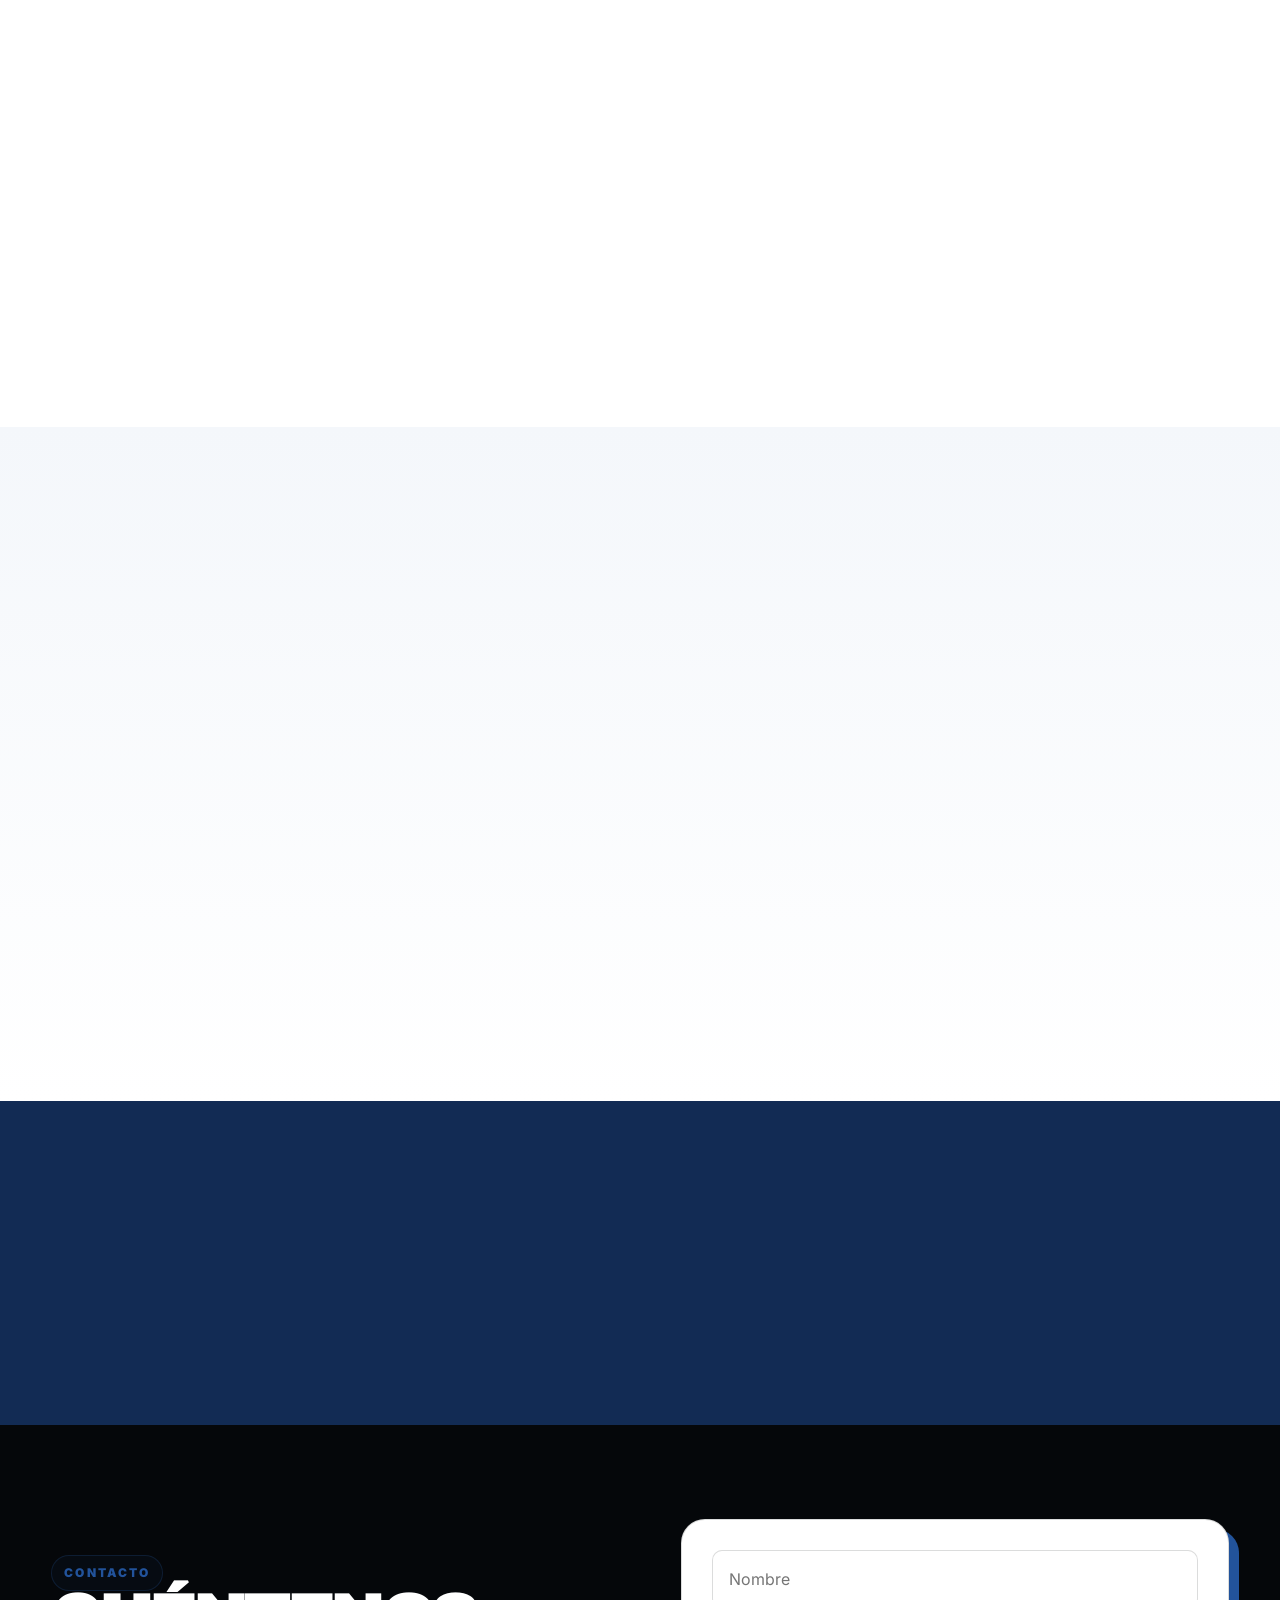
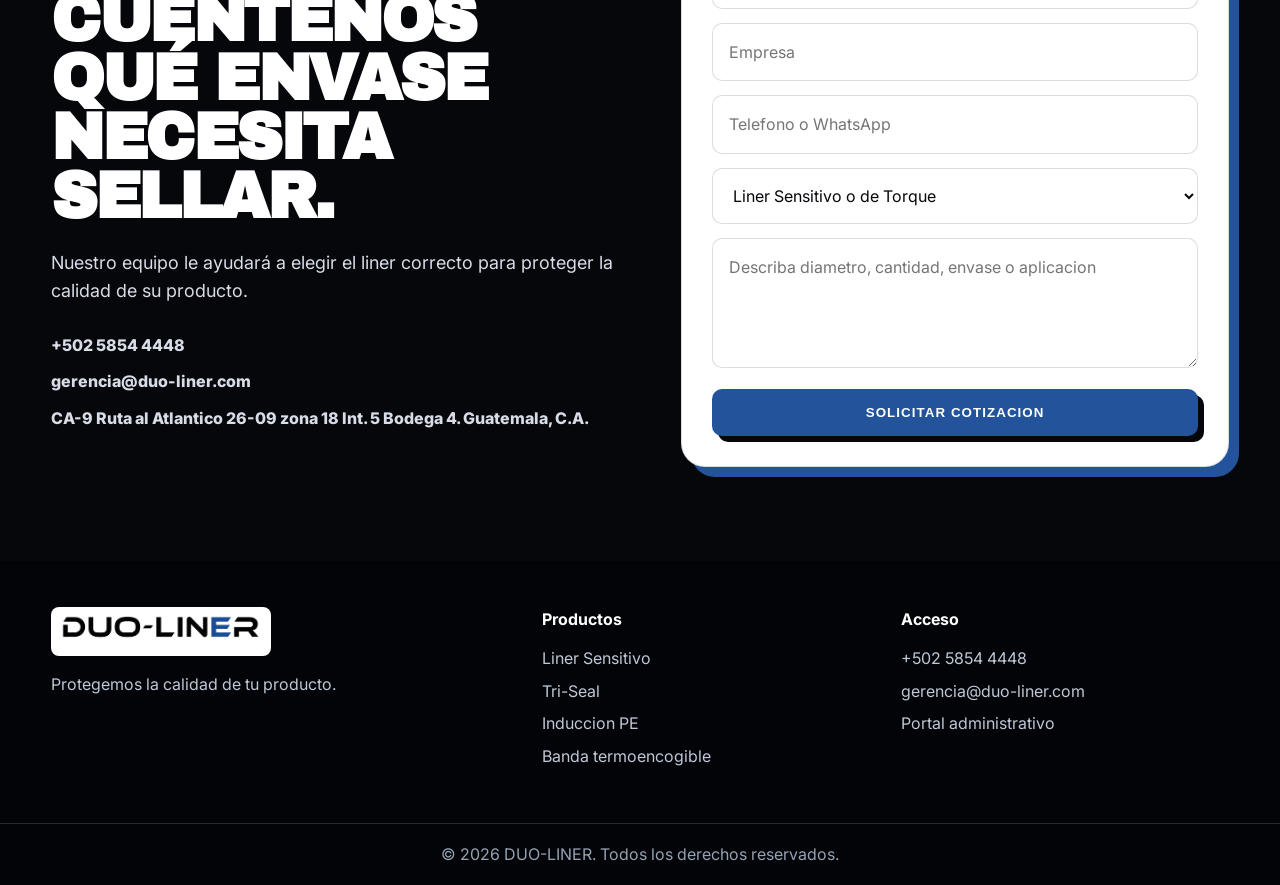
==== commit a81e2d31: "Add files via upload" ====
--- a/index.html
+++ b/index.html
@@ -12,6 +12,37 @@
   <link rel="stylesheet" href="styles.css">
 </head>
 <body>
+  <div class="duo-intro" id="duoIntro" aria-label="Intro DUO-LINER">
+    <div class="duo-intro-bg"></div>
+    <div class="intro-light intro-light-one"></div>
+    <div class="intro-light intro-light-two"></div>
+
+    <div class="liner-rain" aria-hidden="true">
+      <img class="falling-liner-img f1" src="assets/intro/liner-arandela.png" alt="">
+      <img class="falling-liner-img f2" src="assets/intro/liner-induccion.png" alt="">
+      <img class="falling-liner-img f3" src="assets/intro/liner-treseal.png" alt="">
+      <img class="falling-liner-img f4" src="assets/intro/liner-sensitivo.png" alt="">
+      <img class="falling-liner-img f5" src="assets/intro/liner-induccion.png" alt="">
+      <img class="falling-liner-img f6" src="assets/intro/liner-arandela.png" alt="">
+      <img class="falling-liner-img f7" src="assets/intro/liner-treseal.png" alt="">
+      <img class="falling-liner-img f8" src="assets/intro/liner-sensitivo.png" alt="">
+      <img class="falling-liner-img f9" src="assets/intro/liner-induccion.png" alt="">
+      <img class="falling-liner-img f10" src="assets/intro/liner-arandela.png" alt="">
+      <img class="falling-liner-img f11" src="assets/intro/liner-treseal.png" alt="">
+      <img class="falling-liner-img f12" src="assets/intro/liner-sensitivo.png" alt="">
+      <img class="falling-liner-img f13" src="assets/intro/liner-induccion.png" alt="">
+      <img class="falling-liner-img f14" src="assets/intro/liner-arandela.png" alt="">
+    </div>
+
+    <div class="intro-brand">
+      <div class="intro-logo-panel">
+        <img src="assets/intro/logo-duo-liner-intro.png" alt="DUO-LINER">
+      </div>
+      <p>Sellado • Protección • Confianza</p>
+      <div class="intro-progress"><span></span></div>
+    </div>
+  </div>
+
   <div class="page-bg"></div>
   <header class="header">
     <div class="container nav">
--- a/styles.css
+++ b/styles.css
@@ -763,6 +763,200 @@
   z-index:2;
 }
 
+
+
+/* =====================================================
+   INTRO ANIMADO DUO-LINER - LINERS REALES
+   ===================================================== */
+
+.duo-intro{
+  position:fixed;
+  inset:0;
+  z-index:100000;
+  display:flex;
+  align-items:center;
+  justify-content:center;
+  overflow:hidden;
+  background:#020407;
+  transition:opacity .85s ease, visibility .85s ease;
+}
+
+.duo-intro.hide{
+  opacity:0;
+  visibility:hidden;
+  pointer-events:none;
+}
+
+.duo-intro-bg{
+  position:absolute;
+  inset:0;
+  background:
+    radial-gradient(circle at 50% 18%, rgba(255,255,255,.20), transparent 8%),
+    radial-gradient(circle at 50% 42%, rgba(0,167,183,.20), transparent 28%),
+    radial-gradient(circle at 80% 16%, rgba(34,83,155,.40), transparent 35%),
+    linear-gradient(145deg,#020407,#07101d 48%,#122b54);
+}
+
+.duo-intro-bg::after{
+  content:"";
+  position:absolute;
+  inset:0;
+  background:
+    repeating-linear-gradient(90deg, rgba(255,255,255,.025) 0 1px, transparent 1px 140px),
+    repeating-linear-gradient(0deg, rgba(255,255,255,.018) 0 1px, transparent 1px 120px);
+  opacity:.35;
+}
+
+.intro-light{
+  position:absolute;
+  width:34vw;
+  height:34vw;
+  border-radius:50%;
+  filter:blur(70px);
+  opacity:.34;
+  pointer-events:none;
+}
+
+.intro-light-one{
+  top:-10vw;
+  left:34vw;
+  background:#ffffff;
+}
+
+.intro-light-two{
+  bottom:-12vw;
+  right:4vw;
+  background:#22539b;
+}
+
+.liner-rain{
+  position:absolute;
+  inset:-220px -80px 0 -80px;
+  z-index:2;
+  perspective:900px;
+  pointer-events:none;
+}
+
+.falling-liner-img{
+  position:absolute;
+  top:-220px;
+  width:clamp(78px, 8vw, 142px);
+  height:auto;
+  object-fit:contain;
+  filter:
+    drop-shadow(0 24px 24px rgba(0,0,0,.38))
+    drop-shadow(0 0 12px rgba(255,255,255,.10));
+  opacity:0;
+  animation-name:realLinerFall;
+  animation-timing-function:cubic-bezier(.17,.67,.22,1);
+  animation-fill-mode:forwards;
+  transform-origin:center;
+}
+
+.falling-liner-img.f1{left:3%; animation-duration:2.85s; animation-delay:.02s; --sx:.95; --r1:-22deg; --r2:420deg; --tx:24px;}
+.falling-liner-img.f2{left:11%; animation-duration:3.10s; animation-delay:.18s; --sx:.66; --r1:36deg; --r2:-390deg; --tx:-34px;}
+.falling-liner-img.f3{left:20%; animation-duration:2.75s; animation-delay:.04s; --sx:.78; --r1:-18deg; --r2:360deg; --tx:46px;}
+.falling-liner-img.f4{left:29%; animation-duration:3.22s; animation-delay:.30s; --sx:.54; --r1:44deg; --r2:-520deg; --tx:-42px;}
+.falling-liner-img.f5{left:38%; animation-duration:2.92s; animation-delay:.10s; --sx:.88; --r1:-34deg; --r2:480deg; --tx:22px;}
+.falling-liner-img.f6{left:47%; animation-duration:3.30s; animation-delay:.25s; --sx:.60; --r1:12deg; --r2:-450deg; --tx:-28px;}
+.falling-liner-img.f7{left:56%; animation-duration:2.80s; animation-delay:.06s; --sx:.82; --r1:30deg; --r2:530deg; --tx:54px;}
+.falling-liner-img.f8{left:66%; animation-duration:3.18s; animation-delay:.16s; --sx:.64; --r1:-44deg; --r2:-410deg; --tx:-44px;}
+.falling-liner-img.f9{left:75%; animation-duration:2.95s; animation-delay:.02s; --sx:.76; --r1:18deg; --r2:390deg; --tx:18px;}
+.falling-liner-img.f10{left:86%; animation-duration:3.28s; animation-delay:.22s; --sx:.58; --r1:-28deg; --r2:-520deg; --tx:-32px;}
+.falling-liner-img.f11{left:7%; animation-duration:3.55s; animation-delay:.58s; --sx:.44; --r1:16deg; --r2:450deg; --tx:62px;}
+.falling-liner-img.f12{left:35%; animation-duration:3.65s; animation-delay:.50s; --sx:.42; --r1:-18deg; --r2:-440deg; --tx:-66px;}
+.falling-liner-img.f13{left:62%; animation-duration:3.50s; animation-delay:.62s; --sx:.48; --r1:28deg; --r2:560deg; --tx:72px;}
+.falling-liner-img.f14{left:91%; animation-duration:3.68s; animation-delay:.52s; --sx:.46; --r1:-10deg; --r2:-390deg; --tx:-70px;}
+
+@keyframes realLinerFall{
+  0%{
+    top:-220px;
+    opacity:0;
+    transform:translateX(0) rotate(var(--r1)) rotateY(0deg) scale(var(--sx));
+    filter:blur(2px) drop-shadow(0 20px 20px rgba(0,0,0,.32));
+  }
+  16%{
+    opacity:1;
+  }
+  52%{
+    transform:translateX(calc(var(--tx) * .55)) rotate(calc(var(--r2) * .55)) rotateY(78deg) scale(var(--sx));
+  }
+  100%{
+    top:112vh;
+    opacity:.25;
+    transform:translateX(var(--tx)) rotate(var(--r2)) rotateY(180deg) scale(var(--sx));
+    filter:blur(.2px) drop-shadow(0 26px 28px rgba(0,0,0,.40));
+  }
+}
+
+.intro-brand{
+  position:relative;
+  z-index:4;
+  width:min(920px,92vw);
+  text-align:center;
+  opacity:0;
+  transform:translateY(36px) scale(.9);
+  animation:introBrandCinematic 1.45s ease forwards 1.10s;
+}
+
+.intro-brand h2{
+  font-family:"Archivo Black",Inter,Arial,sans-serif;
+  font-size:clamp(54px,11vw,150px);
+  line-height:.82;
+  letter-spacing:-5px;
+  text-transform:uppercase;
+  color:#dfe8f4;
+  text-shadow:
+    0 5px 0 rgba(255,255,255,.10),
+    0 24px 70px rgba(0,0,0,.64),
+    0 0 28px rgba(34,83,155,.55);
+  background:linear-gradient(180deg,#ffffff,#aab9ca 52%,#4f647c);
+  -webkit-background-clip:text;
+  background-clip:text;
+  color:transparent;
+}
+
+.intro-brand p{
+  margin-top:18px;
+  color:#eef6ff;
+  text-transform:uppercase;
+  font-size:clamp(14px,2.4vw,24px);
+  letter-spacing:.16em;
+  font-weight:900;
+  text-shadow:0 12px 34px rgba(0,0,0,.45);
+}
+
+.intro-progress{
+  width:min(420px,72vw);
+  height:7px;
+  margin:28px auto 0;
+  background:rgba(255,255,255,.24);
+  border-radius:999px;
+  overflow:hidden;
+  box-shadow:0 0 24px rgba(0,167,183,.28);
+}
+
+.intro-progress span{
+  display:block;
+  height:100%;
+  width:0;
+  background:linear-gradient(90deg,#00a7b7,#ffffff,#22539b);
+  animation:introProgress 2.45s ease forwards .75s;
+}
+
+@keyframes introBrandCinematic{
+  0%{opacity:0; transform:translateY(48px) scale(.84); filter:blur(12px);}
+  60%{opacity:1; transform:translateY(-6px) scale(1.02); filter:blur(0);}
+  100%{opacity:1; transform:translateY(0) scale(1); filter:blur(0);}
+}
+
+@keyframes introProgress{
+  to{width:100%;}
+}
+
+body.intro-active{
+  overflow:hidden;
+}
 
 /* DUO-LINER SOCIAL BUTTONS */
 .floating-whatsapp{
@@ -817,3 +1011,81 @@
     bottom:94px;
   }
 }
+
+@media(max-width:640px){
+  .falling-liner-img{
+    width:78px;
+  }
+
+  .intro-brand h2{
+    letter-spacing:-2px;
+  }
+
+  .intro-brand p{
+    letter-spacing:.08em;
+  }
+}
+
+@media(prefers-reduced-motion:reduce){
+  .duo-intro{
+    display:none;
+  }
+}
+
+
+
+/* =====================================================
+   INTRO DUO-LINER CON LOGO REAL
+   ===================================================== */
+
+.intro-logo-panel{
+  width:min(860px,86vw);
+  margin:0 auto 22px;
+  padding:22px 34px;
+  background:rgba(255,255,255,.96);
+  border-radius:26px;
+  border:1px solid rgba(255,255,255,.36);
+  box-shadow:
+    0 30px 90px rgba(0,0,0,.42),
+    0 0 55px rgba(34,83,155,.32);
+  transform:translateY(26px) scale(.92);
+  opacity:0;
+  animation:introLogoRealIn 1.25s ease forwards 1.05s;
+}
+
+.intro-logo-panel img{
+  width:100%;
+  height:auto;
+  display:block;
+  filter:drop-shadow(0 8px 12px rgba(0,0,0,.16));
+}
+
+.intro-brand h2{
+  display:none !important;
+}
+
+@keyframes introLogoRealIn{
+  0%{
+    opacity:0;
+    transform:translateY(46px) scale(.82);
+    filter:blur(10px);
+  }
+  58%{
+    opacity:1;
+    transform:translateY(-6px) scale(1.025);
+    filter:blur(0);
+  }
+  100%{
+    opacity:1;
+    transform:translateY(0) scale(1);
+    filter:blur(0);
+  }
+}
+
+@media(max-width:640px){
+  .intro-logo-panel{
+    width:90vw;
+    padding:14px 16px;
+    border-radius:18px;
+  }
+}
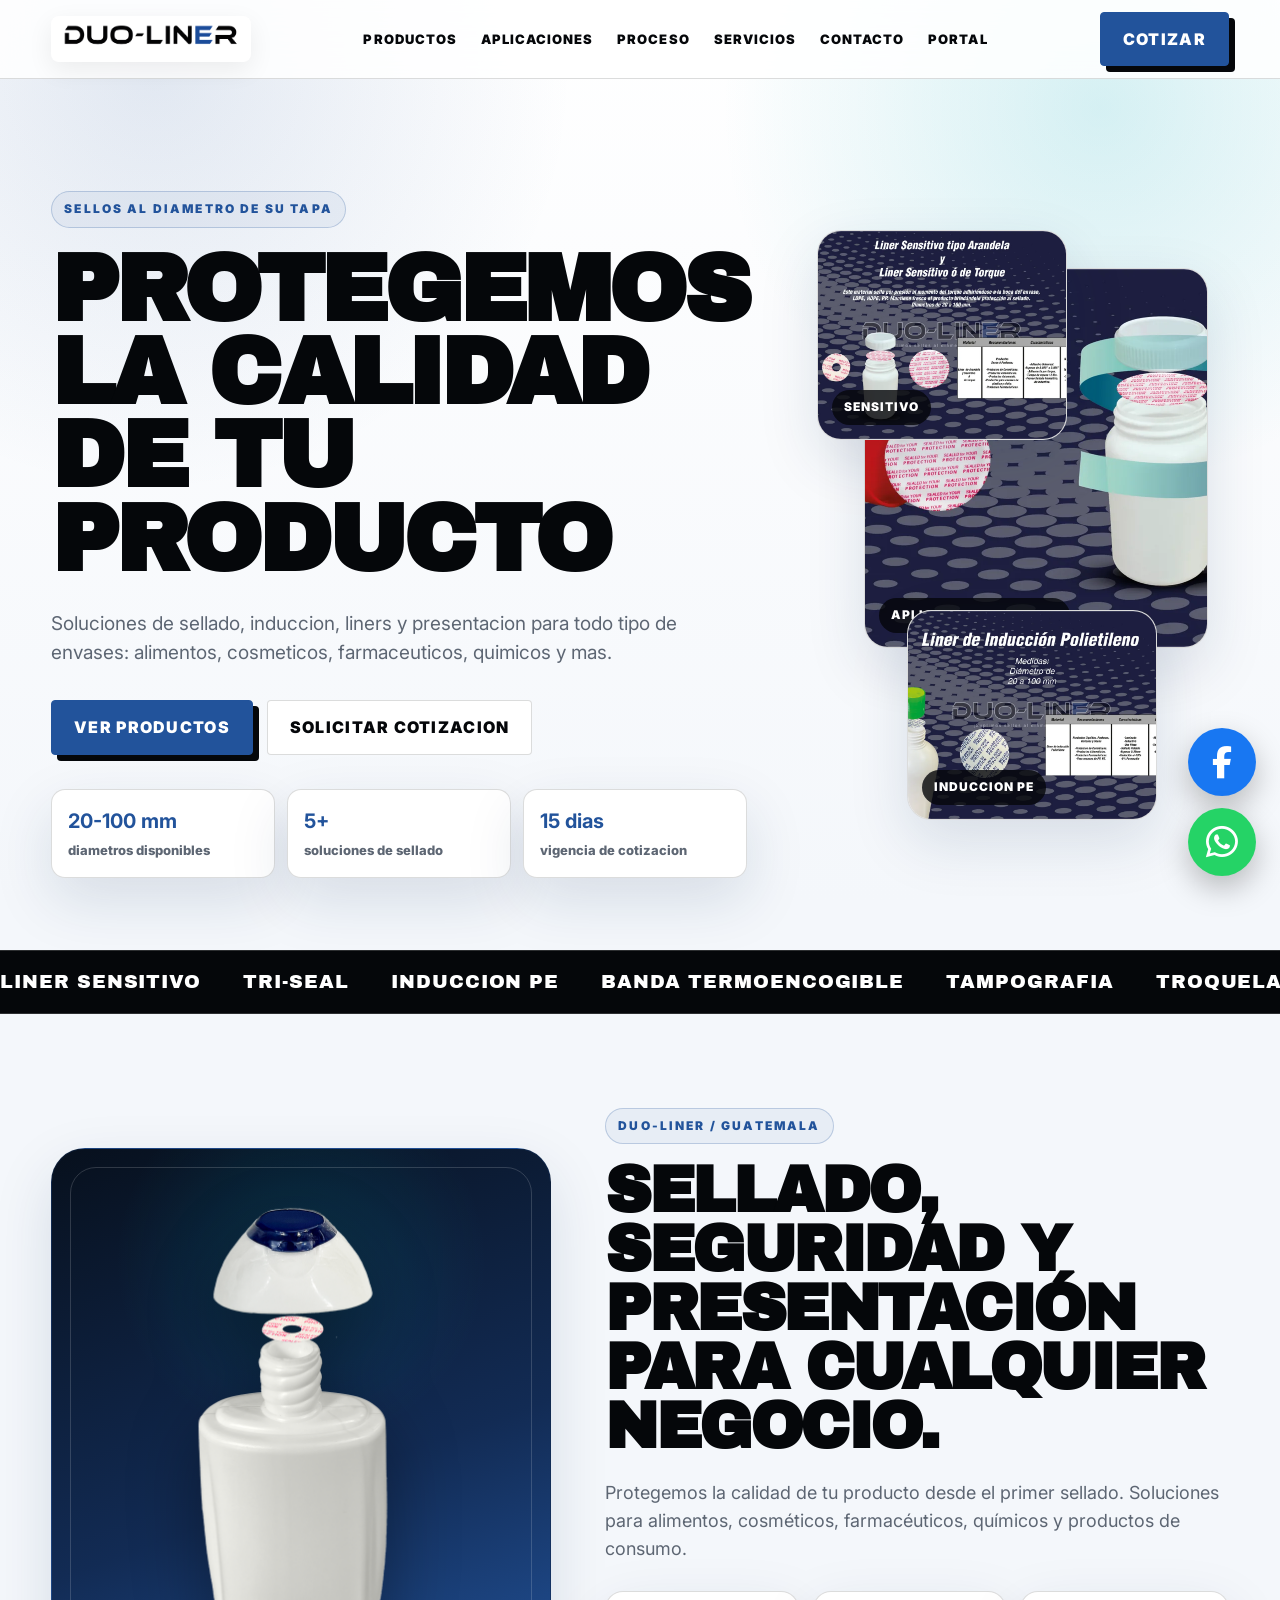
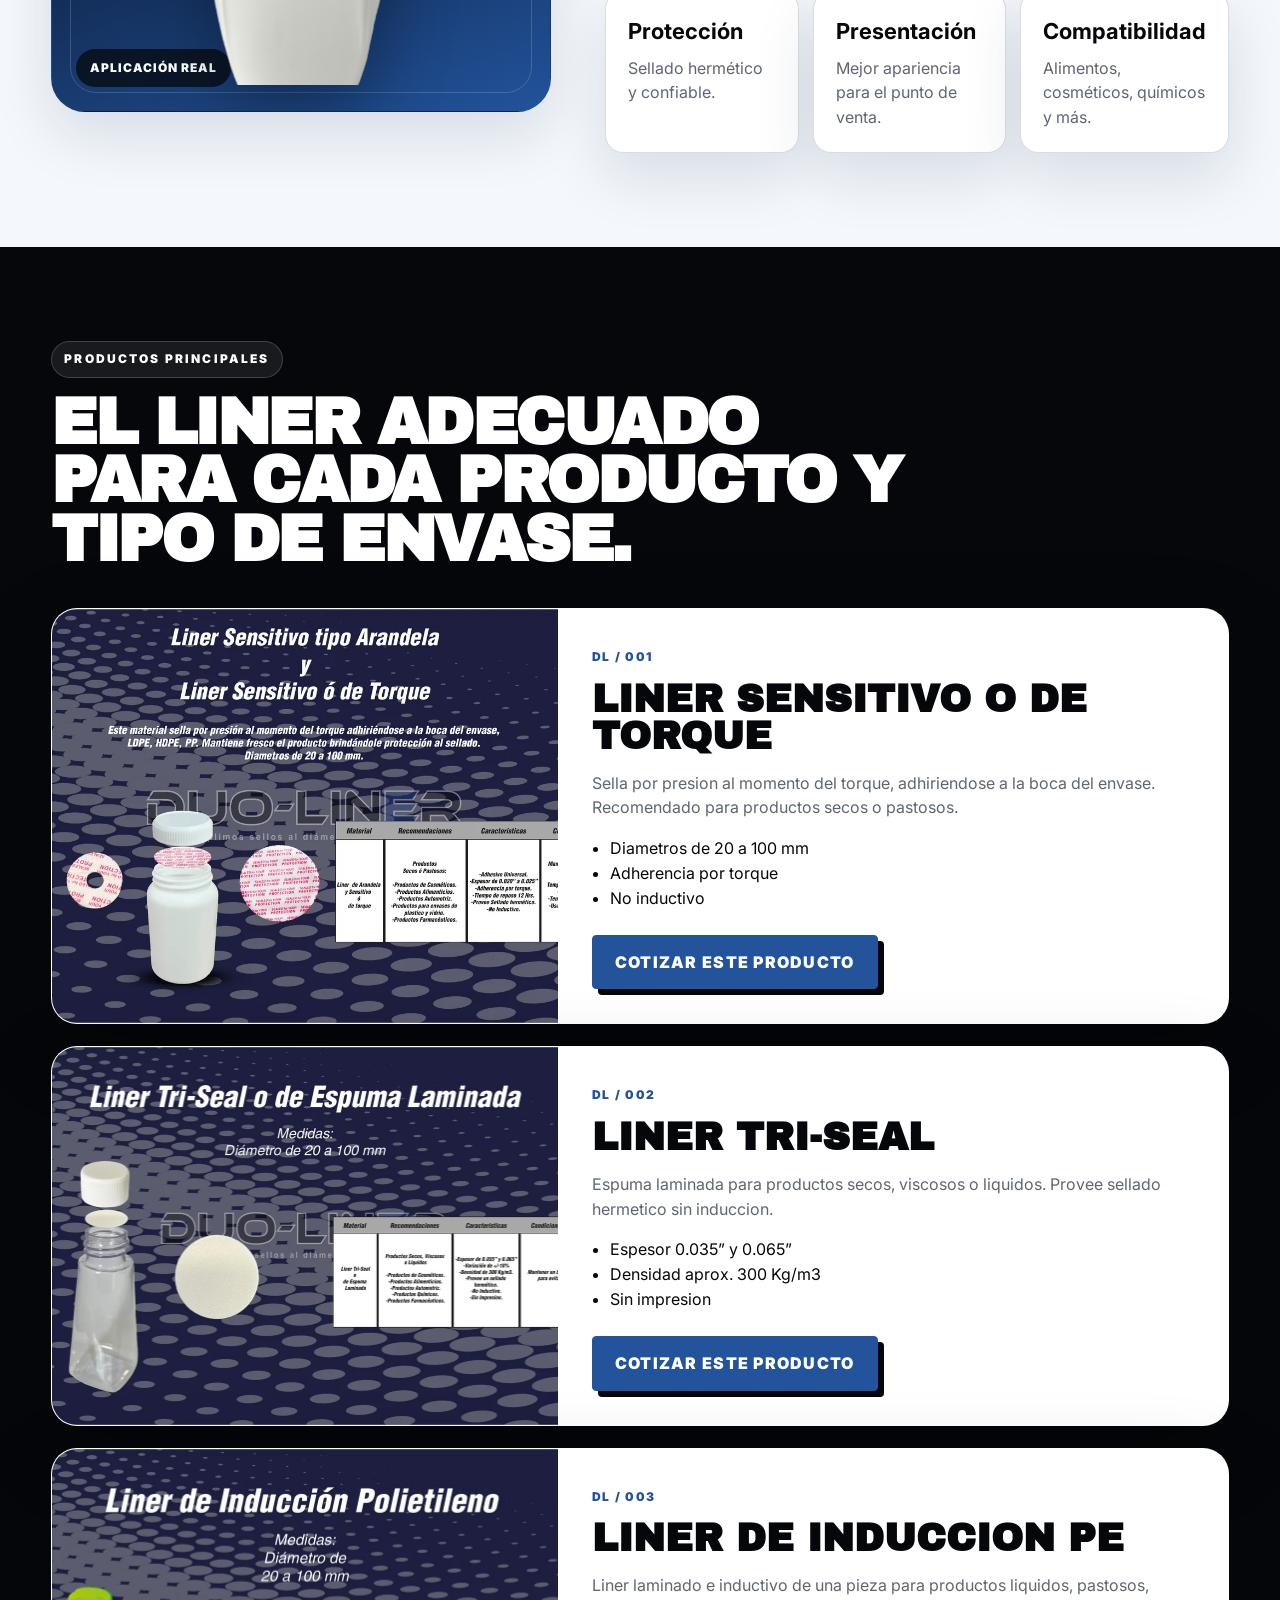
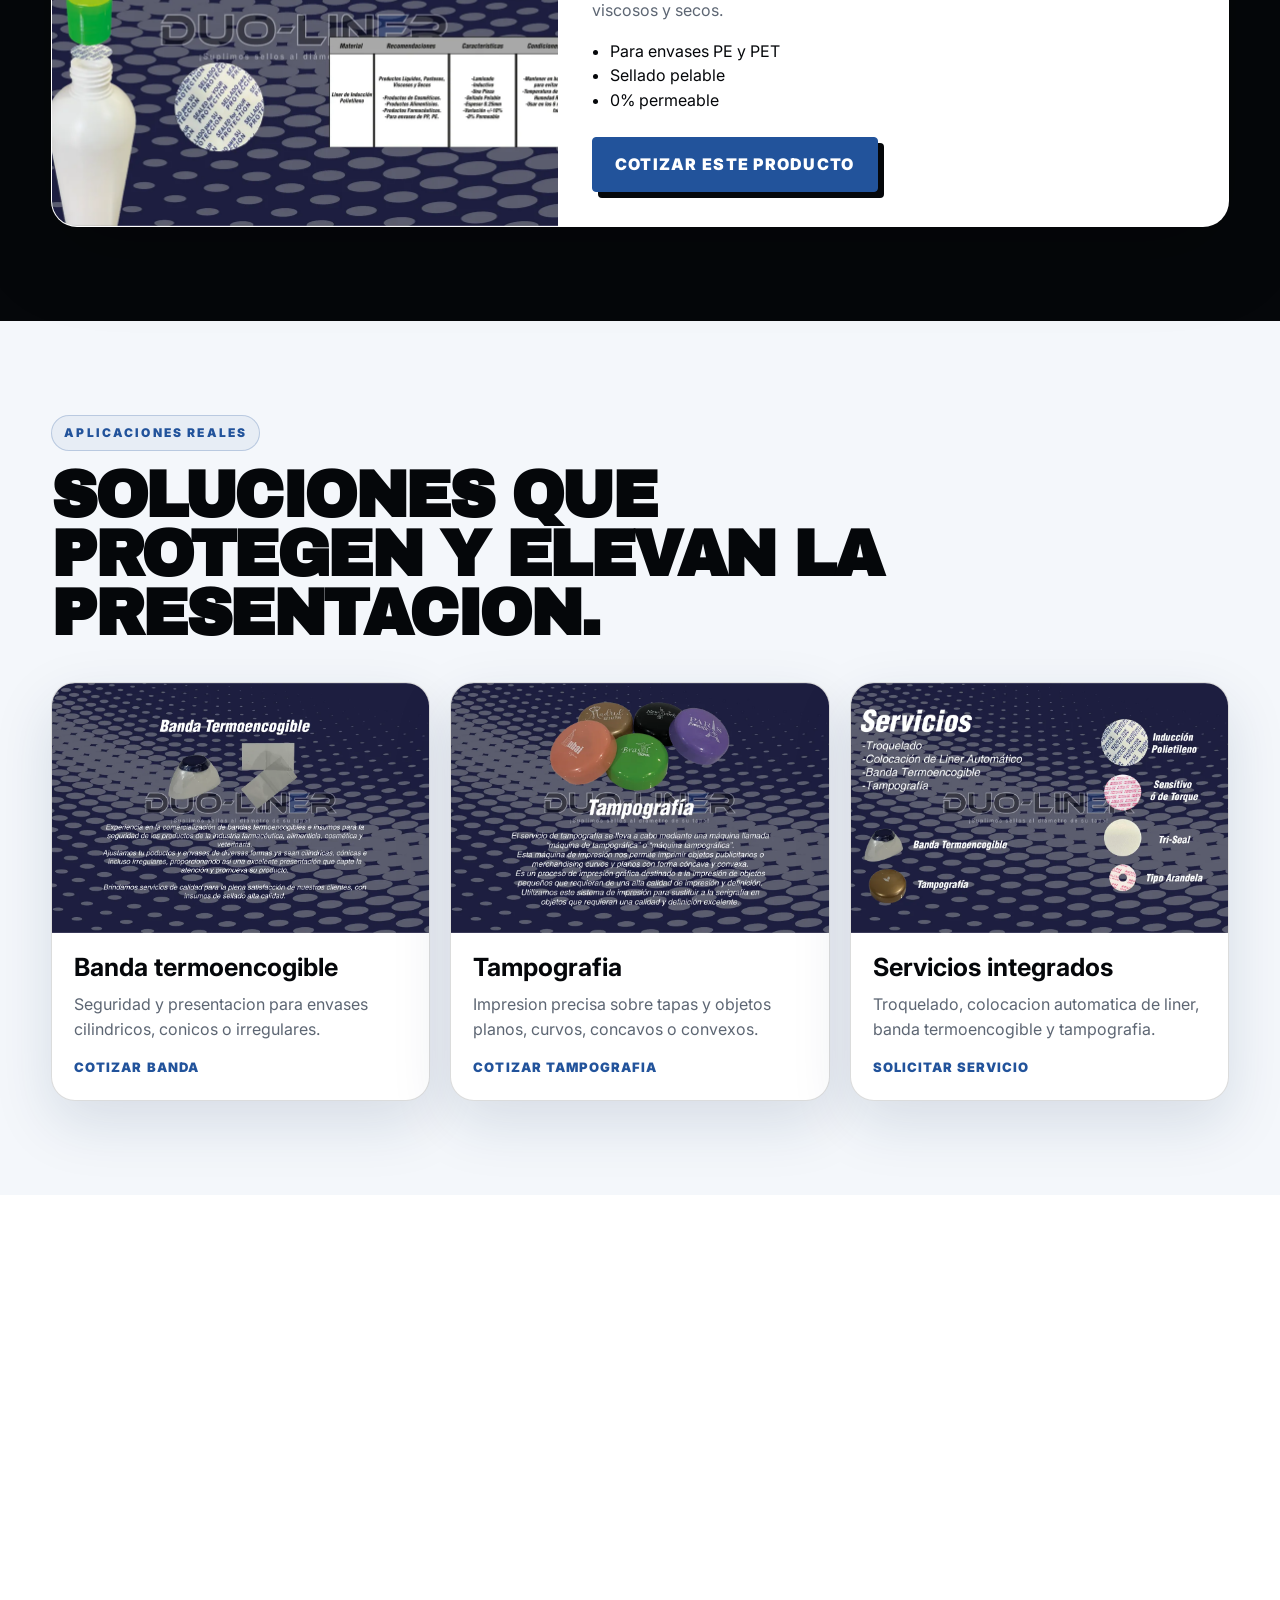
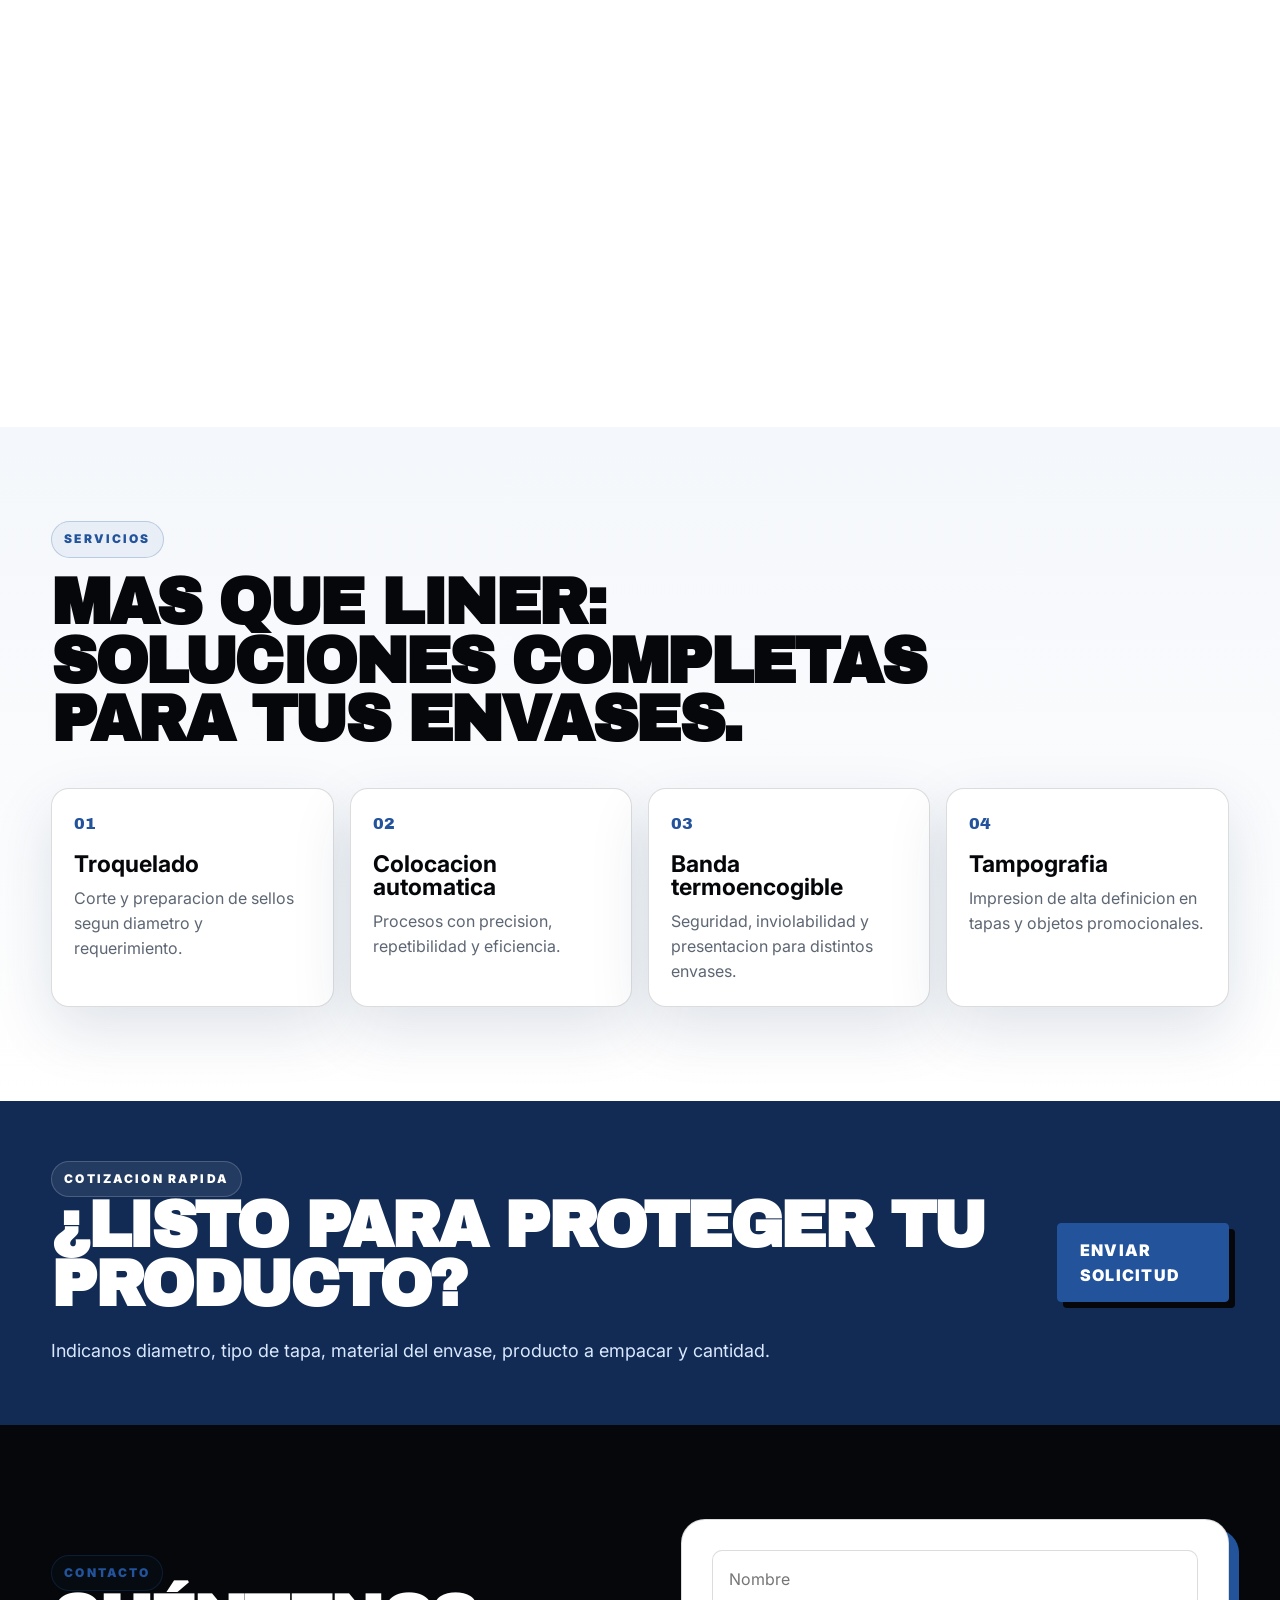
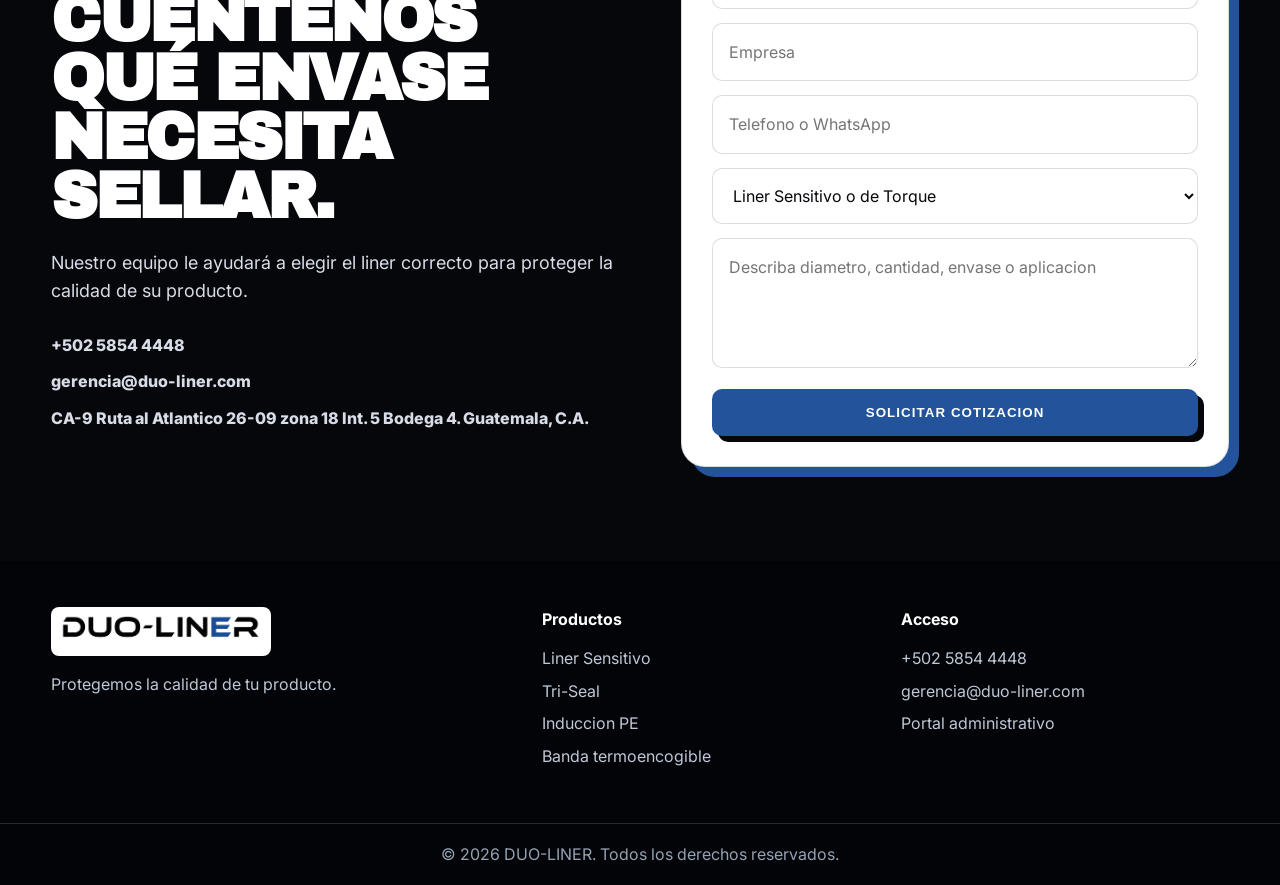
==== commit 9dc855f4: "Update index.html" ====
--- a/index.html
+++ b/index.html
@@ -3,8 +3,8 @@
 <head>
   <meta charset="UTF-8">
   <meta name="viewport" content="width=device-width, initial-scale=1.0">
-  <title>DUO-LINER | Protección y sellado para envases</title>
-  <meta name="description" content="DUO-LINER: soluciones de sellado, inducción, liners, banda termoencogible y tampografía para proteger la calidad de tus productos.">
+  <title>DUO-LINER Guatemala | Fabricación de Liners para Envases y Sellado por Inducción</title>
+  <meta name="description" content="Fabricamos liners para envases, sellos por inducción, banda termoencogible y tampografía para las industrias alimentaria, farmacéutica, química y cosmética en Guatemala.">
   <link rel="preconnect" href="https://fonts.googleapis.com">
   <link rel="preconnect" href="https://fonts.gstatic.com" crossorigin>
   <link href="https://fonts.googleapis.com/css2?family=Archivo+Black&family=Inter:wght@400;500;600;700;800;900&display=swap" rel="stylesheet">
